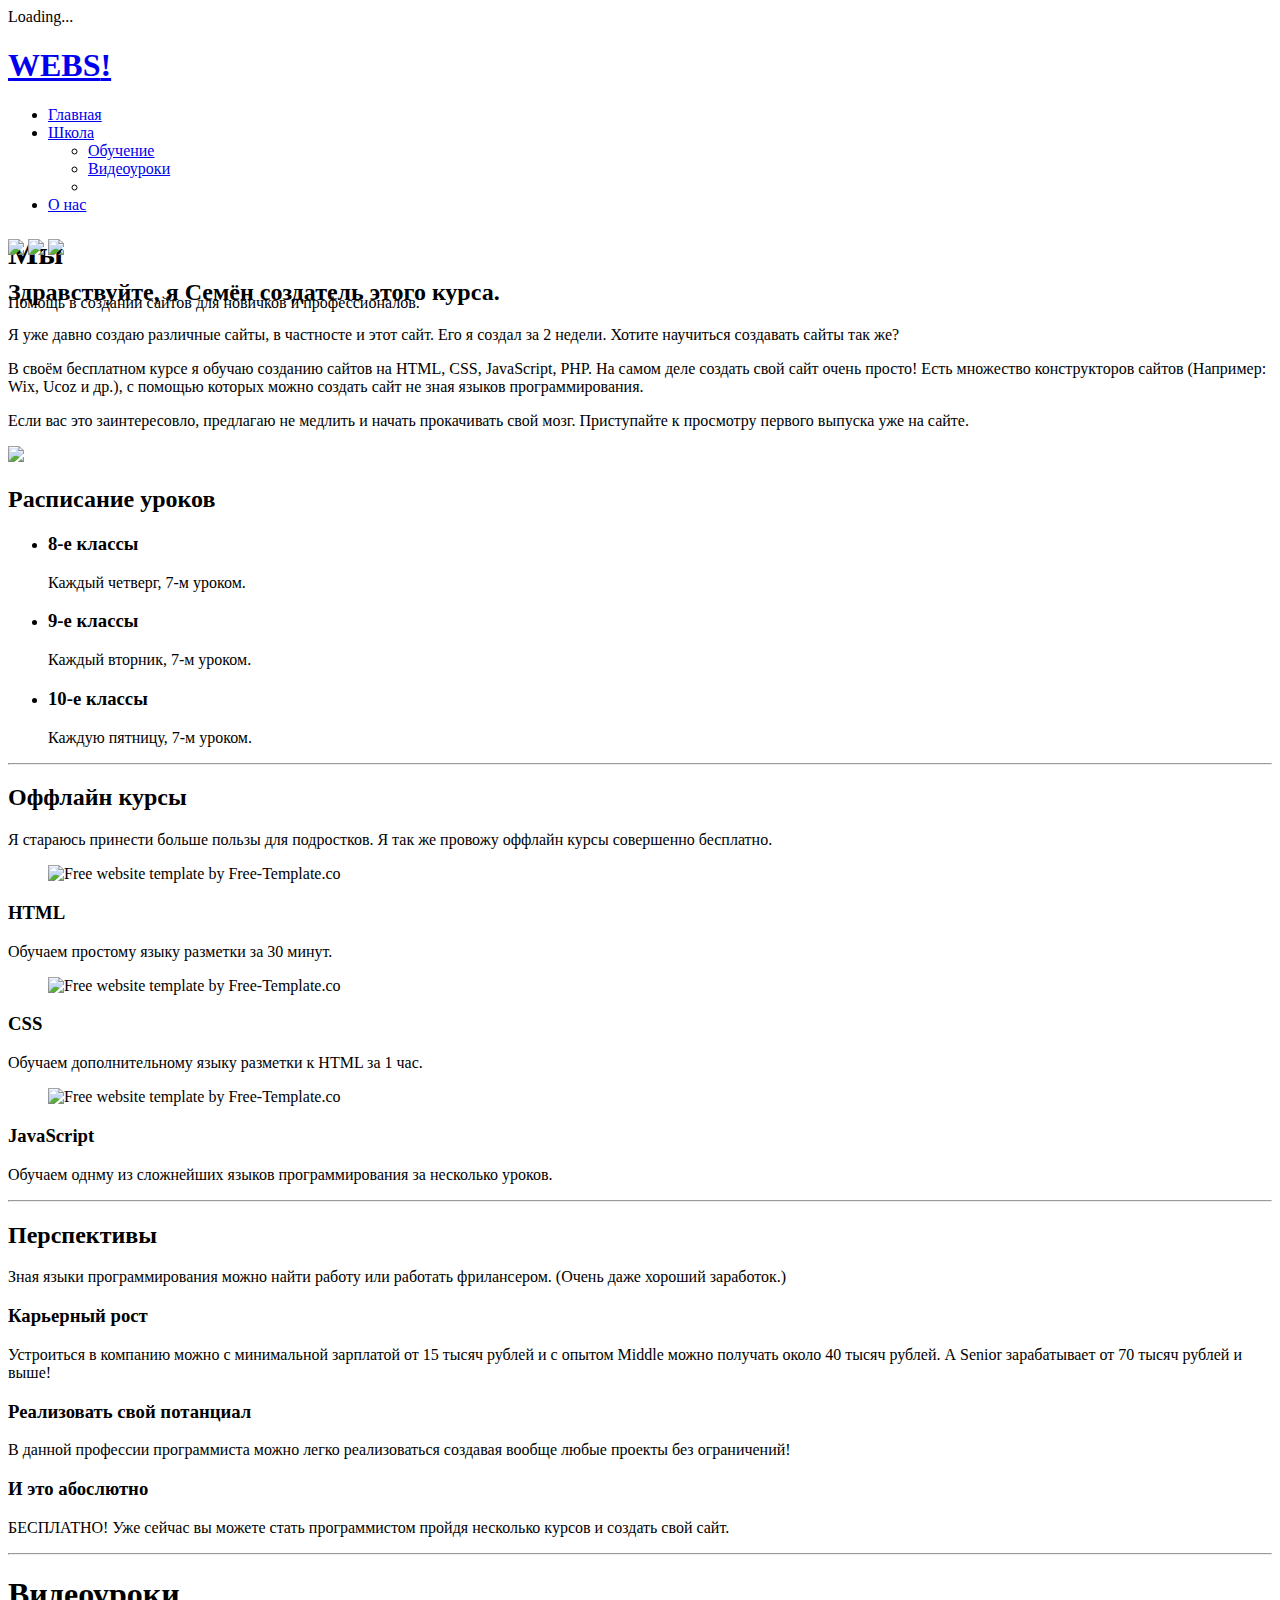
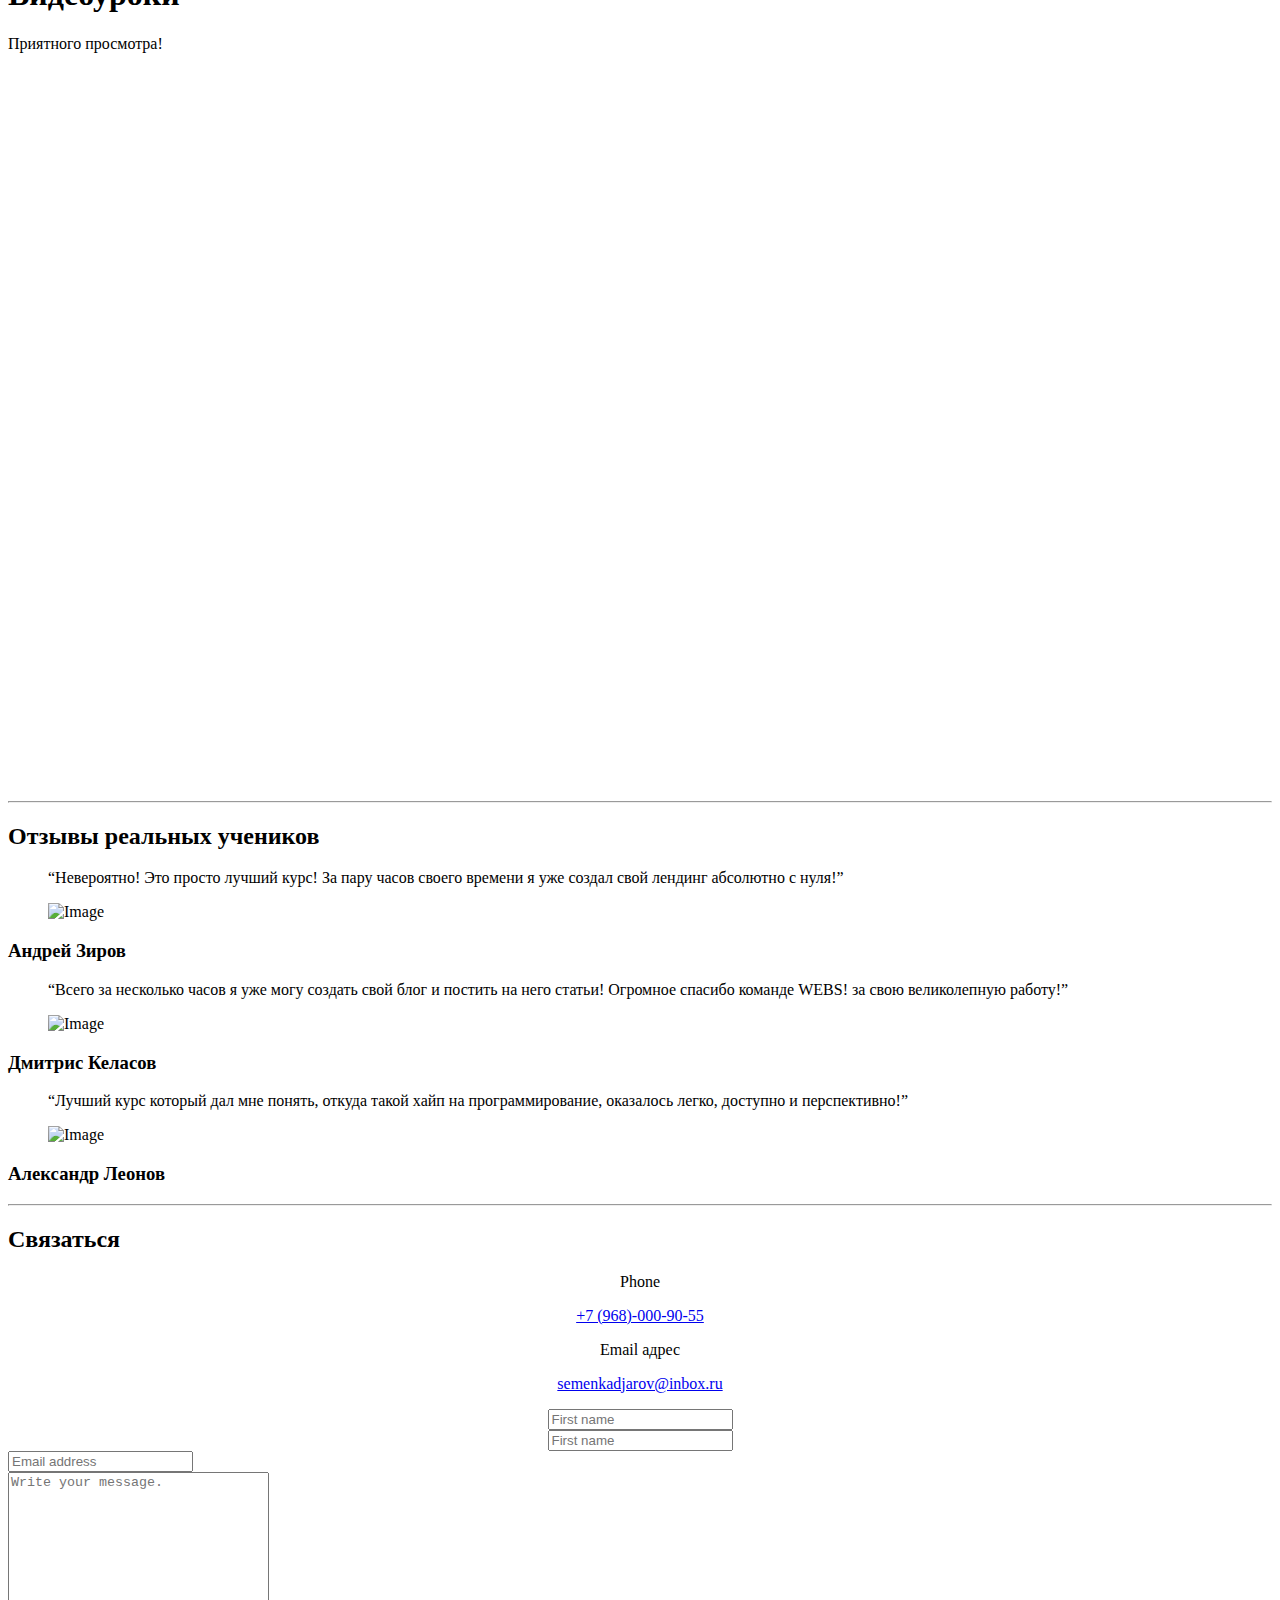
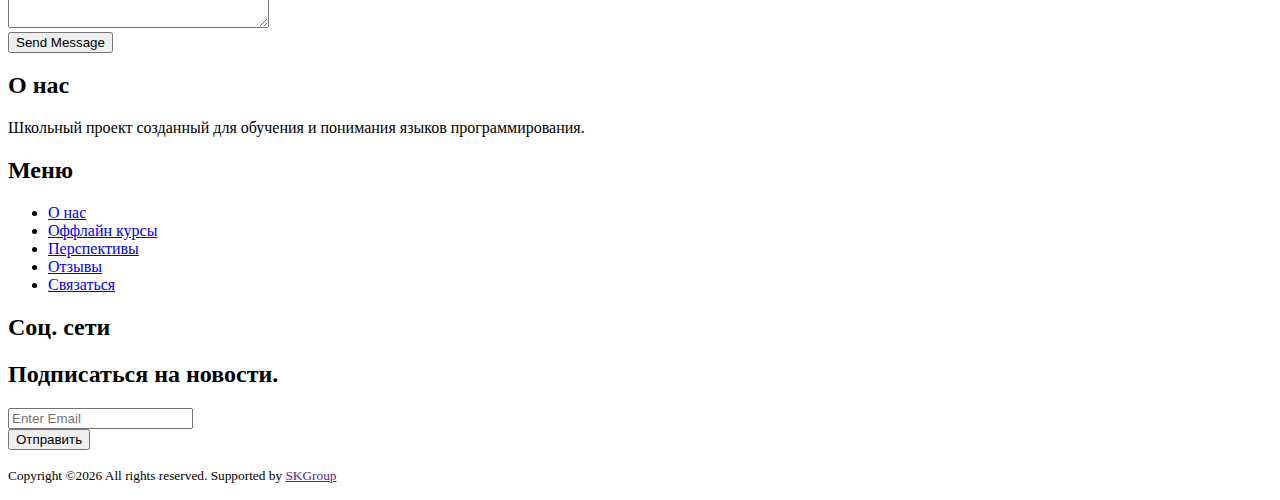
==== index.html @ 74bd1ba2 "Add files via upload" ====
<!doctype html>
<html lang="ru">
  <head>
    <title>WEBS!</title>
    <meta charset="utf-8">
    <meta name="viewport" content="width=device-width, initial-scale=1, shrink-to-fit=no">

    <link href="https://fonts.googleapis.com/css?family=Open+Sans:300,400,700, 900|Playfair+Display:400,900" rel="stylesheet">
    <link rel="stylesheet" href="fonts/icomoon/style.css">

    <link rel="stylesheet" href="css/bootstrap.min.css">
    <link rel="stylesheet" href="css/jquery-ui.css">
    <link rel="stylesheet" href="css/owl.carousel.min.css">
    <link rel="stylesheet" href="css/owl.theme.default.min.css">
    <link rel="stylesheet" href="css/owl.theme.default.min.css">
    <link rel="stylesheet" href="css/jquery.fancybox.min.css">

    <link rel="stylesheet" href="css/bootstrap-datepicker.css">

    <link rel="stylesheet" href="fonts/flaticon/font/flaticon.css">

    <link rel="stylesheet" href="css/aos.css">

    <link rel="stylesheet" href="css/style.css">

  </head>
  <body data-spy="scroll" data-target=".site-navbar-target" data-offset="300" id="home-section">


  <div id="overlayer"></div>
  <div class="loader">
    <div class="spinner-border text-primary" role="status">
      <span class="sr-only">Loading...</span>
    </div>
  </div>


  <div class="site-wrap">

    <div class="site-mobile-menu site-navbar-target">
      <div class="site-mobile-menu-header">
        <div class="site-mobile-menu-close mt-3">
          <span class="icon-close2 js-menu-toggle"></span>
        </div>
      </div>
      <div class="site-mobile-menu-body"></div>
    </div>


    <header class="site-navbar js-sticky-header site-navbar-target" role="banner" >

      <div class="container">
        <div class="row align-items-center">

          <div class="col-6 col-xl-2">
            <h1 class="mb-0 site-logo"><a href="index.html" class="h2 mb-0">WEBS<span class="text-primary">!</span> </a></h1>
          </div>

          <div class="col-12 col-md-10 d-none d-xl-block">
            <nav class="site-navigation position-relative text-right" role="navigation">

              <ul class="site-menu main-menu js-clone-nav mr-auto d-none d-lg-block">
                <li><a href="#home-section" class="nav-link">Главная</a></li>
                <li class="has-children">
                  <a href="#about-section" class="nav-link">Школа</a>
                  <ul class="dropdown">
                    <li><a href="#training-section" class="nav-link">Обучение</a></li>
                    <li><a href="#gallery-section" class="nav-link">Видеоуроки</a></li>
                    <li class="has-children">
                    </li>
                  </ul>
                </li>
                <li><a href="#training-section" class="nav-link">О нас</a></li>
              </ul>
            </nav>
          </div>


          <div class="col-6 d-inline-block d-xl-none ml-md-0 py-3" style="position: relative; top: 3px;"><a href="#" class="site-menu-toggle js-menu-toggle float-right"><span class="icon-menu h3"></span></a></div>

        </div>
      </div>

    </header>


    <section class="site-blocks-cover overflow-hidden">
      <div class="container">
        <div class="row">
          <div class="col-lg-12 align-self-center">

            <div class="row">
              <div class="col-lg-11">

                <h1>Мы <span class="typed-words"></span></h1>
                <p>Помощь в создании сайтов для новичков и профессионалов.
              </div>

            </div>
          </div>

        </div>
      </div>
    </section>

    <section>
      <div class="container">
        <div class="row">
          <div class="col-12" style="margin-top: -7%;">
            <div class="slide-one-item home-slider owl-carousel">
              <img src="images/coach_hero_1.jpg" class="img-fluid img">
              <img src="images/coach_hero_2.jpg" class="img-fluid img">
              <img src="images/coach_hero_3.jpg" class="img-fluid img">
            </div>
          </div>
        </div>
      </div>
    </section>

    <section class="site-section" id="about-section">
      <div class="container">
        <div class="row">
          <div class="col-12 mb-3">
            <h2 class="text-black">Здравствуйте, я Семён создатель этого курса.</h2>
          </div>
          <div class="col-md-6 mb-5">
            <p>Я уже давно создаю различные сайты, в частносте и этот сайт. Его я создал за 2 недели. Хотите научиться создавать сайты так же?</p>
            <p>В своём бесплатном курсе я обучаю созданию сайтов на HTML, CSS, JavaScript, PHP. На самом деле создать свой сайт очень просто! Есть множество конструкторов сайтов (Например: Wix, Ucoz и др.), с помощью которых можно создать сайт не зная языков программирования.</p>
            <p>Если вас это заинтересовло, предлагаю не медлить и начать прокачивать свой мозг. Приступайте к просмотру первого выпуска уже на сайте.</p>
            <p class="mt-5"><img src="images/signature.jpg" width= 150px></p>
          </div>
          <div class="col-md-5 ml-auto">
            <h2 class="text-black mb-4 h6">Расписание уроков</h2>
            <ul class="list-unstyled">
              <li class="mb-4">
                <h3 class="text-black m-0">8-е классы</h3>
                <span class="text-muted">Каждый четверг, 7-м уроком.</span>
              </li>
              <li class="mb-4">
                <h3 class="text-black m-0">9-е классы</h3>
                <span class="text-muted">Каждый вторник, 7-м уроком.</span>
              </li>
              <li class="mb-4">
                <h3 class="text-black m-0">10-е классы</h3>
                <span class="text-muted">Каждую пятницу, 7-м уроком.</span>
              </li>
            </ul>
          </div>
        </div>

      <hr>

    <section class="" id="training-section">
      <div class="container">
        <div class="row mb-5 justify-content-center">
          <div class="col-md-7 text-center">
            <h2 class="text-black">Оффлайн курсы</h2>
            <p>Я стараюсь принести больше пользы для подростков. Я так же провожу оффлайн курсы совершенно бесплатно.</p>
          </div>
        </div>

        <div class="nonloop-block-13 owl-style owl-carousel">
          <div class="training">
            <figure class="mb-4"><img src="images/coach_1_sm.jpg" alt="Free website template by Free-Template.co" class="img-fluid"></figure>
            <h3 class="text-black mb-3">HTML</h3>
            <p>Обучаем простому языку разметки за 30 минут.</p>
          </div>

          <div class="training">
            <figure class="mb-4"><img src="images/coach_2_sm.jpg" alt="Free website template by Free-Template.co" class="img-fluid"></figure>
            <h3 class="text-black mb-3">CSS</h3>
            <p>Обучаем дополнительному языку разметки к HTML за 1 час.</p>
          </div>

          <div class="training">
            <figure class="mb-4"><img src="images/coach_3_sm.jpg" alt="Free website template by Free-Template.co" class="img-fluid"></figure>
            <h3 class="text-black mb-3">JavaScript</h3>
            <p>Обучаем однму из сложнейших языков программирования за несколько уроков.</p>
          </div>
        </div>

      </div>
    </section>

    <hr>

    <section class="site-section" id="services-section">
      <div class="container">
        <div class="row mb-5 justify-content-center">
          <div class="col-md-7 text-center">
            <h2 class="text-black">Перспективы</h2>
            <p>Зная языки программирования можно найти работу или работать фрилансером. (Очень даже хороший заработок.)</p>
          </div>
        </div>

        <div class="nonloop-block-13 owl-style owl-style-md owl-carousel">
          <div class="service">
            <div class="icon"><span class="flaticon-badge display-1 text-primary"></span></div>
            <h3 class="text-black mb-3">Карьерный рост</h3>
            <p>Устроиться в компанию можно с минимальной зарплатой от 15 тысяч рублей и с опытом Middle можно получать около 40 тысяч рублей. А Senior зарабатывает от 70 тысяч рублей и выше!</p>
          </div>

          <div class="service">
            <div class="icon"><span class="flaticon-target display-1 text-primary"></span></div>
            <h3 class="text-black mb-3">Реализовать свой потанциал</h3>
            <p>В данной профессии программиста можно легко реализоваться создавая вообще любые проекты без ограничений!</p>
          </div>

          <div class="service">
            <div class="icon"><span class="flaticon-agreement display-1 text-primary"></span></div>
            <h3 class="text-black mb-3">И это абослютно</h3>
            <p>БЕСПЛАТНО! Уже сейчас вы можете стать программистом пройдя несколько курсов и создать свой сайт.</p>
          </div>
        </div>

      </div>
    </section>

   <hr>

    <section class="site-section" id="gallery-section">
      <div class="container-fluid">
        <div class="row mb-5 justify-content-center">
          <div class="col-md-7 text-center">
            <h1 class="text-black">Видеоуроки</h1>
            <p>Приятного просмотра!</p>
          </div>
        </div>

        <div class="row">
            <iframe width="1280" height="720" src="https://www.youtube.com/embed/_zGnJuX93TQ" title="YouTube video player" frameborder="0" allow="accelerometer; autoplay; clipboard-write; encrypted-media; gyroscope; picture-in-picture" allowfullscreen></iframe>
        </div>
      </div>
    </section>

   <hr>

    <section class="site-section" id="testimonials-section" data-aos="fade">
      <div class="container">

        <div class="row justify-content-center" data-aos="fade-up">
          <div class="col-lg-6 text-center mb-5">
            <h2 class="text-black mb-2">Отзывы реальных учеников</h2>
          </div>
        </div>
        <div  data-aos="fade-up" data-aos-delay="200">
          <div class="owl-carousel owl-style owl-carousel-one no-owl-nav">
            <div>
              <div class="block-testimony-1 text-center">

                <blockquote class="mb-4">
                  <p>&ldquo;Невероятно! Это просто лучший курс! За пару часов своего времени я уже создал свой лендинг абсолютно с нуля!&rdquo;</p>
                </blockquote>

                <figure>
                  <img src="images/person_4.jpg" alt="Image" class="img-fluid rounded-circle mx-auto">
                </figure>
                <h3 class="font-size-20 text-black">Андрей Зиров</h3>
              </div>
            </div>

            <div>
              <div class="block-testimony-1 text-center">



                <blockquote class="mb-4">
                  <p>&ldquo;Всего за несколько часов я уже могу создать свой блог и постить на него статьи! Огромное спасибо команде WEBS! за свою великолепную работу!&rdquo;</p>
                </blockquote>

                <figure>
                  <img src="images/person_2.jpg" alt="Image" class="img-fluid rounded-circle mx-auto">
                </figure>
                <h3 class="font-size-20 mb-4 text-black">Дмитрис Келасов</h3>


              </div>
            </div>

            <div>
              <div class="block-testimony-1 text-center">


                <blockquote class="mb-4">
                  <p>&ldquo;Лучший курс который дал мне понять, откуда такой хайп на программирование, оказалось легко, доступно и перспективно!&rdquo;</p>
                </blockquote>

                <figure>
                  <img src="images/person_1.jpg" alt="Image" class="img-fluid rounded-circle mx-auto">
                </figure>
                <h3 class="font-size-20 text-black">Александр Леонов</h3>


              </div>
            </div>

          </div>
        </div>
      </div>
    </section>

   <hr>

    <div id="contact-section">
      <div class="container">
        <div class="row">
          <div class="col-12 text-center mb-5">
            <h2 class="text-black">Связаться</h2>
          </div>
        </div>
        <center>
        <div class="row mb-5">
          <div class="mb-4 mb-lg-0 col-md-6 col-lg-4">
            <p class="mb-0 font-weight-bold">Phone</p>
            <p class="mb-4"><a href="#">+7 (968)-000-90-55</a></p>
          </div>
          <div class="mb-4 mb-lg-0 col-md-6 col-lg-4">
            <p class="mb-0 font-weight-bold">Email адрес</p>
            <p class="mb-0"><a href="#">semenkadjarov@inbox.ru</a></p>
          </div>
        </div>
        <div class="row">
          <div class="col-lg-12 mb-5">
            <form action="#" method="post">
              <div class="form-group row">
                <div class="col-md-6 mb-3 mb-md-0">
                  <input type="text" class="form-control" placeholder="First name">
                </div>
                <div class="col-md-6">
                  <input type="text" class="form-control" placeholder="First name">
                </div>
              </div>

            </center>

              <div class="form-group row">
                <div class="col-md-12">
                  <input type="text" class="form-control" placeholder="Email address">
                </div>
              </div>

              <div class="form-group row">
                <div class="col-md-12">
                  <textarea name="" id="" class="form-control" placeholder="Write your message." cols="30" rows="10"></textarea>
                </div>
              </div>
              <div class="form-group row">
                <div class="col-md-6 mr-auto">
                  <input type="submit" class="btn btn-block btn-primary text-white py-2 px-5" value="Send Message">
                </div>
              </div>
            </form>
          </div>

        </div>
      </div>
    </div>



    <footer class="site-footer">
      <div class="container">
        <div class="row">
          <div class="col-md-4">
            <h2 class="footer-heading mb-4">О нас</h2>
            <p>Школьный проект созданный для обучения и понимания языков программирования.</p>
          </div>


          <div class="col-md-3 ml-auto">
            <h2 class="footer-heading mb-4">Меню</h2>
            <ul class="list-unstyled">
              <li><a href="#about-section" class="smoothscroll">О нас</a></li>
              <li><a href="#training-section" class="smoothscroll">Оффлайн курсы</a></li>
              <li><a href="#services-section" class="smoothscroll">Перспективы</a></li>
              <li><a href="#testimonials-section" class="smoothscroll">Отзывы</a></li>
              <li><a href="#contact-section" class="smoothscroll">Связаться</a></li>
            </ul>
          </div>

          <div class="col-md-4">
            <div class="mb-5">
              <h2 class="footer-heading mb-4">Соц. сети</h2>
              <a href="#" class="pl-0 pr-3"><span class="icon-facebook"></span></a>
              <a href="#" class="pl-3 pr-3"><span class="icon-twitter"></span></a>
              <a href="#" class="pl-3 pr-3"><span class="icon-instagram"></span></a>
              <a href="#" class="pl-3 pr-3"><span class="icon-linkedin"></span></a>
            </div>

            <h2 class="footer-heading mb-4">Подписаться на новости.</h2>
            <form action="#" method="post" class="footer-subscribe">
              <div class="input-group mb-3">
                <input type="text" class="form-control border-secondary text-white bg-transparent" placeholder="Enter Email" aria-label="Enter Email" aria-describedby="button-addon2">
                <div class="input-group-append">
                  <button class="btn btn-primary text-black" type="button" id="button-addon2">Отправить</button>
                </div>
              </div>
            </form>

          </div>
        </div>

        <div class="row pt-5 mt-5 text-left">
          <div class="col-md-12">
            <div class="border-top pt-5">
              <p class="copyright"><small>
              <!-- Link back to Colorlib can't be removed. Template is licensed under CC BY 3.0. -->
            Copyright &copy;<script>document.write(new Date().getFullYear());</script> All rights reserved. Supported by <a href="" target="_blank" >SKGroup</a>
            <!-- Link back to Colorlib can't be removed. Template is licensed under CC BY 3.0. --></small></p>

            </div>
          </div>

        </div>

      </div>
    </footer>

  </div> <!-- .site-wrap -->

  <script src="js/jquery-3.3.1.min.js"></script>
  <script src="js/jquery-ui.js"></script>
  <script src="js/popper.min.js"></script>
  <script src="js/bootstrap.min.js"></script>
  <script src="js/owl.carousel.min.js"></script>
  <script src="js/jquery.countdown.min.js"></script>
  <script src="js/jquery.easing.1.3.js"></script>
  <script src="js/aos.js"></script>
  <script src="js/jquery.fancybox.min.js"></script>
  <script src="js/jquery.sticky.js"></script>
  <script src="js/isotope.pkgd.min.js"></script>

  <script src="js/typed.js"></script>
            <script>
            var typed = new Typed('.typed-words', {
            strings: ["обучаем.","помогаем.","создаём.", "мотивируем."],
            typeSpeed: 80,
            backSpeed: 80,
            backDelay: 4000,
            startDelay: 1000,
            loop: true,
            showCursor: true
            });
            </script>

  <script src="js/main.js"></script>

  </body>
</html>
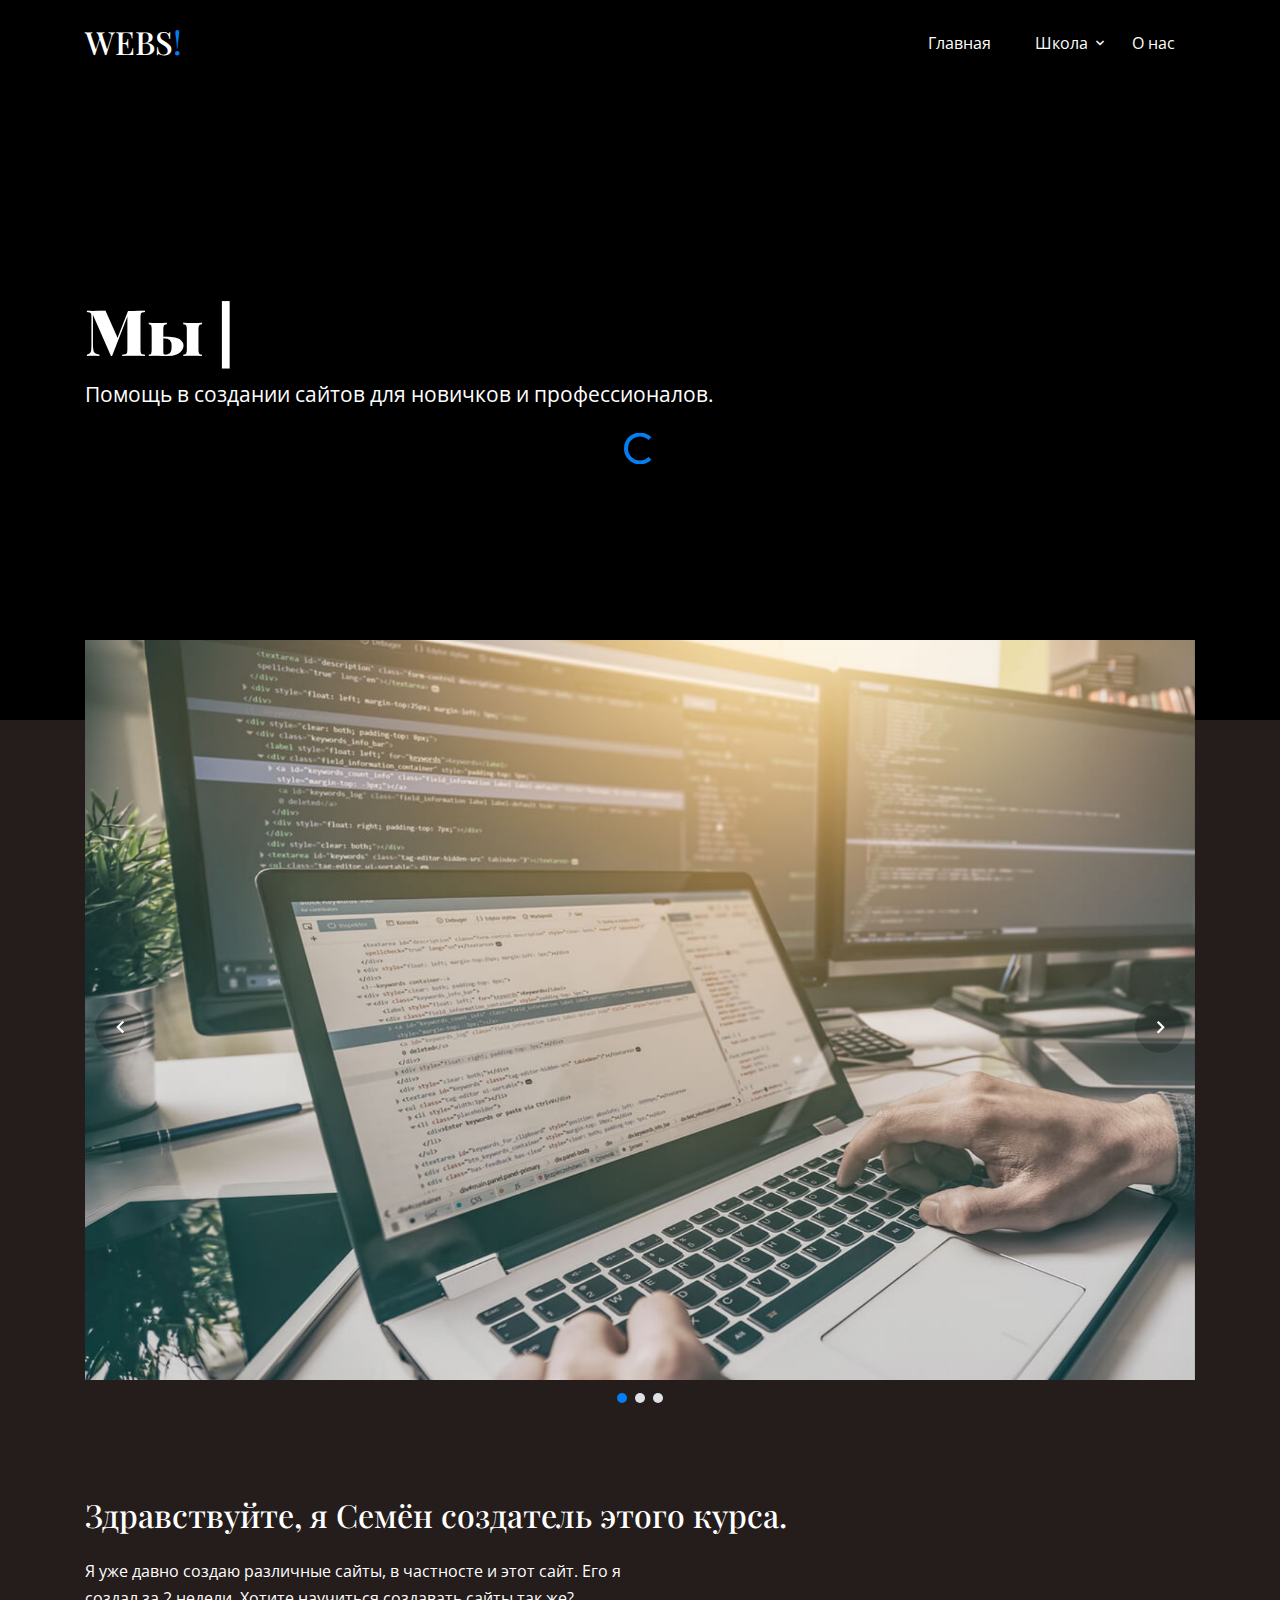
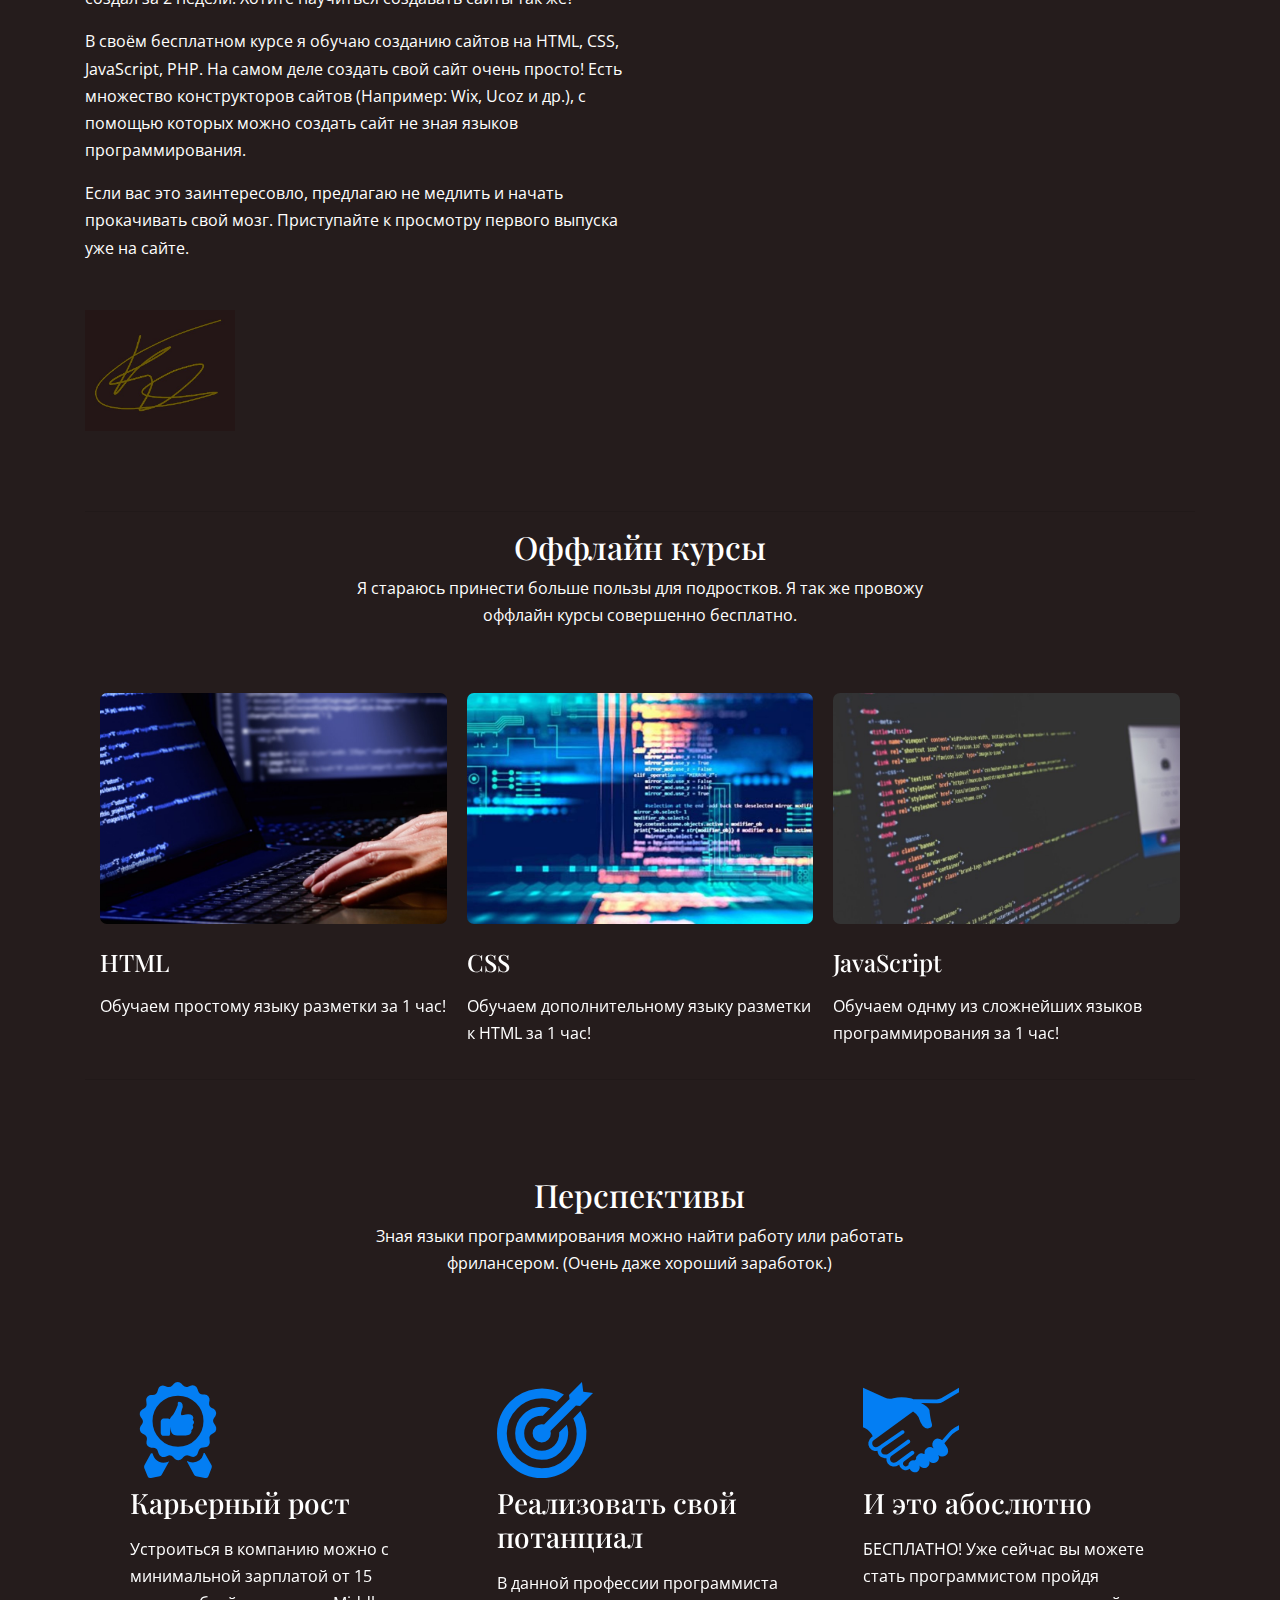
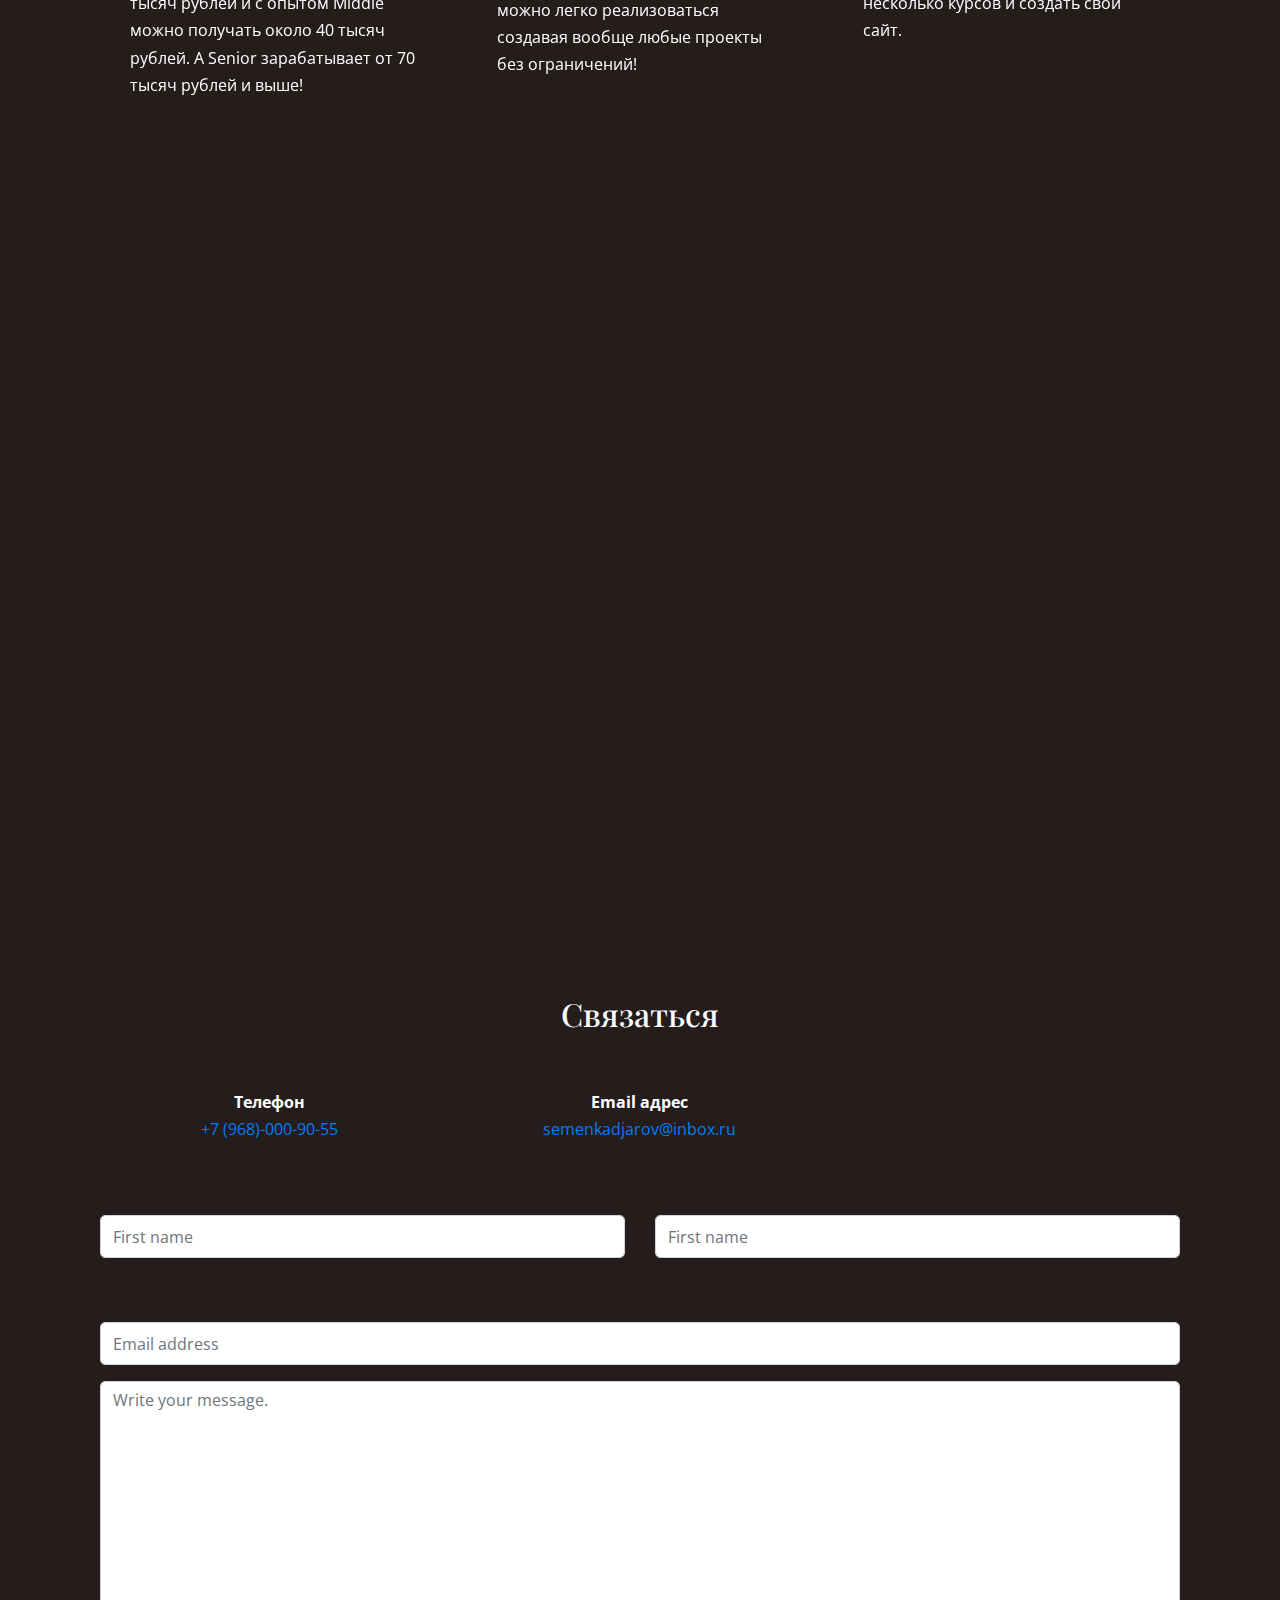
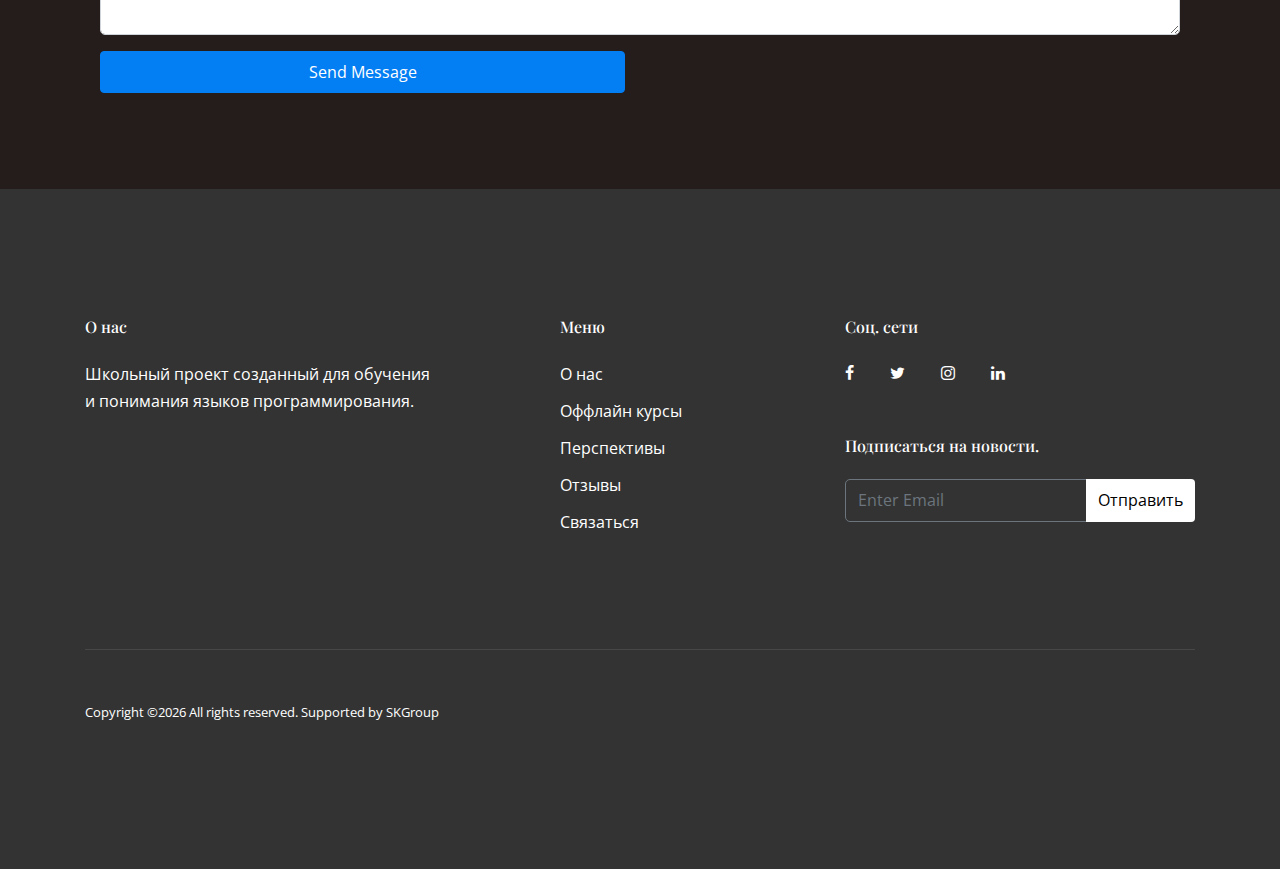
==== commit c3215aab: "Add files via upload" ====
--- a/index.html
+++ b/index.html
@@ -65,7 +65,7 @@
                   <a href="#about-section" class="nav-link">Школа</a>
                   <ul class="dropdown">
                     <li><a href="#training-section" class="nav-link">Обучение</a></li>
-                    <li><a href="#gallery-section" class="nav-link">Видеоуроки</a></li>
+                    <li><a href="videomaterials.html" class="nav-link">Видеоуроки</a></li>
                     <li class="has-children">
                     </li>
                   </ul>
@@ -129,23 +129,6 @@
             <p>Если вас это заинтересовло, предлагаю не медлить и начать прокачивать свой мозг. Приступайте к просмотру первого выпуска уже на сайте.</p>
             <p class="mt-5"><img src="images/signature.jpg" width= 150px></p>
           </div>
-          <div class="col-md-5 ml-auto">
-            <h2 class="text-black mb-4 h6">Расписание уроков</h2>
-            <ul class="list-unstyled">
-              <li class="mb-4">
-                <h3 class="text-black m-0">8-е классы</h3>
-                <span class="text-muted">Каждый четверг, 7-м уроком.</span>
-              </li>
-              <li class="mb-4">
-                <h3 class="text-black m-0">9-е классы</h3>
-                <span class="text-muted">Каждый вторник, 7-м уроком.</span>
-              </li>
-              <li class="mb-4">
-                <h3 class="text-black m-0">10-е классы</h3>
-                <span class="text-muted">Каждую пятницу, 7-м уроком.</span>
-              </li>
-            </ul>
-          </div>
         </div>
 
       <hr>
@@ -158,27 +141,25 @@
             <p>Я стараюсь принести больше пользы для подростков. Я так же провожу оффлайн курсы совершенно бесплатно.</p>
           </div>
         </div>
-
         <div class="nonloop-block-13 owl-style owl-carousel">
           <div class="training">
-            <figure class="mb-4"><img src="images/coach_1_sm.jpg" alt="Free website template by Free-Template.co" class="img-fluid"></figure>
-            <h3 class="text-black mb-3">HTML</h3>
-            <p>Обучаем простому языку разметки за 30 минут.</p>
+            <figure class="mb-4"><img src="images/coach_1_sm.jpg" class="img-fluid" href="videomaterials.html"></figure>
+            <h3 class="text-black mb-3" href="videomaterials.html">HTML</h3>
+            <p href="videomaterials.html">Обучаем простому языку разметки за 1 час!</p>
           </div>
 
           <div class="training">
-            <figure class="mb-4"><img src="images/coach_2_sm.jpg" alt="Free website template by Free-Template.co" class="img-fluid"></figure>
-            <h3 class="text-black mb-3">CSS</h3>
-            <p>Обучаем дополнительному языку разметки к HTML за 1 час.</p>
+            <figure class="mb-4"><img src="images/coach_2_sm.jpg" class="img-fluid" href="videomaterials.html"></figure>
+            <h3 class="text-black mb-3" href="videomaterials.html">CSS</h3>
+            <p href="videomaterials.html">Обучаем дополнительному языку разметки к HTML за 1 час!</p>
           </div>
 
           <div class="training">
-            <figure class="mb-4"><img src="images/coach_3_sm.jpg" alt="Free website template by Free-Template.co" class="img-fluid"></figure>
-            <h3 class="text-black mb-3">JavaScript</h3>
-            <p>Обучаем однму из сложнейших языков программирования за несколько уроков.</p>
-          </div>
-        </div>
-
+            <figure class="mb-4"><img src="images/coach_3_sm.jpg" class="img-fluid" href="videomaterials.html"></figure>
+            <h3 class="text-black mb-3" href="videomaterials.html">JavaScript</h3>
+            <p href="videomaterials.html">Обучаем однму из сложнейших языков программирования за 1 час!</p>
+          </div>
+        </div>
       </div>
     </section>
 
@@ -215,23 +196,6 @@
 
       </div>
     </section>
-
-   <hr>
-
-    <section class="site-section" id="gallery-section">
-      <div class="container-fluid">
-        <div class="row mb-5 justify-content-center">
-          <div class="col-md-7 text-center">
-            <h1 class="text-black">Видеоуроки</h1>
-            <p>Приятного просмотра!</p>
-          </div>
-        </div>
-
-        <div class="row">
-            <iframe width="1280" height="720" src="https://www.youtube.com/embed/_zGnJuX93TQ" title="YouTube video player" frameborder="0" allow="accelerometer; autoplay; clipboard-write; encrypted-media; gyroscope; picture-in-picture" allowfullscreen></iframe>
-        </div>
-      </div>
-    </section>
 
    <hr>
 
@@ -311,7 +275,7 @@
         <center>
         <div class="row mb-5">
           <div class="mb-4 mb-lg-0 col-md-6 col-lg-4">
-            <p class="mb-0 font-weight-bold">Phone</p>
+            <p class="mb-0 font-weight-bold">Телефон</p>
             <p class="mb-4"><a href="#">+7 (968)-000-90-55</a></p>
           </div>
           <div class="mb-4 mb-lg-0 col-md-6 col-lg-4">
--- a/fonts/icomoon/style.css
+++ b/fonts/icomoon/style.css
@@ -0,0 +1,4919 @@
+@font-face {
+  font-family: 'icomoon';
+  src:  url('fonts/icomoon.eot?10si43');
+  src:  url('fonts/icomoon.eot?10si43#iefix') format('embedded-opentype'),
+    url('fonts/icomoon.ttf?10si43') format('truetype'),
+    url('fonts/icomoon.woff?10si43') format('woff'),
+    url('fonts/icomoon.svg?10si43#icomoon') format('svg');
+  font-weight: normal;
+  font-style: normal;
+}
+
+[class^="icon-"], [class*=" icon-"] {
+  /* use !important to prevent issues with browser extensions that change fonts */
+  font-family: 'icomoon' !important;
+  speak: none;
+  font-style: normal;
+  font-weight: normal;
+  font-variant: normal;
+  text-transform: none;
+  line-height: 1;
+
+  /* Better Font Rendering =========== */
+  -webkit-font-smoothing: antialiased;
+  -moz-osx-font-smoothing: grayscale;
+}
+
+.icon-asterisk:before {
+  content: "\f069";
+}
+.icon-plus:before {
+  content: "\f067";
+}
+.icon-question:before {
+  content: "\f128";
+}
+.icon-minus:before {
+  content: "\f068";
+}
+.icon-glass:before {
+  content: "\f000";
+}
+.icon-music:before {
+  content: "\f001";
+}
+.icon-search:before {
+  content: "\f002";
+}
+.icon-envelope-o:before {
+  content: "\f003";
+}
+.icon-heart:before {
+  content: "\f004";
+}
+.icon-star:before {
+  content: "\f005";
+}
+.icon-star-o:before {
+  content: "\f006";
+}
+.icon-user:before {
+  content: "\f007";
+}
+.icon-film:before {
+  content: "\f008";
+}
+.icon-th-large:before {
+  content: "\f009";
+}
+.icon-th:before {
+  content: "\f00a";
+}
+.icon-th-list:before {
+  content: "\f00b";
+}
+.icon-check:before {
+  content: "\f00c";
+}
+.icon-close:before {
+  content: "\f00d";
+}
+.icon-remove:before {
+  content: "\f00d";
+}
+.icon-times:before {
+  content: "\f00d";
+}
+.icon-search-plus:before {
+  content: "\f00e";
+}
+.icon-search-minus:before {
+  content: "\f010";
+}
+.icon-power-off:before {
+  content: "\f011";
+}
+.icon-signal:before {
+  content: "\f012";
+}
+.icon-cog:before {
+  content: "\f013";
+}
+.icon-gear:before {
+  content: "\f013";
+}
+.icon-trash-o:before {
+  content: "\f014";
+}
+.icon-home:before {
+  content: "\f015";
+}
+.icon-file-o:before {
+  content: "\f016";
+}
+.icon-clock-o:before {
+  content: "\f017";
+}
+.icon-road:before {
+  content: "\f018";
+}
+.icon-download:before {
+  content: "\f019";
+}
+.icon-arrow-circle-o-down:before {
+  content: "\f01a";
+}
+.icon-arrow-circle-o-up:before {
+  content: "\f01b";
+}
+.icon-inbox:before {
+  content: "\f01c";
+}
+.icon-play-circle-o:before {
+  content: "\f01d";
+}
+.icon-repeat:before {
+  content: "\f01e";
+}
+.icon-rotate-right:before {
+  content: "\f01e";
+}
+.icon-refresh:before {
+  content: "\f021";
+}
+.icon-list-alt:before {
+  content: "\f022";
+}
+.icon-lock:before {
+  content: "\f023";
+}
+.icon-flag:before {
+  content: "\f024";
+}
+.icon-headphones:before {
+  content: "\f025";
+}
+.icon-volume-off:before {
+  content: "\f026";
+}
+.icon-volume-down:before {
+  content: "\f027";
+}
+.icon-volume-up:before {
+  content: "\f028";
+}
+.icon-qrcode:before {
+  content: "\f029";
+}
+.icon-barcode:before {
+  content: "\f02a";
+}
+.icon-tag:before {
+  content: "\f02b";
+}
+.icon-tags:before {
+  content: "\f02c";
+}
+.icon-book:before {
+  content: "\f02d";
+}
+.icon-bookmark:before {
+  content: "\f02e";
+}
+.icon-print:before {
+  content: "\f02f";
+}
+.icon-camera:before {
+  content: "\f030";
+}
+.icon-font:before {
+  content: "\f031";
+}
+.icon-bold:before {
+  content: "\f032";
+}
+.icon-italic:before {
+  content: "\f033";
+}
+.icon-text-height:before {
+  content: "\f034";
+}
+.icon-text-width:before {
+  content: "\f035";
+}
+.icon-align-left:before {
+  content: "\f036";
+}
+.icon-align-center:before {
+  content: "\f037";
+}
+.icon-align-right:before {
+  content: "\f038";
+}
+.icon-align-justify:before {
+  content: "\f039";
+}
+.icon-list:before {
+  content: "\f03a";
+}
+.icon-dedent:before {
+  content: "\f03b";
+}
+.icon-outdent:before {
+  content: "\f03b";
+}
+.icon-indent:before {
+  content: "\f03c";
+}
+.icon-video-camera:before {
+  content: "\f03d";
+}
+.icon-image:before {
+  content: "\f03e";
+}
+.icon-photo:before {
+  content: "\f03e";
+}
+.icon-picture-o:before {
+  content: "\f03e";
+}
+.icon-pencil:before {
+  content: "\f040";
+}
+.icon-map-marker:before {
+  content: "\f041";
+}
+.icon-adjust:before {
+  content: "\f042";
+}
+.icon-tint:before {
+  content: "\f043";
+}
+.icon-edit:before {
+  content: "\f044";
+}
+.icon-pencil-square-o:before {
+  content: "\f044";
+}
+.icon-share-square-o:before {
+  content: "\f045";
+}
+.icon-check-square-o:before {
+  content: "\f046";
+}
+.icon-arrows:before {
+  content: "\f047";
+}
+.icon-step-backward:before {
+  content: "\f048";
+}
+.icon-fast-backward:before {
+  content: "\f049";
+}
+.icon-backward:before {
+  content: "\f04a";
+}
+.icon-play:before {
+  content: "\f04b";
+}
+.icon-pause:before {
+  content: "\f04c";
+}
+.icon-stop:before {
+  content: "\f04d";
+}
+.icon-forward:before {
+  content: "\f04e";
+}
+.icon-fast-forward:before {
+  content: "\f050";
+}
+.icon-step-forward:before {
+  content: "\f051";
+}
+.icon-eject:before {
+  content: "\f052";
+}
+.icon-chevron-left:before {
+  content: "\f053";
+}
+.icon-chevron-right:before {
+  content: "\f054";
+}
+.icon-plus-circle:before {
+  content: "\f055";
+}
+.icon-minus-circle:before {
+  content: "\f056";
+}
+.icon-times-circle:before {
+  content: "\f057";
+}
+.icon-check-circle:before {
+  content: "\f058";
+}
+.icon-question-circle:before {
+  content: "\f059";
+}
+.icon-info-circle:before {
+  content: "\f05a";
+}
+.icon-crosshairs:before {
+  content: "\f05b";
+}
+.icon-times-circle-o:before {
+  content: "\f05c";
+}
+.icon-check-circle-o:before {
+  content: "\f05d";
+}
+.icon-ban:before {
+  content: "\f05e";
+}
+.icon-arrow-left:before {
+  content: "\f060";
+}
+.icon-arrow-right:before {
+  content: "\f061";
+}
+.icon-arrow-up:before {
+  content: "\f062";
+}
+.icon-arrow-down:before {
+  content: "\f063";
+}
+.icon-mail-forward:before {
+  content: "\f064";
+}
+.icon-share:before {
+  content: "\f064";
+}
+.icon-expand:before {
+  content: "\f065";
+}
+.icon-compress:before {
+  content: "\f066";
+}
+.icon-exclamation-circle:before {
+  content: "\f06a";
+}
+.icon-gift:before {
+  content: "\f06b";
+}
+.icon-leaf:before {
+  content: "\f06c";
+}
+.icon-fire:before {
+  content: "\f06d";
+}
+.icon-eye:before {
+  content: "\f06e";
+}
+.icon-eye-slash:before {
+  content: "\f070";
+}
+.icon-exclamation-triangle:before {
+  content: "\f071";
+}
+.icon-warning:before {
+  content: "\f071";
+}
+.icon-plane:before {
+  content: "\f072";
+}
+.icon-calendar:before {
+  content: "\f073";
+}
+.icon-random:before {
+  content: "\f074";
+}
+.icon-comment:before {
+  content: "\f075";
+}
+.icon-magnet:before {
+  content: "\f076";
+}
+.icon-chevron-up:before {
+  content: "\f077";
+}
+.icon-chevron-down:before {
+  content: "\f078";
+}
+.icon-retweet:before {
+  content: "\f079";
+}
+.icon-shopping-cart:before {
+  content: "\f07a";
+}
+.icon-folder:before {
+  content: "\f07b";
+}
+.icon-folder-open:before {
+  content: "\f07c";
+}
+.icon-arrows-v:before {
+  content: "\f07d";
+}
+.icon-arrows-h:before {
+  content: "\f07e";
+}
+.icon-bar-chart:before {
+  content: "\f080";
+}
+.icon-bar-chart-o:before {
+  content: "\f080";
+}
+.icon-twitter-square:before {
+  content: "\f081";
+}
+.icon-facebook-square:before {
+  content: "\f082";
+}
+.icon-camera-retro:before {
+  content: "\f083";
+}
+.icon-key:before {
+  content: "\f084";
+}
+.icon-cogs:before {
+  content: "\f085";
+}
+.icon-gears:before {
+  content: "\f085";
+}
+.icon-comments:before {
+  content: "\f086";
+}
+.icon-thumbs-o-up:before {
+  content: "\f087";
+}
+.icon-thumbs-o-down:before {
+  content: "\f088";
+}
+.icon-star-half:before {
+  content: "\f089";
+}
+.icon-heart-o:before {
+  content: "\f08a";
+}
+.icon-sign-out:before {
+  content: "\f08b";
+}
+.icon-linkedin-square:before {
+  content: "\f08c";
+}
+.icon-thumb-tack:before {
+  content: "\f08d";
+}
+.icon-external-link:before {
+  content: "\f08e";
+}
+.icon-sign-in:before {
+  content: "\f090";
+}
+.icon-trophy:before {
+  content: "\f091";
+}
+.icon-github-square:before {
+  content: "\f092";
+}
+.icon-upload:before {
+  content: "\f093";
+}
+.icon-lemon-o:before {
+  content: "\f094";
+}
+.icon-phone:before {
+  content: "\f095";
+}
+.icon-square-o:before {
+  content: "\f096";
+}
+.icon-bookmark-o:before {
+  content: "\f097";
+}
+.icon-phone-square:before {
+  content: "\f098";
+}
+.icon-twitter:before {
+  content: "\f099";
+}
+.icon-facebook:before {
+  content: "\f09a";
+}
+.icon-facebook-f:before {
+  content: "\f09a";
+}
+.icon-github:before {
+  content: "\f09b";
+}
+.icon-unlock:before {
+  content: "\f09c";
+}
+.icon-credit-card:before {
+  content: "\f09d";
+}
+.icon-feed:before {
+  content: "\f09e";
+}
+.icon-rss:before {
+  content: "\f09e";
+}
+.icon-hdd-o:before {
+  content: "\f0a0";
+}
+.icon-bullhorn:before {
+  content: "\f0a1";
+}
+.icon-bell-o:before {
+  content: "\f0a2";
+}
+.icon-certificate:before {
+  content: "\f0a3";
+}
+.icon-hand-o-right:before {
+  content: "\f0a4";
+}
+.icon-hand-o-left:before {
+  content: "\f0a5";
+}
+.icon-hand-o-up:before {
+  content: "\f0a6";
+}
+.icon-hand-o-down:before {
+  content: "\f0a7";
+}
+.icon-arrow-circle-left:before {
+  content: "\f0a8";
+}
+.icon-arrow-circle-right:before {
+  content: "\f0a9";
+}
+.icon-arrow-circle-up:before {
+  content: "\f0aa";
+}
+.icon-arrow-circle-down:before {
+  content: "\f0ab";
+}
+.icon-globe:before {
+  content: "\f0ac";
+}
+.icon-wrench:before {
+  content: "\f0ad";
+}
+.icon-tasks:before {
+  content: "\f0ae";
+}
+.icon-filter:before {
+  content: "\f0b0";
+}
+.icon-briefcase:before {
+  content: "\f0b1";
+}
+.icon-arrows-alt:before {
+  content: "\f0b2";
+}
+.icon-group:before {
+  content: "\f0c0";
+}
+.icon-users:before {
+  content: "\f0c0";
+}
+.icon-chain:before {
+  content: "\f0c1";
+}
+.icon-link:before {
+  content: "\f0c1";
+}
+.icon-cloud:before {
+  content: "\f0c2";
+}
+.icon-flask:before {
+  content: "\f0c3";
+}
+.icon-cut:before {
+  content: "\f0c4";
+}
+.icon-scissors:before {
+  content: "\f0c4";
+}
+.icon-copy:before {
+  content: "\f0c5";
+}
+.icon-files-o:before {
+  content: "\f0c5";
+}
+.icon-paperclip:before {
+  content: "\f0c6";
+}
+.icon-floppy-o:before {
+  content: "\f0c7";
+}
+.icon-save:before {
+  content: "\f0c7";
+}
+.icon-square:before {
+  content: "\f0c8";
+}
+.icon-bars:before {
+  content: "\f0c9";
+}
+.icon-navicon:before {
+  content: "\f0c9";
+}
+.icon-reorder:before {
+  content: "\f0c9";
+}
+.icon-list-ul:before {
+  content: "\f0ca";
+}
+.icon-list-ol:before {
+  content: "\f0cb";
+}
+.icon-strikethrough:before {
+  content: "\f0cc";
+}
+.icon-underline:before {
+  content: "\f0cd";
+}
+.icon-table:before {
+  content: "\f0ce";
+}
+.icon-magic:before {
+  content: "\f0d0";
+}
+.icon-truck:before {
+  content: "\f0d1";
+}
+.icon-pinterest:before {
+  content: "\f0d2";
+}
+.icon-pinterest-square:before {
+  content: "\f0d3";
+}
+.icon-google-plus-square:before {
+  content: "\f0d4";
+}
+.icon-google-plus:before {
+  content: "\f0d5";
+}
+.icon-money:before {
+  content: "\f0d6";
+}
+.icon-caret-down:before {
+  content: "\f0d7";
+}
+.icon-caret-up:before {
+  content: "\f0d8";
+}
+.icon-caret-left:before {
+  content: "\f0d9";
+}
+.icon-caret-right:before {
+  content: "\f0da";
+}
+.icon-columns:before {
+  content: "\f0db";
+}
+.icon-sort:before {
+  content: "\f0dc";
+}
+.icon-unsorted:before {
+  content: "\f0dc";
+}
+.icon-sort-desc:before {
+  content: "\f0dd";
+}
+.icon-sort-down:before {
+  content: "\f0dd";
+}
+.icon-sort-asc:before {
+  content: "\f0de";
+}
+.icon-sort-up:before {
+  content: "\f0de";
+}
+.icon-envelope:before {
+  content: "\f0e0";
+}
+.icon-linkedin:before {
+  content: "\f0e1";
+}
+.icon-rotate-left:before {
+  content: "\f0e2";
+}
+.icon-undo:before {
+  content: "\f0e2";
+}
+.icon-gavel:before {
+  content: "\f0e3";
+}
+.icon-legal:before {
+  content: "\f0e3";
+}
+.icon-dashboard:before {
+  content: "\f0e4";
+}
+.icon-tachometer:before {
+  content: "\f0e4";
+}
+.icon-comment-o:before {
+  content: "\f0e5";
+}
+.icon-comments-o:before {
+  content: "\f0e6";
+}
+.icon-bolt:before {
+  content: "\f0e7";
+}
+.icon-flash:before {
+  content: "\f0e7";
+}
+.icon-sitemap:before {
+  content: "\f0e8";
+}
+.icon-umbrella:before {
+  content: "\f0e9";
+}
+.icon-clipboard:before {
+  content: "\f0ea";
+}
+.icon-paste:before {
+  content: "\f0ea";
+}
+.icon-lightbulb-o:before {
+  content: "\f0eb";
+}
+.icon-exchange:before {
+  content: "\f0ec";
+}
+.icon-cloud-download:before {
+  content: "\f0ed";
+}
+.icon-cloud-upload:before {
+  content: "\f0ee";
+}
+.icon-user-md:before {
+  content: "\f0f0";
+}
+.icon-stethoscope:before {
+  content: "\f0f1";
+}
+.icon-suitcase:before {
+  content: "\f0f2";
+}
+.icon-bell:before {
+  content: "\f0f3";
+}
+.icon-coffee:before {
+  content: "\f0f4";
+}
+.icon-cutlery:before {
+  content: "\f0f5";
+}
+.icon-file-text-o:before {
+  content: "\f0f6";
+}
+.icon-building-o:before {
+  content: "\f0f7";
+}
+.icon-hospital-o:before {
+  content: "\f0f8";
+}
+.icon-ambulance:before {
+  content: "\f0f9";
+}
+.icon-medkit:before {
+  content: "\f0fa";
+}
+.icon-fighter-jet:before {
+  content: "\f0fb";
+}
+.icon-beer:before {
+  content: "\f0fc";
+}
+.icon-h-square:before {
+  content: "\f0fd";
+}
+.icon-plus-square:before {
+  content: "\f0fe";
+}
+.icon-angle-double-left:before {
+  content: "\f100";
+}
+.icon-angle-double-right:before {
+  content: "\f101";
+}
+.icon-angle-double-up:before {
+  content: "\f102";
+}
+.icon-angle-double-down:before {
+  content: "\f103";
+}
+.icon-angle-left:before {
+  content: "\f104";
+}
+.icon-angle-right:before {
+  content: "\f105";
+}
+.icon-angle-up:before {
+  content: "\f106";
+}
+.icon-angle-down:before {
+  content: "\f107";
+}
+.icon-desktop:before {
+  content: "\f108";
+}
+.icon-laptop:before {
+  content: "\f109";
+}
+.icon-tablet:before {
+  content: "\f10a";
+}
+.icon-mobile:before {
+  content: "\f10b";
+}
+.icon-mobile-phone:before {
+  content: "\f10b";
+}
+.icon-circle-o:before {
+  content: "\f10c";
+}
+.icon-quote-left:before {
+  content: "\f10d";
+}
+.icon-quote-right:before {
+  content: "\f10e";
+}
+.icon-spinner:before {
+  content: "\f110";
+}
+.icon-circle:before {
+  content: "\f111";
+}
+.icon-mail-reply:before {
+  content: "\f112";
+}
+.icon-reply:before {
+  content: "\f112";
+}
+.icon-github-alt:before {
+  content: "\f113";
+}
+.icon-folder-o:before {
+  content: "\f114";
+}
+.icon-folder-open-o:before {
+  content: "\f115";
+}
+.icon-smile-o:before {
+  content: "\f118";
+}
+.icon-frown-o:before {
+  content: "\f119";
+}
+.icon-meh-o:before {
+  content: "\f11a";
+}
+.icon-gamepad:before {
+  content: "\f11b";
+}
+.icon-keyboard-o:before {
+  content: "\f11c";
+}
+.icon-flag-o:before {
+  content: "\f11d";
+}
+.icon-flag-checkered:before {
+  content: "\f11e";
+}
+.icon-terminal:before {
+  content: "\f120";
+}
+.icon-code:before {
+  content: "\f121";
+}
+.icon-mail-reply-all:before {
+  content: "\f122";
+}
+.icon-reply-all:before {
+  content: "\f122";
+}
+.icon-star-half-empty:before {
+  content: "\f123";
+}
+.icon-star-half-full:before {
+  content: "\f123";
+}
+.icon-star-half-o:before {
+  content: "\f123";
+}
+.icon-location-arrow:before {
+  content: "\f124";
+}
+.icon-crop:before {
+  content: "\f125";
+}
+.icon-code-fork:before {
+  content: "\f126";
+}
+.icon-chain-broken:before {
+  content: "\f127";
+}
+.icon-unlink:before {
+  content: "\f127";
+}
+.icon-info:before {
+  content: "\f129";
+}
+.icon-exclamation:before {
+  content: "\f12a";
+}
+.icon-superscript:before {
+  content: "\f12b";
+}
+.icon-subscript:before {
+  content: "\f12c";
+}
+.icon-eraser:before {
+  content: "\f12d";
+}
+.icon-puzzle-piece:before {
+  content: "\f12e";
+}
+.icon-microphone:before {
+  content: "\f130";
+}
+.icon-microphone-slash:before {
+  content: "\f131";
+}
+.icon-shield:before {
+  content: "\f132";
+}
+.icon-calendar-o:before {
+  content: "\f133";
+}
+.icon-fire-extinguisher:before {
+  content: "\f134";
+}
+.icon-rocket:before {
+  content: "\f135";
+}
+.icon-maxcdn:before {
+  content: "\f136";
+}
+.icon-chevron-circle-left:before {
+  content: "\f137";
+}
+.icon-chevron-circle-right:before {
+  content: "\f138";
+}
+.icon-chevron-circle-up:before {
+  content: "\f139";
+}
+.icon-chevron-circle-down:before {
+  content: "\f13a";
+}
+.icon-html5:before {
+  content: "\f13b";
+}
+.icon-css3:before {
+  content: "\f13c";
+}
+.icon-anchor:before {
+  content: "\f13d";
+}
+.icon-unlock-alt:before {
+  content: "\f13e";
+}
+.icon-bullseye:before {
+  content: "\f140";
+}
+.icon-ellipsis-h:before {
+  content: "\f141";
+}
+.icon-ellipsis-v:before {
+  content: "\f142";
+}
+.icon-rss-square:before {
+  content: "\f143";
+}
+.icon-play-circle:before {
+  content: "\f144";
+}
+.icon-ticket:before {
+  content: "\f145";
+}
+.icon-minus-square:before {
+  content: "\f146";
+}
+.icon-minus-square-o:before {
+  content: "\f147";
+}
+.icon-level-up:before {
+  content: "\f148";
+}
+.icon-level-down:before {
+  content: "\f149";
+}
+.icon-check-square:before {
+  content: "\f14a";
+}
+.icon-pencil-square:before {
+  content: "\f14b";
+}
+.icon-external-link-square:before {
+  content: "\f14c";
+}
+.icon-share-square:before {
+  content: "\f14d";
+}
+.icon-compass:before {
+  content: "\f14e";
+}
+.icon-caret-square-o-down:before {
+  content: "\f150";
+}
+.icon-toggle-down:before {
+  content: "\f150";
+}
+.icon-caret-square-o-up:before {
+  content: "\f151";
+}
+.icon-toggle-up:before {
+  content: "\f151";
+}
+.icon-caret-square-o-right:before {
+  content: "\f152";
+}
+.icon-toggle-right:before {
+  content: "\f152";
+}
+.icon-eur:before {
+  content: "\f153";
+}
+.icon-euro:before {
+  content: "\f153";
+}
+.icon-gbp:before {
+  content: "\f154";
+}
+.icon-dollar:before {
+  content: "\f155";
+}
+.icon-usd:before {
+  content: "\f155";
+}
+.icon-inr:before {
+  content: "\f156";
+}
+.icon-rupee:before {
+  content: "\f156";
+}
+.icon-cny:before {
+  content: "\f157";
+}
+.icon-jpy:before {
+  content: "\f157";
+}
+.icon-rmb:before {
+  content: "\f157";
+}
+.icon-yen:before {
+  content: "\f157";
+}
+.icon-rouble:before {
+  content: "\f158";
+}
+.icon-rub:before {
+  content: "\f158";
+}
+.icon-ruble:before {
+  content: "\f158";
+}
+.icon-krw:before {
+  content: "\f159";
+}
+.icon-won:before {
+  content: "\f159";
+}
+.icon-bitcoin:before {
+  content: "\f15a";
+}
+.icon-btc:before {
+  content: "\f15a";
+}
+.icon-file:before {
+  content: "\f15b";
+}
+.icon-file-text:before {
+  content: "\f15c";
+}
+.icon-sort-alpha-asc:before {
+  content: "\f15d";
+}
+.icon-sort-alpha-desc:before {
+  content: "\f15e";
+}
+.icon-sort-amount-asc:before {
+  content: "\f160";
+}
+.icon-sort-amount-desc:before {
+  content: "\f161";
+}
+.icon-sort-numeric-asc:before {
+  content: "\f162";
+}
+.icon-sort-numeric-desc:before {
+  content: "\f163";
+}
+.icon-thumbs-up:before {
+  content: "\f164";
+}
+.icon-thumbs-down:before {
+  content: "\f165";
+}
+.icon-youtube-square:before {
+  content: "\f166";
+}
+.icon-youtube:before {
+  content: "\f167";
+}
+.icon-xing:before {
+  content: "\f168";
+}
+.icon-xing-square:before {
+  content: "\f169";
+}
+.icon-youtube-play:before {
+  content: "\f16a";
+}
+.icon-dropbox:before {
+  content: "\f16b";
+}
+.icon-stack-overflow:before {
+  content: "\f16c";
+}
+.icon-instagram:before {
+  content: "\f16d";
+}
+.icon-flickr:before {
+  content: "\f16e";
+}
+.icon-adn:before {
+  content: "\f170";
+}
+.icon-bitbucket:before {
+  content: "\f171";
+}
+.icon-bitbucket-square:before {
+  content: "\f172";
+}
+.icon-tumblr:before {
+  content: "\f173";
+}
+.icon-tumblr-square:before {
+  content: "\f174";
+}
+.icon-long-arrow-down:before {
+  content: "\f175";
+}
+.icon-long-arrow-up:before {
+  content: "\f176";
+}
+.icon-long-arrow-left:before {
+  content: "\f177";
+}
+.icon-long-arrow-right:before {
+  content: "\f178";
+}
+.icon-apple:before {
+  content: "\f179";
+}
+.icon-windows:before {
+  content: "\f17a";
+}
+.icon-android:before {
+  content: "\f17b";
+}
+.icon-linux:before {
+  content: "\f17c";
+}
+.icon-dribbble:before {
+  content: "\f17d";
+}
+.icon-skype:before {
+  content: "\f17e";
+}
+.icon-foursquare:before {
+  content: "\f180";
+}
+.icon-trello:before {
+  content: "\f181";
+}
+.icon-female:before {
+  content: "\f182";
+}
+.icon-male:before {
+  content: "\f183";
+}
+.icon-gittip:before {
+  content: "\f184";
+}
+.icon-gratipay:before {
+  content: "\f184";
+}
+.icon-sun-o:before {
+  content: "\f185";
+}
+.icon-moon-o:before {
+  content: "\f186";
+}
+.icon-archive:before {
+  content: "\f187";
+}
+.icon-bug:before {
+  content: "\f188";
+}
+.icon-vk:before {
+  content: "\f189";
+}
+.icon-weibo:before {
+  content: "\f18a";
+}
+.icon-renren:before {
+  content: "\f18b";
+}
+.icon-pagelines:before {
+  content: "\f18c";
+}
+.icon-stack-exchange:before {
+  content: "\f18d";
+}
+.icon-arrow-circle-o-right:before {
+  content: "\f18e";
+}
+.icon-arrow-circle-o-left:before {
+  content: "\f190";
+}
+.icon-caret-square-o-left:before {
+  content: "\f191";
+}
+.icon-toggle-left:before {
+  content: "\f191";
+}
+.icon-dot-circle-o:before {
+  content: "\f192";
+}
+.icon-wheelchair:before {
+  content: "\f193";
+}
+.icon-vimeo-square:before {
+  content: "\f194";
+}
+.icon-try:before {
+  content: "\f195";
+}
+.icon-turkish-lira:before {
+  content: "\f195";
+}
+.icon-plus-square-o:before {
+  content: "\f196";
+}
+.icon-space-shuttle:before {
+  content: "\f197";
+}
+.icon-slack:before {
+  content: "\f198";
+}
+.icon-envelope-square:before {
+  content: "\f199";
+}
+.icon-wordpress:before {
+  content: "\f19a";
+}
+.icon-openid:before {
+  content: "\f19b";
+}
+.icon-bank:before {
+  content: "\f19c";
+}
+.icon-institution:before {
+  content: "\f19c";
+}
+.icon-university:before {
+  content: "\f19c";
+}
+.icon-graduation-cap:before {
+  content: "\f19d";
+}
+.icon-mortar-board:before {
+  content: "\f19d";
+}
+.icon-yahoo:before {
+  content: "\f19e";
+}
+.icon-google:before {
+  content: "\f1a0";
+}
+.icon-reddit:before {
+  content: "\f1a1";
+}
+.icon-reddit-square:before {
+  content: "\f1a2";
+}
+.icon-stumbleupon-circle:before {
+  content: "\f1a3";
+}
+.icon-stumbleupon:before {
+  content: "\f1a4";
+}
+.icon-delicious:before {
+  content: "\f1a5";
+}
+.icon-digg:before {
+  content: "\f1a6";
+}
+.icon-pied-piper-pp:before {
+  content: "\f1a7";
+}
+.icon-pied-piper-alt:before {
+  content: "\f1a8";
+}
+.icon-drupal:before {
+  content: "\f1a9";
+}
+.icon-joomla:before {
+  content: "\f1aa";
+}
+.icon-language:before {
+  content: "\f1ab";
+}
+.icon-fax:before {
+  content: "\f1ac";
+}
+.icon-building:before {
+  content: "\f1ad";
+}
+.icon-child:before {
+  content: "\f1ae";
+}
+.icon-paw:before {
+  content: "\f1b0";
+}
+.icon-spoon:before {
+  content: "\f1b1";
+}
+.icon-cube:before {
+  content: "\f1b2";
+}
+.icon-cubes:before {
+  content: "\f1b3";
+}
+.icon-behance:before {
+  content: "\f1b4";
+}
+.icon-behance-square:before {
+  content: "\f1b5";
+}
+.icon-steam:before {
+  content: "\f1b6";
+}
+.icon-steam-square:before {
+  content: "\f1b7";
+}
+.icon-recycle:before {
+  content: "\f1b8";
+}
+.icon-automobile:before {
+  content: "\f1b9";
+}
+.icon-car:before {
+  content: "\f1b9";
+}
+.icon-cab:before {
+  content: "\f1ba";
+}
+.icon-taxi:before {
+  content: "\f1ba";
+}
+.icon-tree:before {
+  content: "\f1bb";
+}
+.icon-spotify:before {
+  content: "\f1bc";
+}
+.icon-deviantart:before {
+  content: "\f1bd";
+}
+.icon-soundcloud:before {
+  content: "\f1be";
+}
+.icon-database:before {
+  content: "\f1c0";
+}
+.icon-file-pdf-o:before {
+  content: "\f1c1";
+}
+.icon-file-word-o:before {
+  content: "\f1c2";
+}
+.icon-file-excel-o:before {
+  content: "\f1c3";
+}
+.icon-file-powerpoint-o:before {
+  content: "\f1c4";
+}
+.icon-file-image-o:before {
+  content: "\f1c5";
+}
+.icon-file-photo-o:before {
+  content: "\f1c5";
+}
+.icon-file-picture-o:before {
+  content: "\f1c5";
+}
+.icon-file-archive-o:before {
+  content: "\f1c6";
+}
+.icon-file-zip-o:before {
+  content: "\f1c6";
+}
+.icon-file-audio-o:before {
+  content: "\f1c7";
+}
+.icon-file-sound-o:before {
+  content: "\f1c7";
+}
+.icon-file-movie-o:before {
+  content: "\f1c8";
+}
+.icon-file-video-o:before {
+  content: "\f1c8";
+}
+.icon-file-code-o:before {
+  content: "\f1c9";
+}
+.icon-vine:before {
+  content: "\f1ca";
+}
+.icon-codepen:before {
+  content: "\f1cb";
+}
+.icon-jsfiddle:before {
+  content: "\f1cc";
+}
+.icon-life-bouy:before {
+  content: "\f1cd";
+}
+.icon-life-buoy:before {
+  content: "\f1cd";
+}
+.icon-life-ring:before {
+  content: "\f1cd";
+}
+.icon-life-saver:before {
+  content: "\f1cd";
+}
+.icon-support:before {
+  content: "\f1cd";
+}
+.icon-circle-o-notch:before {
+  content: "\f1ce";
+}
+.icon-ra:before {
+  content: "\f1d0";
+}
+.icon-rebel:before {
+  content: "\f1d0";
+}
+.icon-resistance:before {
+  content: "\f1d0";
+}
+.icon-empire:before {
+  content: "\f1d1";
+}
+.icon-ge:before {
+  content: "\f1d1";
+}
+.icon-git-square:before {
+  content: "\f1d2";
+}
+.icon-git:before {
+  content: "\f1d3";
+}
+.icon-hacker-news:before {
+  content: "\f1d4";
+}
+.icon-y-combinator-square:before {
+  content: "\f1d4";
+}
+.icon-yc-square:before {
+  content: "\f1d4";
+}
+.icon-tencent-weibo:before {
+  content: "\f1d5";
+}
+.icon-qq:before {
+  content: "\f1d6";
+}
+.icon-wechat:before {
+  content: "\f1d7";
+}
+.icon-weixin:before {
+  content: "\f1d7";
+}
+.icon-paper-plane:before {
+  content: "\f1d8";
+}
+.icon-send:before {
+  content: "\f1d8";
+}
+.icon-paper-plane-o:before {
+  content: "\f1d9";
+}
+.icon-send-o:before {
+  content: "\f1d9";
+}
+.icon-history:before {
+  content: "\f1da";
+}
+.icon-circle-thin:before {
+  content: "\f1db";
+}
+.icon-header:before {
+  content: "\f1dc";
+}
+.icon-paragraph:before {
+  content: "\f1dd";
+}
+.icon-sliders:before {
+  content: "\f1de";
+}
+.icon-share-alt:before {
+  content: "\f1e0";
+}
+.icon-share-alt-square:before {
+  content: "\f1e1";
+}
+.icon-bomb:before {
+  content: "\f1e2";
+}
+.icon-futbol-o:before {
+  content: "\f1e3";
+}
+.icon-soccer-ball-o:before {
+  content: "\f1e3";
+}
+.icon-tty:before {
+  content: "\f1e4";
+}
+.icon-binoculars:before {
+  content: "\f1e5";
+}
+.icon-plug:before {
+  content: "\f1e6";
+}
+.icon-slideshare:before {
+  content: "\f1e7";
+}
+.icon-twitch:before {
+  content: "\f1e8";
+}
+.icon-yelp:before {
+  content: "\f1e9";
+}
+.icon-newspaper-o:before {
+  content: "\f1ea";
+}
+.icon-wifi:before {
+  content: "\f1eb";
+}
+.icon-calculator:before {
+  content: "\f1ec";
+}
+.icon-paypal:before {
+  content: "\f1ed";
+}
+.icon-google-wallet:before {
+  content: "\f1ee";
+}
+.icon-cc-visa:before {
+  content: "\f1f0";
+}
+.icon-cc-mastercard:before {
+  content: "\f1f1";
+}
+.icon-cc-discover:before {
+  content: "\f1f2";
+}
+.icon-cc-amex:before {
+  content: "\f1f3";
+}
+.icon-cc-paypal:before {
+  content: "\f1f4";
+}
+.icon-cc-stripe:before {
+  content: "\f1f5";
+}
+.icon-bell-slash:before {
+  content: "\f1f6";
+}
+.icon-bell-slash-o:before {
+  content: "\f1f7";
+}
+.icon-trash:before {
+  content: "\f1f8";
+}
+.icon-copyright:before {
+  content: "\f1f9";
+}
+.icon-at:before {
+  content: "\f1fa";
+}
+.icon-eyedropper:before {
+  content: "\f1fb";
+}
+.icon-paint-brush:before {
+  content: "\f1fc";
+}
+.icon-birthday-cake:before {
+  content: "\f1fd";
+}
+.icon-area-chart:before {
+  content: "\f1fe";
+}
+.icon-pie-chart:before {
+  content: "\f200";
+}
+.icon-line-chart:before {
+  content: "\f201";
+}
+.icon-lastfm:before {
+  content: "\f202";
+}
+.icon-lastfm-square:before {
+  content: "\f203";
+}
+.icon-toggle-off:before {
+  content: "\f204";
+}
+.icon-toggle-on:before {
+  content: "\f205";
+}
+.icon-bicycle:before {
+  content: "\f206";
+}
+.icon-bus:before {
+  content: "\f207";
+}
+.icon-ioxhost:before {
+  content: "\f208";
+}
+.icon-angellist:before {
+  content: "\f209";
+}
+.icon-cc:before {
+  content: "\f20a";
+}
+.icon-ils:before {
+  content: "\f20b";
+}
+.icon-shekel:before {
+  content: "\f20b";
+}
+.icon-sheqel:before {
+  content: "\f20b";
+}
+.icon-meanpath:before {
+  content: "\f20c";
+}
+.icon-buysellads:before {
+  content: "\f20d";
+}
+.icon-connectdevelop:before {
+  content: "\f20e";
+}
+.icon-dashcube:before {
+  content: "\f210";
+}
+.icon-forumbee:before {
+  content: "\f211";
+}
+.icon-leanpub:before {
+  content: "\f212";
+}
+.icon-sellsy:before {
+  content: "\f213";
+}
+.icon-shirtsinbulk:before {
+  content: "\f214";
+}
+.icon-simplybuilt:before {
+  content: "\f215";
+}
+.icon-skyatlas:before {
+  content: "\f216";
+}
+.icon-cart-plus:before {
+  content: "\f217";
+}
+.icon-cart-arrow-down:before {
+  content: "\f218";
+}
+.icon-diamond:before {
+  content: "\f219";
+}
+.icon-ship:before {
+  content: "\f21a";
+}
+.icon-user-secret:before {
+  content: "\f21b";
+}
+.icon-motorcycle:before {
+  content: "\f21c";
+}
+.icon-street-view:before {
+  content: "\f21d";
+}
+.icon-heartbeat:before {
+  content: "\f21e";
+}
+.icon-venus:before {
+  content: "\f221";
+}
+.icon-mars:before {
+  content: "\f222";
+}
+.icon-mercury:before {
+  content: "\f223";
+}
+.icon-intersex:before {
+  content: "\f224";
+}
+.icon-transgender:before {
+  content: "\f224";
+}
+.icon-transgender-alt:before {
+  content: "\f225";
+}
+.icon-venus-double:before {
+  content: "\f226";
+}
+.icon-mars-double:before {
+  content: "\f227";
+}
+.icon-venus-mars:before {
+  content: "\f228";
+}
+.icon-mars-stroke:before {
+  content: "\f229";
+}
+.icon-mars-stroke-v:before {
+  content: "\f22a";
+}
+.icon-mars-stroke-h:before {
+  content: "\f22b";
+}
+.icon-neuter:before {
+  content: "\f22c";
+}
+.icon-genderless:before {
+  content: "\f22d";
+}
+.icon-facebook-official:before {
+  content: "\f230";
+}
+.icon-pinterest-p:before {
+  content: "\f231";
+}
+.icon-whatsapp:before {
+  content: "\f232";
+}
+.icon-server:before {
+  content: "\f233";
+}
+.icon-user-plus:before {
+  content: "\f234";
+}
+.icon-user-times:before {
+  content: "\f235";
+}
+.icon-bed:before {
+  content: "\f236";
+}
+.icon-hotel:before {
+  content: "\f236";
+}
+.icon-viacoin:before {
+  content: "\f237";
+}
+.icon-train:before {
+  content: "\f238";
+}
+.icon-subway:before {
+  content: "\f239";
+}
+.icon-medium:before {
+  content: "\f23a";
+}
+.icon-y-combinator:before {
+  content: "\f23b";
+}
+.icon-yc:before {
+  content: "\f23b";
+}
+.icon-optin-monster:before {
+  content: "\f23c";
+}
+.icon-opencart:before {
+  content: "\f23d";
+}
+.icon-expeditedssl:before {
+  content: "\f23e";
+}
+.icon-battery:before {
+  content: "\f240";
+}
+.icon-battery-4:before {
+  content: "\f240";
+}
+.icon-battery-full:before {
+  content: "\f240";
+}
+.icon-battery-3:before {
+  content: "\f241";
+}
+.icon-battery-three-quarters:before {
+  content: "\f241";
+}
+.icon-battery-2:before {
+  content: "\f242";
+}
+.icon-battery-half:before {
+  content: "\f242";
+}
+.icon-battery-1:before {
+  content: "\f243";
+}
+.icon-battery-quarter:before {
+  content: "\f243";
+}
+.icon-battery-0:before {
+  content: "\f244";
+}
+.icon-battery-empty:before {
+  content: "\f244";
+}
+.icon-mouse-pointer:before {
+  content: "\f245";
+}
+.icon-i-cursor:before {
+  content: "\f246";
+}
+.icon-object-group:before {
+  content: "\f247";
+}
+.icon-object-ungroup:before {
+  content: "\f248";
+}
+.icon-sticky-note:before {
+  content: "\f249";
+}
+.icon-sticky-note-o:before {
+  content: "\f24a";
+}
+.icon-cc-jcb:before {
+  content: "\f24b";
+}
+.icon-cc-diners-club:before {
+  content: "\f24c";
+}
+.icon-clone:before {
+  content: "\f24d";
+}
+.icon-balance-scale:before {
+  content: "\f24e";
+}
+.icon-hourglass-o:before {
+  content: "\f250";
+}
+.icon-hourglass-1:before {
+  content: "\f251";
+}
+.icon-hourglass-start:before {
+  content: "\f251";
+}
+.icon-hourglass-2:before {
+  content: "\f252";
+}
+.icon-hourglass-half:before {
+  content: "\f252";
+}
+.icon-hourglass-3:before {
+  content: "\f253";
+}
+.icon-hourglass-end:before {
+  content: "\f253";
+}
+.icon-hourglass:before {
+  content: "\f254";
+}
+.icon-hand-grab-o:before {
+  content: "\f255";
+}
+.icon-hand-rock-o:before {
+  content: "\f255";
+}
+.icon-hand-paper-o:before {
+  content: "\f256";
+}
+.icon-hand-stop-o:before {
+  content: "\f256";
+}
+.icon-hand-scissors-o:before {
+  content: "\f257";
+}
+.icon-hand-lizard-o:before {
+  content: "\f258";
+}
+.icon-hand-spock-o:before {
+  content: "\f259";
+}
+.icon-hand-pointer-o:before {
+  content: "\f25a";
+}
+.icon-hand-peace-o:before {
+  content: "\f25b";
+}
+.icon-trademark:before {
+  content: "\f25c";
+}
+.icon-registered:before {
+  content: "\f25d";
+}
+.icon-creative-commons:before {
+  content: "\f25e";
+}
+.icon-gg:before {
+  content: "\f260";
+}
+.icon-gg-circle:before {
+  content: "\f261";
+}
+.icon-tripadvisor:before {
+  content: "\f262";
+}
+.icon-odnoklassniki:before {
+  content: "\f263";
+}
+.icon-odnoklassniki-square:before {
+  content: "\f264";
+}
+.icon-get-pocket:before {
+  content: "\f265";
+}
+.icon-wikipedia-w:before {
+  content: "\f266";
+}
+.icon-safari:before {
+  content: "\f267";
+}
+.icon-chrome:before {
+  content: "\f268";
+}
+.icon-firefox:before {
+  content: "\f269";
+}
+.icon-opera:before {
+  content: "\f26a";
+}
+.icon-internet-explorer:before {
+  content: "\f26b";
+}
+.icon-television:before {
+  content: "\f26c";
+}
+.icon-tv:before {
+  content: "\f26c";
+}
+.icon-contao:before {
+  content: "\f26d";
+}
+.icon-500px:before {
+  content: "\f26e";
+}
+.icon-amazon:before {
+  content: "\f270";
+}
+.icon-calendar-plus-o:before {
+  content: "\f271";
+}
+.icon-calendar-minus-o:before {
+  content: "\f272";
+}
+.icon-calendar-times-o:before {
+  content: "\f273";
+}
+.icon-calendar-check-o:before {
+  content: "\f274";
+}
+.icon-industry:before {
+  content: "\f275";
+}
+.icon-map-pin:before {
+  content: "\f276";
+}
+.icon-map-signs:before {
+  content: "\f277";
+}
+.icon-map-o:before {
+  content: "\f278";
+}
+.icon-map:before {
+  content: "\f279";
+}
+.icon-commenting:before {
+  content: "\f27a";
+}
+.icon-commenting-o:before {
+  content: "\f27b";
+}
+.icon-houzz:before {
+  content: "\f27c";
+}
+.icon-vimeo:before {
+  content: "\f27d";
+}
+.icon-black-tie:before {
+  content: "\f27e";
+}
+.icon-fonticons:before {
+  content: "\f280";
+}
+.icon-reddit-alien:before {
+  content: "\f281";
+}
+.icon-edge:before {
+  content: "\f282";
+}
+.icon-credit-card-alt:before {
+  content: "\f283";
+}
+.icon-codiepie:before {
+  content: "\f284";
+}
+.icon-modx:before {
+  content: "\f285";
+}
+.icon-fort-awesome:before {
+  content: "\f286";
+}
+.icon-usb:before {
+  content: "\f287";
+}
+.icon-product-hunt:before {
+  content: "\f288";
+}
+.icon-mixcloud:before {
+  content: "\f289";
+}
+.icon-scribd:before {
+  content: "\f28a";
+}
+.icon-pause-circle:before {
+  content: "\f28b";
+}
+.icon-pause-circle-o:before {
+  content: "\f28c";
+}
+.icon-stop-circle:before {
+  content: "\f28d";
+}
+.icon-stop-circle-o:before {
+  content: "\f28e";
+}
+.icon-shopping-bag:before {
+  content: "\f290";
+}
+.icon-shopping-basket:before {
+  content: "\f291";
+}
+.icon-hashtag:before {
+  content: "\f292";
+}
+.icon-bluetooth:before {
+  content: "\f293";
+}
+.icon-bluetooth-b:before {
+  content: "\f294";
+}
+.icon-percent:before {
+  content: "\f295";
+}
+.icon-gitlab:before {
+  content: "\f296";
+}
+.icon-wpbeginner:before {
+  content: "\f297";
+}
+.icon-wpforms:before {
+  content: "\f298";
+}
+.icon-envira:before {
+  content: "\f299";
+}
+.icon-universal-access:before {
+  content: "\f29a";
+}
+.icon-wheelchair-alt:before {
+  content: "\f29b";
+}
+.icon-question-circle-o:before {
+  content: "\f29c";
+}
+.icon-blind:before {
+  content: "\f29d";
+}
+.icon-audio-description:before {
+  content: "\f29e";
+}
+.icon-volume-control-phone:before {
+  content: "\f2a0";
+}
+.icon-braille:before {
+  content: "\f2a1";
+}
+.icon-assistive-listening-systems:before {
+  content: "\f2a2";
+}
+.icon-american-sign-language-interpreting:before {
+  content: "\f2a3";
+}
+.icon-asl-interpreting:before {
+  content: "\f2a3";
+}
+.icon-deaf:before {
+  content: "\f2a4";
+}
+.icon-deafness:before {
+  content: "\f2a4";
+}
+.icon-hard-of-hearing:before {
+  content: "\f2a4";
+}
+.icon-glide:before {
+  content: "\f2a5";
+}
+.icon-glide-g:before {
+  content: "\f2a6";
+}
+.icon-sign-language:before {
+  content: "\f2a7";
+}
+.icon-signing:before {
+  content: "\f2a7";
+}
+.icon-low-vision:before {
+  content: "\f2a8";
+}
+.icon-viadeo:before {
+  content: "\f2a9";
+}
+.icon-viadeo-square:before {
+  content: "\f2aa";
+}
+.icon-snapchat:before {
+  content: "\f2ab";
+}
+.icon-snapchat-ghost:before {
+  content: "\f2ac";
+}
+.icon-snapchat-square:before {
+  content: "\f2ad";
+}
+.icon-pied-piper:before {
+  content: "\f2ae";
+}
+.icon-first-order:before {
+  content: "\f2b0";
+}
+.icon-yoast:before {
+  content: "\f2b1";
+}
+.icon-themeisle:before {
+  content: "\f2b2";
+}
+.icon-google-plus-circle:before {
+  content: "\f2b3";
+}
+.icon-google-plus-official:before {
+  content: "\f2b3";
+}
+.icon-fa:before {
+  content: "\f2b4";
+}
+.icon-font-awesome:before {
+  content: "\f2b4";
+}
+.icon-handshake-o:before {
+  content: "\f2b5";
+}
+.icon-envelope-open:before {
+  content: "\f2b6";
+}
+.icon-envelope-open-o:before {
+  content: "\f2b7";
+}
+.icon-linode:before {
+  content: "\f2b8";
+}
+.icon-address-book:before {
+  content: "\f2b9";
+}
+.icon-address-book-o:before {
+  content: "\f2ba";
+}
+.icon-address-card:before {
+  content: "\f2bb";
+}
+.icon-vcard:before {
+  content: "\f2bb";
+}
+.icon-address-card-o:before {
+  content: "\f2bc";
+}
+.icon-vcard-o:before {
+  content: "\f2bc";
+}
+.icon-user-circle:before {
+  content: "\f2bd";
+}
+.icon-user-circle-o:before {
+  content: "\f2be";
+}
+.icon-user-o:before {
+  content: "\f2c0";
+}
+.icon-id-badge:before {
+  content: "\f2c1";
+}
+.icon-drivers-license:before {
+  content: "\f2c2";
+}
+.icon-id-card:before {
+  content: "\f2c2";
+}
+.icon-drivers-license-o:before {
+  content: "\f2c3";
+}
+.icon-id-card-o:before {
+  content: "\f2c3";
+}
+.icon-quora:before {
+  content: "\f2c4";
+}
+.icon-free-code-camp:before {
+  content: "\f2c5";
+}
+.icon-telegram:before {
+  content: "\f2c6";
+}
+.icon-thermometer:before {
+  content: "\f2c7";
+}
+.icon-thermometer-4:before {
+  content: "\f2c7";
+}
+.icon-thermometer-full:before {
+  content: "\f2c7";
+}
+.icon-thermometer-3:before {
+  content: "\f2c8";
+}
+.icon-thermometer-three-quarters:before {
+  content: "\f2c8";
+}
+.icon-thermometer-2:before {
+  content: "\f2c9";
+}
+.icon-thermometer-half:before {
+  content: "\f2c9";
+}
+.icon-thermometer-1:before {
+  content: "\f2ca";
+}
+.icon-thermometer-quarter:before {
+  content: "\f2ca";
+}
+.icon-thermometer-0:before {
+  content: "\f2cb";
+}
+.icon-thermometer-empty:before {
+  content: "\f2cb";
+}
+.icon-shower:before {
+  content: "\f2cc";
+}
+.icon-bath:before {
+  content: "\f2cd";
+}
+.icon-bathtub:before {
+  content: "\f2cd";
+}
+.icon-s15:before {
+  content: "\f2cd";
+}
+.icon-podcast:before {
+  content: "\f2ce";
+}
+.icon-window-maximize:before {
+  content: "\f2d0";
+}
+.icon-window-minimize:before {
+  content: "\f2d1";
+}
+.icon-window-restore:before {
+  content: "\f2d2";
+}
+.icon-times-rectangle:before {
+  content: "\f2d3";
+}
+.icon-window-close:before {
+  content: "\f2d3";
+}
+.icon-times-rectangle-o:before {
+  content: "\f2d4";
+}
+.icon-window-close-o:before {
+  content: "\f2d4";
+}
+.icon-bandcamp:before {
+  content: "\f2d5";
+}
+.icon-grav:before {
+  content: "\f2d6";
+}
+.icon-etsy:before {
+  content: "\f2d7";
+}
+.icon-imdb:before {
+  content: "\f2d8";
+}
+.icon-ravelry:before {
+  content: "\f2d9";
+}
+.icon-eercast:before {
+  content: "\f2da";
+}
+.icon-microchip:before {
+  content: "\f2db";
+}
+.icon-snowflake-o:before {
+  content: "\f2dc";
+}
+.icon-superpowers:before {
+  content: "\f2dd";
+}
+.icon-wpexplorer:before {
+  content: "\f2de";
+}
+.icon-meetup:before {
+  content: "\f2e0";
+}
+.icon-3d_rotation:before {
+  content: "\e84d";
+}
+.icon-ac_unit:before {
+  content: "\eb3b";
+}
+.icon-alarm:before {
+  content: "\e855";
+}
+.icon-access_alarms:before {
+  content: "\e191";
+}
+.icon-schedule:before {
+  content: "\e8b5";
+}
+.icon-accessibility:before {
+  content: "\e84e";
+}
+.icon-accessible:before {
+  content: "\e914";
+}
+.icon-account_balance:before {
+  content: "\e84f";
+}
+.icon-account_balance_wallet:before {
+  content: "\e850";
+}
+.icon-account_box:before {
+  content: "\e851";
+}
+.icon-account_circle:before {
+  content: "\e853";
+}
+.icon-adb:before {
+  content: "\e60e";
+}
+.icon-add:before {
+  content: "\e145";
+}
+.icon-add_a_photo:before {
+  content: "\e439";
+}
+.icon-alarm_add:before {
+  content: "\e856";
+}
+.icon-add_alert:before {
+  content: "\e003";
+}
+.icon-add_box:before {
+  content: "\e146";
+}
+.icon-add_circle:before {
+  content: "\e147";
+}
+.icon-control_point:before {
+  content: "\e3ba";
+}
+.icon-add_location:before {
+  content: "\e567";
+}
+.icon-add_shopping_cart:before {
+  content: "\e854";
+}
+.icon-queue:before {
+  content: "\e03c";
+}
+.icon-add_to_queue:before {
+  content: "\e05c";
+}
+.icon-adjust2:before {
+  content: "\e39e";
+}
+.icon-airline_seat_flat:before {
+  content: "\e630";
+}
+.icon-airline_seat_flat_angled:before {
+  content: "\e631";
+}
+.icon-airline_seat_individual_suite:before {
+  content: "\e632";
+}
+.icon-airline_seat_legroom_extra:before {
+  content: "\e633";
+}
+.icon-airline_seat_legroom_normal:before {
+  content: "\e634";
+}
+.icon-airline_seat_legroom_reduced:before {
+  content: "\e635";
+}
+.icon-airline_seat_recline_extra:before {
+  content: "\e636";
+}
+.icon-airline_seat_recline_normal:before {
+  content: "\e637";
+}
+.icon-flight:before {
+  content: "\e539";
+}
+.icon-airplanemode_inactive:before {
+  content: "\e194";
+}
+.icon-airplay:before {
+  content: "\e055";
+}
+.icon-airport_shuttle:before {
+  content: "\eb3c";
+}
+.icon-alarm_off:before {
+  content: "\e857";
+}
+.icon-alarm_on:before {
+  content: "\e858";
+}
+.icon-album:before {
+  content: "\e019";
+}
+.icon-all_inclusive:before {
+  content: "\eb3d";
+}
+.icon-all_out:before {
+  content: "\e90b";
+}
+.icon-android2:before {
+  content: "\e859";
+}
+.icon-announcement:before {
+  content: "\e85a";
+}
+.icon-apps:before {
+  content: "\e5c3";
+}
+.icon-archive2:before {
+  content: "\e149";
+}
+.icon-arrow_back:before {
+  content: "\e5c4";
+}
+.icon-arrow_downward:before {
+  content: "\e5db";
+}
+.icon-arrow_drop_down:before {
+  content: "\e5c5";
+}
+.icon-arrow_drop_down_circle:before {
+  content: "\e5c6";
+}
+.icon-arrow_drop_up:before {
+  content: "\e5c7";
+}
+.icon-arrow_forward:before {
+  content: "\e5c8";
+}
+.icon-arrow_upward:before {
+  content: "\e5d8";
+}
+.icon-art_track:before {
+  content: "\e060";
+}
+.icon-aspect_ratio:before {
+  content: "\e85b";
+}
+.icon-poll:before {
+  content: "\e801";
+}
+.icon-assignment:before {
+  content: "\e85d";
+}
+.icon-assignment_ind:before {
+  content: "\e85e";
+}
+.icon-assignment_late:before {
+  content: "\e85f";
+}
+.icon-assignment_return:before {
+  content: "\e860";
+}
+.icon-assignment_returned:before {
+  content: "\e861";
+}
+.icon-assignment_turned_in:before {
+  content: "\e862";
+}
+.icon-assistant:before {
+  content: "\e39f";
+}
+.icon-flag2:before {
+  content: "\e153";
+}
+.icon-attach_file:before {
+  content: "\e226";
+}
+.icon-attach_money:before {
+  content: "\e227";
+}
+.icon-attachment:before {
+  content: "\e2bc";
+}
+.icon-audiotrack:before {
+  content: "\e3a1";
+}
+.icon-autorenew:before {
+  content: "\e863";
+}
+.icon-av_timer:before {
+  content: "\e01b";
+}
+.icon-backspace:before {
+  content: "\e14a";
+}
+.icon-cloud_upload:before {
+  content: "\e2c3";
+}
+.icon-battery_alert:before {
+  content: "\e19c";
+}
+.icon-battery_charging_full:before {
+  content: "\e1a3";
+}
+.icon-battery_std:before {
+  content: "\e1a5";
+}
+.icon-battery_unknown:before {
+  content: "\e1a6";
+}
+.icon-beach_access:before {
+  content: "\eb3e";
+}
+.icon-beenhere:before {
+  content: "\e52d";
+}
+.icon-block:before {
+  content: "\e14b";
+}
+.icon-bluetooth2:before {
+  content: "\e1a7";
+}
+.icon-bluetooth_searching:before {
+  content: "\e1aa";
+}
+.icon-bluetooth_connected:before {
+  content: "\e1a8";
+}
+.icon-bluetooth_disabled:before {
+  content: "\e1a9";
+}
+.icon-blur_circular:before {
+  content: "\e3a2";
+}
+.icon-blur_linear:before {
+  content: "\e3a3";
+}
+.icon-blur_off:before {
+  content: "\e3a4";
+}
+.icon-blur_on:before {
+  content: "\e3a5";
+}
+.icon-class:before {
+  content: "\e86e";
+}
+.icon-turned_in:before {
+  content: "\e8e6";
+}
+.icon-turned_in_not:before {
+  content: "\e8e7";
+}
+.icon-border_all:before {
+  content: "\e228";
+}
+.icon-border_bottom:before {
+  content: "\e229";
+}
+.icon-border_clear:before {
+  content: "\e22a";
+}
+.icon-border_color:before {
+  content: "\e22b";
+}
+.icon-border_horizontal:before {
+  content: "\e22c";
+}
+.icon-border_inner:before {
+  content: "\e22d";
+}
+.icon-border_left:before {
+  content: "\e22e";
+}
+.icon-border_outer:before {
+  content: "\e22f";
+}
+.icon-border_right:before {
+  content: "\e230";
+}
+.icon-border_style:before {
+  content: "\e231";
+}
+.icon-border_top:before {
+  content: "\e232";
+}
+.icon-border_vertical:before {
+  content: "\e233";
+}
+.icon-branding_watermark:before {
+  content: "\e06b";
+}
+.icon-brightness_1:before {
+  content: "\e3a6";
+}
+.icon-brightness_2:before {
+  content: "\e3a7";
+}
+.icon-brightness_3:before {
+  content: "\e3a8";
+}
+.icon-brightness_4:before {
+  content: "\e3a9";
+}
+.icon-brightness_low:before {
+  content: "\e1ad";
+}
+.icon-brightness_medium:before {
+  content: "\e1ae";
+}
+.icon-brightness_high:before {
+  content: "\e1ac";
+}
+.icon-brightness_auto:before {
+  content: "\e1ab";
+}
+.icon-broken_image:before {
+  content: "\e3ad";
+}
+.icon-brush:before {
+  content: "\e3ae";
+}
+.icon-bubble_chart:before {
+  content: "\e6dd";
+}
+.icon-bug_report:before {
+  content: "\e868";
+}
+.icon-build:before {
+  content: "\e869";
+}
+.icon-burst_mode:before {
+  content: "\e43c";
+}
+.icon-domain:before {
+  content: "\e7ee";
+}
+.icon-business_center:before {
+  content: "\eb3f";
+}
+.icon-cached:before {
+  content: "\e86a";
+}
+.icon-cake:before {
+  content: "\e7e9";
+}
+.icon-phone2:before {
+  content: "\e0cd";
+}
+.icon-call_end:before {
+  content: "\e0b1";
+}
+.icon-call_made:before {
+  content: "\e0b2";
+}
+.icon-merge_type:before {
+  content: "\e252";
+}
+.icon-call_missed:before {
+  content: "\e0b4";
+}
+.icon-call_missed_outgoing:before {
+  content: "\e0e4";
+}
+.icon-call_received:before {
+  content: "\e0b5";
+}
+.icon-call_split:before {
+  content: "\e0b6";
+}
+.icon-call_to_action:before {
+  content: "\e06c";
+}
+.icon-camera2:before {
+  content: "\e3af";
+}
+.icon-photo_camera:before {
+  content: "\e412";
+}
+.icon-camera_enhance:before {
+  content: "\e8fc";
+}
+.icon-camera_front:before {
+  content: "\e3b1";
+}
+.icon-camera_rear:before {
+  content: "\e3b2";
+}
+.icon-camera_roll:before {
+  content: "\e3b3";
+}
+.icon-cancel:before {
+  content: "\e5c9";
+}
+.icon-redeem:before {
+  content: "\e8b1";
+}
+.icon-card_membership:before {
+  content: "\e8f7";
+}
+.icon-card_travel:before {
+  content: "\e8f8";
+}
+.icon-casino:before {
+  content: "\eb40";
+}
+.icon-cast:before {
+  content: "\e307";
+}
+.icon-cast_connected:before {
+  content: "\e308";
+}
+.icon-center_focus_strong:before {
+  content: "\e3b4";
+}
+.icon-center_focus_weak:before {
+  content: "\e3b5";
+}
+.icon-change_history:before {
+  content: "\e86b";
+}
+.icon-chat:before {
+  content: "\e0b7";
+}
+.icon-chat_bubble:before {
+  content: "\e0ca";
+}
+.icon-chat_bubble_outline:before {
+  content: "\e0cb";
+}
+.icon-check2:before {
+  content: "\e5ca";
+}
+.icon-check_box:before {
+  content: "\e834";
+}
+.icon-check_box_outline_blank:before {
+  content: "\e835";
+}
+.icon-check_circle:before {
+  content: "\e86c";
+}
+.icon-navigate_before:before {
+  content: "\e408";
+}
+.icon-navigate_next:before {
+  content: "\e409";
+}
+.icon-child_care:before {
+  content: "\eb41";
+}
+.icon-child_friendly:before {
+  content: "\eb42";
+}
+.icon-chrome_reader_mode:before {
+  content: "\e86d";
+}
+.icon-close2:before {
+  content: "\e5cd";
+}
+.icon-clear_all:before {
+  content: "\e0b8";
+}
+.icon-closed_caption:before {
+  content: "\e01c";
+}
+.icon-wb_cloudy:before {
+  content: "\e42d";
+}
+.icon-cloud_circle:before {
+  content: "\e2be";
+}
+.icon-cloud_done:before {
+  content: "\e2bf";
+}
+.icon-cloud_download:before {
+  content: "\e2c0";
+}
+.icon-cloud_off:before {
+  content: "\e2c1";
+}
+.icon-cloud_queue:before {
+  content: "\e2c2";
+}
+.icon-code2:before {
+  content: "\e86f";
+}
+.icon-photo_library:before {
+  content: "\e413";
+}
+.icon-collections_bookmark:before {
+  content: "\e431";
+}
+.icon-palette:before {
+  content: "\e40a";
+}
+.icon-colorize:before {
+  content: "\e3b8";
+}
+.icon-comment2:before {
+  content: "\e0b9";
+}
+.icon-compare:before {
+  content: "\e3b9";
+}
+.icon-compare_arrows:before {
+  content: "\e915";
+}
+.icon-laptop2:before {
+  content: "\e31e";
+}
+.icon-confirmation_number:before {
+  content: "\e638";
+}
+.icon-contact_mail:before {
+  content: "\e0d0";
+}
+.icon-contact_phone:before {
+  content: "\e0cf";
+}
+.icon-contacts:before {
+  content: "\e0ba";
+}
+.icon-content_copy:before {
+  content: "\e14d";
+}
+.icon-content_cut:before {
+  content: "\e14e";
+}
+.icon-content_paste:before {
+  content: "\e14f";
+}
+.icon-control_point_duplicate:before {
+  content: "\e3bb";
+}
+.icon-copyright2:before {
+  content: "\e90c";
+}
+.icon-mode_edit:before {
+  content: "\e254";
+}
+.icon-create_new_folder:before {
+  content: "\e2cc";
+}
+.icon-payment:before {
+  content: "\e8a1";
+}
+.icon-crop2:before {
+  content: "\e3be";
+}
+.icon-crop_16_9:before {
+  content: "\e3bc";
+}
+.icon-crop_3_2:before {
+  content: "\e3bd";
+}
+.icon-crop_landscape:before {
+  content: "\e3c3";
+}
+.icon-crop_7_5:before {
+  content: "\e3c0";
+}
+.icon-crop_din:before {
+  content: "\e3c1";
+}
+.icon-crop_free:before {
+  content: "\e3c2";
+}
+.icon-crop_original:before {
+  content: "\e3c4";
+}
+.icon-crop_portrait:before {
+  content: "\e3c5";
+}
+.icon-crop_rotate:before {
+  content: "\e437";
+}
+.icon-crop_square:before {
+  content: "\e3c6";
+}
+.icon-dashboard2:before {
+  content: "\e871";
+}
+.icon-data_usage:before {
+  content: "\e1af";
+}
+.icon-date_range:before {
+  content: "\e916";
+}
+.icon-dehaze:before {
+  content: "\e3c7";
+}
+.icon-delete:before {
+  content: "\e872";
+}
+.icon-delete_forever:before {
+  content: "\e92b";
+}
+.icon-delete_sweep:before {
+  content: "\e16c";
+}
+.icon-description:before {
+  content: "\e873";
+}
+.icon-desktop_mac:before {
+  content: "\e30b";
+}
+.icon-desktop_windows:before {
+  content: "\e30c";
+}
+.icon-details:before {
+  content: "\e3c8";
+}
+.icon-developer_board:before {
+  content: "\e30d";
+}
+.icon-developer_mode:before {
+  content: "\e1b0";
+}
+.icon-device_hub:before {
+  content: "\e335";
+}
+.icon-phonelink:before {
+  content: "\e326";
+}
+.icon-devices_other:before {
+  content: "\e337";
+}
+.icon-dialer_sip:before {
+  content: "\e0bb";
+}
+.icon-dialpad:before {
+  content: "\e0bc";
+}
+.icon-directions:before {
+  content: "\e52e";
+}
+.icon-directions_bike:before {
+  content: "\e52f";
+}
+.icon-directions_boat:before {
+  content: "\e532";
+}
+.icon-directions_bus:before {
+  content: "\e530";
+}
+.icon-directions_car:before {
+  content: "\e531";
+}
+.icon-directions_railway:before {
+  content: "\e534";
+}
+.icon-directions_run:before {
+  content: "\e566";
+}
+.icon-directions_transit:before {
+  content: "\e535";
+}
+.icon-directions_walk:before {
+  content: "\e536";
+}
+.icon-disc_full:before {
+  content: "\e610";
+}
+.icon-dns:before {
+  content: "\e875";
+}
+.icon-not_interested:before {
+  content: "\e033";
+}
+.icon-do_not_disturb_alt:before {
+  content: "\e611";
+}
+.icon-do_not_disturb_off:before {
+  content: "\e643";
+}
+.icon-remove_circle:before {
+  content: "\e15c";
+}
+.icon-dock:before {
+  content: "\e30e";
+}
+.icon-done:before {
+  content: "\e876";
+}
+.icon-done_all:before {
+  content: "\e877";
+}
+.icon-donut_large:before {
+  content: "\e917";
+}
+.icon-donut_small:before {
+  content: "\e918";
+}
+.icon-drafts:before {
+  content: "\e151";
+}
+.icon-drag_handle:before {
+  content: "\e25d";
+}
+.icon-time_to_leave:before {
+  content: "\e62c";
+}
+.icon-dvr:before {
+  content: "\e1b2";
+}
+.icon-edit_location:before {
+  content: "\e568";
+}
+.icon-eject2:before {
+  content: "\e8fb";
+}
+.icon-markunread:before {
+  content: "\e159";
+}
+.icon-enhanced_encryption:before {
+  content: "\e63f";
+}
+.icon-equalizer:before {
+  content: "\e01d";
+}
+.icon-error:before {
+  content: "\e000";
+}
+.icon-error_outline:before {
+  content: "\e001";
+}
+.icon-euro_symbol:before {
+  content: "\e926";
+}
+.icon-ev_station:before {
+  content: "\e56d";
+}
+.icon-insert_invitation:before {
+  content: "\e24f";
+}
+.icon-event_available:before {
+  content: "\e614";
+}
+.icon-event_busy:before {
+  content: "\e615";
+}
+.icon-event_note:before {
+  content: "\e616";
+}
+.icon-event_seat:before {
+  content: "\e903";
+}
+.icon-exit_to_app:before {
+  content: "\e879";
+}
+.icon-expand_less:before {
+  content: "\e5ce";
+}
+.icon-expand_more:before {
+  content: "\e5cf";
+}
+.icon-explicit:before {
+  content: "\e01e";
+}
+.icon-explore:before {
+  content: "\e87a";
+}
+.icon-exposure:before {
+  content: "\e3ca";
+}
+.icon-exposure_neg_1:before {
+  content: "\e3cb";
+}
+.icon-exposure_neg_2:before {
+  content: "\e3cc";
+}
+.icon-exposure_plus_1:before {
+  content: "\e3cd";
+}
+.icon-exposure_plus_2:before {
+  content: "\e3ce";
+}
+.icon-exposure_zero:before {
+  content: "\e3cf";
+}
+.icon-extension:before {
+  content: "\e87b";
+}
+.icon-face:before {
+  content: "\e87c";
+}
+.icon-fast_forward:before {
+  content: "\e01f";
+}
+.icon-fast_rewind:before {
+  content: "\e020";
+}
+.icon-favorite:before {
+  content: "\e87d";
+}
+.icon-favorite_border:before {
+  content: "\e87e";
+}
+.icon-featured_play_list:before {
+  content: "\e06d";
+}
+.icon-featured_video:before {
+  content: "\e06e";
+}
+.icon-sms_failed:before {
+  content: "\e626";
+}
+.icon-fiber_dvr:before {
+  content: "\e05d";
+}
+.icon-fiber_manual_record:before {
+  content: "\e061";
+}
+.icon-fiber_new:before {
+  content: "\e05e";
+}
+.icon-fiber_pin:before {
+  content: "\e06a";
+}
+.icon-fiber_smart_record:before {
+  content: "\e062";
+}
+.icon-get_app:before {
+  content: "\e884";
+}
+.icon-file_upload:before {
+  content: "\e2c6";
+}
+.icon-filter2:before {
+  content: "\e3d3";
+}
+.icon-filter_1:before {
+  content: "\e3d0";
+}
+.icon-filter_2:before {
+  content: "\e3d1";
+}
+.icon-filter_3:before {
+  content: "\e3d2";
+}
+.icon-filter_4:before {
+  content: "\e3d4";
+}
+.icon-filter_5:before {
+  content: "\e3d5";
+}
+.icon-filter_6:before {
+  content: "\e3d6";
+}
+.icon-filter_7:before {
+  content: "\e3d7";
+}
+.icon-filter_8:before {
+  content: "\e3d8";
+}
+.icon-filter_9:before {
+  content: "\e3d9";
+}
+.icon-filter_9_plus:before {
+  content: "\e3da";
+}
+.icon-filter_b_and_w:before {
+  content: "\e3db";
+}
+.icon-filter_center_focus:before {
+  content: "\e3dc";
+}
+.icon-filter_drama:before {
+  content: "\e3dd";
+}
+.icon-filter_frames:before {
+  content: "\e3de";
+}
+.icon-terrain:before {
+  content: "\e564";
+}
+.icon-filter_list:before {
+  content: "\e152";
+}
+.icon-filter_none:before {
+  content: "\e3e0";
+}
+.icon-filter_tilt_shift:before {
+  content: "\e3e2";
+}
+.icon-filter_vintage:before {
+  content: "\e3e3";
+}
+.icon-find_in_page:before {
+  content: "\e880";
+}
+.icon-find_replace:before {
+  content: "\e881";
+}
+.icon-fingerprint:before {
+  content: "\e90d";
+}
+.icon-first_page:before {
+  content: "\e5dc";
+}
+.icon-fitness_center:before {
+  content: "\eb43";
+}
+.icon-flare:before {
+  content: "\e3e4";
+}
+.icon-flash_auto:before {
+  content: "\e3e5";
+}
+.icon-flash_off:before {
+  content: "\e3e6";
+}
+.icon-flash_on:before {
+  content: "\e3e7";
+}
+.icon-flight_land:before {
+  content: "\e904";
+}
+.icon-flight_takeoff:before {
+  content: "\e905";
+}
+.icon-flip:before {
+  content: "\e3e8";
+}
+.icon-flip_to_back:before {
+  content: "\e882";
+}
+.icon-flip_to_front:before {
+  content: "\e883";
+}
+.icon-folder2:before {
+  content: "\e2c7";
+}
+.icon-folder_open:before {
+  content: "\e2c8";
+}
+.icon-folder_shared:before {
+  content: "\e2c9";
+}
+.icon-folder_special:before {
+  content: "\e617";
+}
+.icon-font_download:before {
+  content: "\e167";
+}
+.icon-format_align_center:before {
+  content: "\e234";
+}
+.icon-format_align_justify:before {
+  content: "\e235";
+}
+.icon-format_align_left:before {
+  content: "\e236";
+}
+.icon-format_align_right:before {
+  content: "\e237";
+}
+.icon-format_bold:before {
+  content: "\e238";
+}
+.icon-format_clear:before {
+  content: "\e239";
+}
+.icon-format_color_fill:before {
+  content: "\e23a";
+}
+.icon-format_color_reset:before {
+  content: "\e23b";
+}
+.icon-format_color_text:before {
+  content: "\e23c";
+}
+.icon-format_indent_decrease:before {
+  content: "\e23d";
+}
+.icon-format_indent_increase:before {
+  content: "\e23e";
+}
+.icon-format_italic:before {
+  content: "\e23f";
+}
+.icon-format_line_spacing:before {
+  content: "\e240";
+}
+.icon-format_list_bulleted:before {
+  content: "\e241";
+}
+.icon-format_list_numbered:before {
+  content: "\e242";
+}
+.icon-format_paint:before {
+  content: "\e243";
+}
+.icon-format_quote:before {
+  content: "\e244";
+}
+.icon-format_shapes:before {
+  content: "\e25e";
+}
+.icon-format_size:before {
+  content: "\e245";
+}
+.icon-format_strikethrough:before {
+  content: "\e246";
+}
+.icon-format_textdirection_l_to_r:before {
+  content: "\e247";
+}
+.icon-format_textdirection_r_to_l:before {
+  content: "\e248";
+}
+.icon-format_underlined:before {
+  content: "\e249";
+}
+.icon-question_answer:before {
+  content: "\e8af";
+}
+.icon-forward2:before {
+  content: "\e154";
+}
+.icon-forward_10:before {
+  content: "\e056";
+}
+.icon-forward_30:before {
+  content: "\e057";
+}
+.icon-forward_5:before {
+  content: "\e058";
+}
+.icon-free_breakfast:before {
+  content: "\eb44";
+}
+.icon-fullscreen:before {
+  content: "\e5d0";
+}
+.icon-fullscreen_exit:before {
+  content: "\e5d1";
+}
+.icon-functions:before {
+  content: "\e24a";
+}
+.icon-g_translate:before {
+  content: "\e927";
+}
+.icon-games:before {
+  content: "\e021";
+}
+.icon-gavel2:before {
+  content: "\e90e";
+}
+.icon-gesture:before {
+  content: "\e155";
+}
+.icon-gif:before {
+  content: "\e908";
+}
+.icon-goat:before {
+  content: "\e900";
+}
+.icon-golf_course:before {
+  content: "\eb45";
+}
+.icon-my_location:before {
+  content: "\e55c";
+}
+.icon-location_searching:before {
+  content: "\e1b7";
+}
+.icon-location_disabled:before {
+  content: "\e1b6";
+}
+.icon-star2:before {
+  content: "\e838";
+}
+.icon-gradient:before {
+  content: "\e3e9";
+}
+.icon-grain:before {
+  content: "\e3ea";
+}
+.icon-graphic_eq:before {
+  content: "\e1b8";
+}
+.icon-grid_off:before {
+  content: "\e3eb";
+}
+.icon-grid_on:before {
+  content: "\e3ec";
+}
+.icon-people:before {
+  content: "\e7fb";
+}
+.icon-group_add:before {
+  content: "\e7f0";
+}
+.icon-group_work:before {
+  content: "\e886";
+}
+.icon-hd:before {
+  content: "\e052";
+}
+.icon-hdr_off:before {
+  content: "\e3ed";
+}
+.icon-hdr_on:before {
+  content: "\e3ee";
+}
+.icon-hdr_strong:before {
+  content: "\e3f1";
+}
+.icon-hdr_weak:before {
+  content: "\e3f2";
+}
+.icon-headset:before {
+  content: "\e310";
+}
+.icon-headset_mic:before {
+  content: "\e311";
+}
+.icon-healing:before {
+  content: "\e3f3";
+}
+.icon-hearing:before {
+  content: "\e023";
+}
+.icon-help:before {
+  content: "\e887";
+}
+.icon-help_outline:before {
+  content: "\e8fd";
+}
+.icon-high_quality:before {
+  content: "\e024";
+}
+.icon-highlight:before {
+  content: "\e25f";
+}
+.icon-highlight_off:before {
+  content: "\e888";
+}
+.icon-restore:before {
+  content: "\e8b3";
+}
+.icon-home2:before {
+  content: "\e88a";
+}
+.icon-hot_tub:before {
+  content: "\eb46";
+}
+.icon-local_hotel:before {
+  content: "\e549";
+}
+.icon-hourglass_empty:before {
+  content: "\e88b";
+}
+.icon-hourglass_full:before {
+  content: "\e88c";
+}
+.icon-http:before {
+  content: "\e902";
+}
+.icon-lock2:before {
+  content: "\e897";
+}
+.icon-photo2:before {
+  content: "\e410";
+}
+.icon-image_aspect_ratio:before {
+  content: "\e3f5";
+}
+.icon-import_contacts:before {
+  content: "\e0e0";
+}
+.icon-import_export:before {
+  content: "\e0c3";
+}
+.icon-important_devices:before {
+  content: "\e912";
+}
+.icon-inbox2:before {
+  content: "\e156";
+}
+.icon-indeterminate_check_box:before {
+  content: "\e909";
+}
+.icon-info2:before {
+  content: "\e88e";
+}
+.icon-info_outline:before {
+  content: "\e88f";
+}
+.icon-input:before {
+  content: "\e890";
+}
+.icon-insert_comment:before {
+  content: "\e24c";
+}
+.icon-insert_drive_file:before {
+  content: "\e24d";
+}
+.icon-tag_faces:before {
+  content: "\e420";
+}
+.icon-link2:before {
+  content: "\e157";
+}
+.icon-invert_colors:before {
+  content: "\e891";
+}
+.icon-invert_colors_off:before {
+  content: "\e0c4";
+}
+.icon-iso:before {
+  content: "\e3f6";
+}
+.icon-keyboard:before {
+  content: "\e312";
+}
+.icon-keyboard_arrow_down:before {
+  content: "\e313";
+}
+.icon-keyboard_arrow_left:before {
+  content: "\e314";
+}
+.icon-keyboard_arrow_right:before {
+  content: "\e315";
+}
+.icon-keyboard_arrow_up:before {
+  content: "\e316";
+}
+.icon-keyboard_backspace:before {
+  content: "\e317";
+}
+.icon-keyboard_capslock:before {
+  content: "\e318";
+}
+.icon-keyboard_hide:before {
+  content: "\e31a";
+}
+.icon-keyboard_return:before {
+  content: "\e31b";
+}
+.icon-keyboard_tab:before {
+  content: "\e31c";
+}
+.icon-keyboard_voice:before {
+  content: "\e31d";
+}
+.icon-kitchen:before {
+  content: "\eb47";
+}
+.icon-label:before {
+  content: "\e892";
+}
+.icon-label_outline:before {
+  content: "\e893";
+}
+.icon-language2:before {
+  content: "\e894";
+}
+.icon-laptop_chromebook:before {
+  content: "\e31f";
+}
+.icon-laptop_mac:before {
+  content: "\e320";
+}
+.icon-laptop_windows:before {
+  content: "\e321";
+}
+.icon-last_page:before {
+  content: "\e5dd";
+}
+.icon-open_in_new:before {
+  content: "\e89e";
+}
+.icon-layers:before {
+  content: "\e53b";
+}
+.icon-layers_clear:before {
+  content: "\e53c";
+}
+.icon-leak_add:before {
+  content: "\e3f8";
+}
+.icon-leak_remove:before {
+  content: "\e3f9";
+}
+.icon-lens:before {
+  content: "\e3fa";
+}
+.icon-library_books:before {
+  content: "\e02f";
+}
+.icon-library_music:before {
+  content: "\e030";
+}
+.icon-lightbulb_outline:before {
+  content: "\e90f";
+}
+.icon-line_style:before {
+  content: "\e919";
+}
+.icon-line_weight:before {
+  content: "\e91a";
+}
+.icon-linear_scale:before {
+  content: "\e260";
+}
+.icon-linked_camera:before {
+  content: "\e438";
+}
+.icon-list2:before {
+  content: "\e896";
+}
+.icon-live_help:before {
+  content: "\e0c6";
+}
+.icon-live_tv:before {
+  content: "\e639";
+}
+.icon-local_play:before {
+  content: "\e553";
+}
+.icon-local_airport:before {
+  content: "\e53d";
+}
+.icon-local_atm:before {
+  content: "\e53e";
+}
+.icon-local_bar:before {
+  content: "\e540";
+}
+.icon-local_cafe:before {
+  content: "\e541";
+}
+.icon-local_car_wash:before {
+  content: "\e542";
+}
+.icon-local_convenience_store:before {
+  content: "\e543";
+}
+.icon-restaurant_menu:before {
+  content: "\e561";
+}
+.icon-local_drink:before {
+  content: "\e544";
+}
+.icon-local_florist:before {
+  content: "\e545";
+}
+.icon-local_gas_station:before {
+  content: "\e546";
+}
+.icon-shopping_cart:before {
+  content: "\e8cc";
+}
+.icon-local_hospital:before {
+  content: "\e548";
+}
+.icon-local_laundry_service:before {
+  content: "\e54a";
+}
+.icon-local_library:before {
+  content: "\e54b";
+}
+.icon-local_mall:before {
+  content: "\e54c";
+}
+.icon-theaters:before {
+  content: "\e8da";
+}
+.icon-local_offer:before {
+  content: "\e54e";
+}
+.icon-local_parking:before {
+  content: "\e54f";
+}
+.icon-local_pharmacy:before {
+  content: "\e550";
+}
+.icon-local_pizza:before {
+  content: "\e552";
+}
+.icon-print2:before {
+  content: "\e8ad";
+}
+.icon-local_shipping:before {
+  content: "\e558";
+}
+.icon-local_taxi:before {
+  content: "\e559";
+}
+.icon-location_city:before {
+  content: "\e7f1";
+}
+.icon-location_off:before {
+  content: "\e0c7";
+}
+.icon-room:before {
+  content: "\e8b4";
+}
+.icon-lock_open:before {
+  content: "\e898";
+}
+.icon-lock_outline:before {
+  content: "\e899";
+}
+.icon-looks:before {
+  content: "\e3fc";
+}
+.icon-looks_3:before {
+  content: "\e3fb";
+}
+.icon-looks_4:before {
+  content: "\e3fd";
+}
+.icon-looks_5:before {
+  content: "\e3fe";
+}
+.icon-looks_6:before {
+  content: "\e3ff";
+}
+.icon-looks_one:before {
+  content: "\e400";
+}
+.icon-looks_two:before {
+  content: "\e401";
+}
+.icon-sync:before {
+  content: "\e627";
+}
+.icon-loupe:before {
+  content: "\e402";
+}
+.icon-low_priority:before {
+  content: "\e16d";
+}
+.icon-loyalty:before {
+  content: "\e89a";
+}
+.icon-mail_outline:before {
+  content: "\e0e1";
+}
+.icon-map2:before {
+  content: "\e55b";
+}
+.icon-markunread_mailbox:before {
+  content: "\e89b";
+}
+.icon-memory:before {
+  content: "\e322";
+}
+.icon-menu:before {
+  content: "\e5d2";
+}
+.icon-message:before {
+  content: "\e0c9";
+}
+.icon-mic:before {
+  content: "\e029";
+}
+.icon-mic_none:before {
+  content: "\e02a";
+}
+.icon-mic_off:before {
+  content: "\e02b";
+}
+.icon-mms:before {
+  content: "\e618";
+}
+.icon-mode_comment:before {
+  content: "\e253";
+}
+.icon-monetization_on:before {
+  content: "\e263";
+}
+.icon-money_off:before {
+  content: "\e25c";
+}
+.icon-monochrome_photos:before {
+  content: "\e403";
+}
+.icon-mood_bad:before {
+  content: "\e7f3";
+}
+.icon-more:before {
+  content: "\e619";
+}
+.icon-more_horiz:before {
+  content: "\e5d3";
+}
+.icon-more_vert:before {
+  content: "\e5d4";
+}
+.icon-motorcycle2:before {
+  content: "\e91b";
+}
+.icon-mouse:before {
+  content: "\e323";
+}
+.icon-move_to_inbox:before {
+  content: "\e168";
+}
+.icon-movie_creation:before {
+  content: "\e404";
+}
+.icon-movie_filter:before {
+  content: "\e43a";
+}
+.icon-multiline_chart:before {
+  content: "\e6df";
+}
+.icon-music_note:before {
+  content: "\e405";
+}
+.icon-music_video:before {
+  content: "\e063";
+}
+.icon-nature:before {
+  content: "\e406";
+}
+.icon-nature_people:before {
+  content: "\e407";
+}
+.icon-navigation:before {
+  content: "\e55d";
+}
+.icon-near_me:before {
+  content: "\e569";
+}
+.icon-network_cell:before {
+  content: "\e1b9";
+}
+.icon-network_check:before {
+  content: "\e640";
+}
+.icon-network_locked:before {
+  content: "\e61a";
+}
+.icon-network_wifi:before {
+  content: "\e1ba";
+}
+.icon-new_releases:before {
+  content: "\e031";
+}
+.icon-next_week:before {
+  content: "\e16a";
+}
+.icon-nfc:before {
+  content: "\e1bb";
+}
+.icon-no_encryption:before {
+  content: "\e641";
+}
+.icon-signal_cellular_no_sim:before {
+  content: "\e1ce";
+}
+.icon-note:before {
+  content: "\e06f";
+}
+.icon-note_add:before {
+  content: "\e89c";
+}
+.icon-notifications:before {
+  content: "\e7f4";
+}
+.icon-notifications_active:before {
+  content: "\e7f7";
+}
+.icon-notifications_none:before {
+  content: "\e7f5";
+}
+.icon-notifications_off:before {
+  content: "\e7f6";
+}
+.icon-notifications_paused:before {
+  content: "\e7f8";
+}
+.icon-offline_pin:before {
+  content: "\e90a";
+}
+.icon-ondemand_video:before {
+  content: "\e63a";
+}
+.icon-opacity:before {
+  content: "\e91c";
+}
+.icon-open_in_browser:before {
+  content: "\e89d";
+}
+.icon-open_with:before {
+  content: "\e89f";
+}
+.icon-pages:before {
+  content: "\e7f9";
+}
+.icon-pageview:before {
+  content: "\e8a0";
+}
+.icon-pan_tool:before {
+  content: "\e925";
+}
+.icon-panorama:before {
+  content: "\e40b";
+}
+.icon-radio_button_unchecked:before {
+  content: "\e836";
+}
+.icon-panorama_horizontal:before {
+  content: "\e40d";
+}
+.icon-panorama_vertical:before {
+  content: "\e40e";
+}
+.icon-panorama_wide_angle:before {
+  content: "\e40f";
+}
+.icon-party_mode:before {
+  content: "\e7fa";
+}
+.icon-pause2:before {
+  content: "\e034";
+}
+.icon-pause_circle_filled:before {
+  content: "\e035";
+}
+.icon-pause_circle_outline:before {
+  content: "\e036";
+}
+.icon-people_outline:before {
+  content: "\e7fc";
+}
+.icon-perm_camera_mic:before {
+  content: "\e8a2";
+}
+.icon-perm_contact_calendar:before {
+  content: "\e8a3";
+}
+.icon-perm_data_setting:before {
+  content: "\e8a4";
+}
+.icon-perm_device_information:before {
+  content: "\e8a5";
+}
+.icon-person_outline:before {
+  content: "\e7ff";
+}
+.icon-perm_media:before {
+  content: "\e8a7";
+}
+.icon-perm_phone_msg:before {
+  content: "\e8a8";
+}
+.icon-perm_scan_wifi:before {
+  content: "\e8a9";
+}
+.icon-person:before {
+  content: "\e7fd";
+}
+.icon-person_add:before {
+  content: "\e7fe";
+}
+.icon-person_pin:before {
+  content: "\e55a";
+}
+.icon-person_pin_circle:before {
+  content: "\e56a";
+}
+.icon-personal_video:before {
+  content: "\e63b";
+}
+.icon-pets:before {
+  content: "\e91d";
+}
+.icon-phone_android:before {
+  content: "\e324";
+}
+.icon-phone_bluetooth_speaker:before {
+  content: "\e61b";
+}
+.icon-phone_forwarded:before {
+  content: "\e61c";
+}
+.icon-phone_in_talk:before {
+  content: "\e61d";
+}
+.icon-phone_iphone:before {
+  content: "\e325";
+}
+.icon-phone_locked:before {
+  content: "\e61e";
+}
+.icon-phone_missed:before {
+  content: "\e61f";
+}
+.icon-phone_paused:before {
+  content: "\e620";
+}
+.icon-phonelink_erase:before {
+  content: "\e0db";
+}
+.icon-phonelink_lock:before {
+  content: "\e0dc";
+}
+.icon-phonelink_off:before {
+  content: "\e327";
+}
+.icon-phonelink_ring:before {
+  content: "\e0dd";
+}
+.icon-phonelink_setup:before {
+  content: "\e0de";
+}
+.icon-photo_album:before {
+  content: "\e411";
+}
+.icon-photo_filter:before {
+  content: "\e43b";
+}
+.icon-photo_size_select_actual:before {
+  content: "\e432";
+}
+.icon-photo_size_select_large:before {
+  content: "\e433";
+}
+.icon-photo_size_select_small:before {
+  content: "\e434";
+}
+.icon-picture_as_pdf:before {
+  content: "\e415";
+}
+.icon-picture_in_picture:before {
+  content: "\e8aa";
+}
+.icon-picture_in_picture_alt:before {
+  content: "\e911";
+}
+.icon-pie_chart:before {
+  content: "\e6c4";
+}
+.icon-pie_chart_outlined:before {
+  content: "\e6c5";
+}
+.icon-pin_drop:before {
+  content: "\e55e";
+}
+.icon-play_arrow:before {
+  content: "\e037";
+}
+.icon-play_circle_filled:before {
+  content: "\e038";
+}
+.icon-play_circle_outline:before {
+  content: "\e039";
+}
+.icon-play_for_work:before {
+  content: "\e906";
+}
+.icon-playlist_add:before {
+  content: "\e03b";
+}
+.icon-playlist_add_check:before {
+  content: "\e065";
+}
+.icon-playlist_play:before {
+  content: "\e05f";
+}
+.icon-plus_one:before {
+  content: "\e800";
+}
+.icon-polymer:before {
+  content: "\e8ab";
+}
+.icon-pool:before {
+  content: "\eb48";
+}
+.icon-portable_wifi_off:before {
+  content: "\e0ce";
+}
+.icon-portrait:before {
+  content: "\e416";
+}
+.icon-power:before {
+  content: "\e63c";
+}
+.icon-power_input:before {
+  content: "\e336";
+}
+.icon-power_settings_new:before {
+  content: "\e8ac";
+}
+.icon-pregnant_woman:before {
+  content: "\e91e";
+}
+.icon-present_to_all:before {
+  content: "\e0df";
+}
+.icon-priority_high:before {
+  content: "\e645";
+}
+.icon-public:before {
+  content: "\e80b";
+}
+.icon-publish:before {
+  content: "\e255";
+}
+.icon-queue_music:before {
+  content: "\e03d";
+}
+.icon-queue_play_next:before {
+  content: "\e066";
+}
+.icon-radio:before {
+  content: "\e03e";
+}
+.icon-radio_button_checked:before {
+  content: "\e837";
+}
+.icon-rate_review:before {
+  content: "\e560";
+}
+.icon-receipt:before {
+  content: "\e8b0";
+}
+.icon-recent_actors:before {
+  content: "\e03f";
+}
+.icon-record_voice_over:before {
+  content: "\e91f";
+}
+.icon-redo:before {
+  content: "\e15a";
+}
+.icon-refresh2:before {
+  content: "\e5d5";
+}
+.icon-remove2:before {
+  content: "\e15b";
+}
+.icon-remove_circle_outline:before {
+  content: "\e15d";
+}
+.icon-remove_from_queue:before {
+  content: "\e067";
+}
+.icon-visibility:before {
+  content: "\e8f4";
+}
+.icon-remove_shopping_cart:before {
+  content: "\e928";
+}
+.icon-reorder2:before {
+  content: "\e8fe";
+}
+.icon-repeat2:before {
+  content: "\e040";
+}
+.icon-repeat_one:before {
+  content: "\e041";
+}
+.icon-replay:before {
+  content: "\e042";
+}
+.icon-replay_10:before {
+  content: "\e059";
+}
+.icon-replay_30:before {
+  content: "\e05a";
+}
+.icon-replay_5:before {
+  content: "\e05b";
+}
+.icon-reply2:before {
+  content: "\e15e";
+}
+.icon-reply_all:before {
+  content: "\e15f";
+}
+.icon-report:before {
+  content: "\e160";
+}
+.icon-warning2:before {
+  content: "\e002";
+}
+.icon-restaurant:before {
+  content: "\e56c";
+}
+.icon-restore_page:before {
+  content: "\e929";
+}
+.icon-ring_volume:before {
+  content: "\e0d1";
+}
+.icon-room_service:before {
+  content: "\eb49";
+}
+.icon-rotate_90_degrees_ccw:before {
+  content: "\e418";
+}
+.icon-rotate_left:before {
+  content: "\e419";
+}
+.icon-rotate_right:before {
+  content: "\e41a";
+}
+.icon-rounded_corner:before {
+  content: "\e920";
+}
+.icon-router:before {
+  content: "\e328";
+}
+.icon-rowing:before {
+  content: "\e921";
+}
+.icon-rss_feed:before {
+  content: "\e0e5";
+}
+.icon-rv_hookup:before {
+  content: "\e642";
+}
+.icon-satellite:before {
+  content: "\e562";
+}
+.icon-save2:before {
+  content: "\e161";
+}
+.icon-scanner:before {
+  content: "\e329";
+}
+.icon-school:before {
+  content: "\e80c";
+}
+.icon-screen_lock_landscape:before {
+  content: "\e1be";
+}
+.icon-screen_lock_portrait:before {
+  content: "\e1bf";
+}
+.icon-screen_lock_rotation:before {
+  content: "\e1c0";
+}
+.icon-screen_rotation:before {
+  content: "\e1c1";
+}
+.icon-screen_share:before {
+  content: "\e0e2";
+}
+.icon-sd_storage:before {
+  content: "\e1c2";
+}
+.icon-search2:before {
+  content: "\e8b6";
+}
+.icon-security:before {
+  content: "\e32a";
+}
+.icon-select_all:before {
+  content: "\e162";
+}
+.icon-send2:before {
+  content: "\e163";
+}
+.icon-sentiment_dissatisfied:before {
+  content: "\e811";
+}
+.icon-sentiment_neutral:before {
+  content: "\e812";
+}
+.icon-sentiment_satisfied:before {
+  content: "\e813";
+}
+.icon-sentiment_very_dissatisfied:before {
+  content: "\e814";
+}
+.icon-sentiment_very_satisfied:before {
+  content: "\e815";
+}
+.icon-settings:before {
+  content: "\e8b8";
+}
+.icon-settings_applications:before {
+  content: "\e8b9";
+}
+.icon-settings_backup_restore:before {
+  content: "\e8ba";
+}
+.icon-settings_bluetooth:before {
+  content: "\e8bb";
+}
+.icon-settings_brightness:before {
+  content: "\e8bd";
+}
+.icon-settings_cell:before {
+  content: "\e8bc";
+}
+.icon-settings_ethernet:before {
+  content: "\e8be";
+}
+.icon-settings_input_antenna:before {
+  content: "\e8bf";
+}
+.icon-settings_input_composite:before {
+  content: "\e8c1";
+}
+.icon-settings_input_hdmi:before {
+  content: "\e8c2";
+}
+.icon-settings_input_svideo:before {
+  content: "\e8c3";
+}
+.icon-settings_overscan:before {
+  content: "\e8c4";
+}
+.icon-settings_phone:before {
+  content: "\e8c5";
+}
+.icon-settings_power:before {
+  content: "\e8c6";
+}
+.icon-settings_remote:before {
+  content: "\e8c7";
+}
+.icon-settings_system_daydream:before {
+  content: "\e1c3";
+}
+.icon-settings_voice:before {
+  content: "\e8c8";
+}
+.icon-share2:before {
+  content: "\e80d";
+}
+.icon-shop:before {
+  content: "\e8c9";
+}
+.icon-shop_two:before {
+  content: "\e8ca";
+}
+.icon-shopping_basket:before {
+  content: "\e8cb";
+}
+.icon-short_text:before {
+  content: "\e261";
+}
+.icon-show_chart:before {
+  content: "\e6e1";
+}
+.icon-shuffle:before {
+  content: "\e043";
+}
+.icon-signal_cellular_4_bar:before {
+  content: "\e1c8";
+}
+.icon-signal_cellular_connected_no_internet_4_bar:before {
+  content: "\e1cd";
+}
+.icon-signal_cellular_null:before {
+  content: "\e1cf";
+}
+.icon-signal_cellular_off:before {
+  content: "\e1d0";
+}
+.icon-signal_wifi_4_bar:before {
+  content: "\e1d8";
+}
+.icon-signal_wifi_4_bar_lock:before {
+  content: "\e1d9";
+}
+.icon-signal_wifi_off:before {
+  content: "\e1da";
+}
+.icon-sim_card:before {
+  content: "\e32b";
+}
+.icon-sim_card_alert:before {
+  content: "\e624";
+}
+.icon-skip_next:before {
+  content: "\e044";
+}
+.icon-skip_previous:before {
+  content: "\e045";
+}
+.icon-slideshow:before {
+  content: "\e41b";
+}
+.icon-slow_motion_video:before {
+  content: "\e068";
+}
+.icon-stay_primary_portrait:before {
+  content: "\e0d6";
+}
+.icon-smoke_free:before {
+  content: "\eb4a";
+}
+.icon-smoking_rooms:before {
+  content: "\eb4b";
+}
+.icon-textsms:before {
+  content: "\e0d8";
+}
+.icon-snooze:before {
+  content: "\e046";
+}
+.icon-sort2:before {
+  content: "\e164";
+}
+.icon-sort_by_alpha:before {
+  content: "\e053";
+}
+.icon-spa:before {
+  content: "\eb4c";
+}
+.icon-space_bar:before {
+  content: "\e256";
+}
+.icon-speaker:before {
+  content: "\e32d";
+}
+.icon-speaker_group:before {
+  content: "\e32e";
+}
+.icon-speaker_notes:before {
+  content: "\e8cd";
+}
+.icon-speaker_notes_off:before {
+  content: "\e92a";
+}
+.icon-speaker_phone:before {
+  content: "\e0d2";
+}
+.icon-spellcheck:before {
+  content: "\e8ce";
+}
+.icon-star_border:before {
+  content: "\e83a";
+}
+.icon-star_half:before {
+  content: "\e839";
+}
+.icon-stars:before {
+  content: "\e8d0";
+}
+.icon-stay_primary_landscape:before {
+  content: "\e0d5";
+}
+.icon-stop2:before {
+  content: "\e047";
+}
+.icon-stop_screen_share:before {
+  content: "\e0e3";
+}
+.icon-storage:before {
+  content: "\e1db";
+}
+.icon-store_mall_directory:before {
+  content: "\e563";
+}
+.icon-straighten:before {
+  content: "\e41c";
+}
+.icon-streetview:before {
+  content: "\e56e";
+}
+.icon-strikethrough_s:before {
+  content: "\e257";
+}
+.icon-style:before {
+  content: "\e41d";
+}
+.icon-subdirectory_arrow_left:before {
+  content: "\e5d9";
+}
+.icon-subdirectory_arrow_right:before {
+  content: "\e5da";
+}
+.icon-subject:before {
+  content: "\e8d2";
+}
+.icon-subscriptions:before {
+  content: "\e064";
+}
+.icon-subtitles:before {
+  content: "\e048";
+}
+.icon-subway2:before {
+  content: "\e56f";
+}
+.icon-supervisor_account:before {
+  content: "\e8d3";
+}
+.icon-surround_sound:before {
+  content: "\e049";
+}
+.icon-swap_calls:before {
+  content: "\e0d7";
+}
+.icon-swap_horiz:before {
+  content: "\e8d4";
+}
+.icon-swap_vert:before {
+  content: "\e8d5";
+}
+.icon-swap_vertical_circle:before {
+  content: "\e8d6";
+}
+.icon-switch_camera:before {
+  content: "\e41e";
+}
+.icon-switch_video:before {
+  content: "\e41f";
+}
+.icon-sync_disabled:before {
+  content: "\e628";
+}
+.icon-sync_problem:before {
+  content: "\e629";
+}
+.icon-system_update:before {
+  content: "\e62a";
+}
+.icon-system_update_alt:before {
+  content: "\e8d7";
+}
+.icon-tab:before {
+  content: "\e8d8";
+}
+.icon-tab_unselected:before {
+  content: "\e8d9";
+}
+.icon-tablet2:before {
+  content: "\e32f";
+}
+.icon-tablet_android:before {
+  content: "\e330";
+}
+.icon-tablet_mac:before {
+  content: "\e331";
+}
+.icon-tap_and_play:before {
+  content: "\e62b";
+}
+.icon-text_fields:before {
+  content: "\e262";
+}
+.icon-text_format:before {
+  content: "\e165";
+}
+.icon-texture:before {
+  content: "\e421";
+}
+.icon-thumb_down:before {
+  content: "\e8db";
+}
+.icon-thumb_up:before {
+  content: "\e8dc";
+}
+.icon-thumbs_up_down:before {
+  content: "\e8dd";
+}
+.icon-timelapse:before {
+  content: "\e422";
+}
+.icon-timeline:before {
+  content: "\e922";
+}
+.icon-timer:before {
+  content: "\e425";
+}
+.icon-timer_10:before {
+  content: "\e423";
+}
+.icon-timer_3:before {
+  content: "\e424";
+}
+.icon-timer_off:before {
+  content: "\e426";
+}
+.icon-title:before {
+  content: "\e264";
+}
+.icon-toc:before {
+  content: "\e8de";
+}
+.icon-today:before {
+  content: "\e8df";
+}
+.icon-toll:before {
+  content: "\e8e0";
+}
+.icon-tonality:before {
+  content: "\e427";
+}
+.icon-touch_app:before {
+  content: "\e913";
+}
+.icon-toys:before {
+  content: "\e332";
+}
+.icon-track_changes:before {
+  content: "\e8e1";
+}
+.icon-traffic:before {
+  content: "\e565";
+}
+.icon-train2:before {
+  content: "\e570";
+}
+.icon-tram:before {
+  content: "\e571";
+}
+.icon-transfer_within_a_station:before {
+  content: "\e572";
+}
+.icon-transform:before {
+  content: "\e428";
+}
+.icon-translate:before {
+  content: "\e8e2";
+}
+.icon-trending_down:before {
+  content: "\e8e3";
+}
+.icon-trending_flat:before {
+  content: "\e8e4";
+}
+.icon-trending_up:before {
+  content: "\e8e5";
+}
+.icon-tune:before {
+  content: "\e429";
+}
+.icon-tv2:before {
+  content: "\e333";
+}
+.icon-unarchive:before {
+  content: "\e169";
+}
+.icon-undo2:before {
+  content: "\e166";
+}
+.icon-unfold_less:before {
+  content: "\e5d6";
+}
+.icon-unfold_more:before {
+  content: "\e5d7";
+}
+.icon-update:before {
+  content: "\e923";
+}
+.icon-usb2:before {
+  content: "\e1e0";
+}
+.icon-verified_user:before {
+  content: "\e8e8";
+}
+.icon-vertical_align_bottom:before {
+  content: "\e258";
+}
+.icon-vertical_align_center:before {
+  content: "\e259";
+}
+.icon-vertical_align_top:before {
+  content: "\e25a";
+}
+.icon-vibration:before {
+  content: "\e62d";
+}
+.icon-video_call:before {
+  content: "\e070";
+}
+.icon-video_label:before {
+  content: "\e071";
+}
+.icon-video_library:before {
+  content: "\e04a";
+}
+.icon-videocam:before {
+  content: "\e04b";
+}
+.icon-videocam_off:before {
+  content: "\e04c";
+}
+.icon-videogame_asset:before {
+  content: "\e338";
+}
+.icon-view_agenda:before {
+  content: "\e8e9";
+}
+.icon-view_array:before {
+  content: "\e8ea";
+}
+.icon-view_carousel:before {
+  content: "\e8eb";
+}
+.icon-view_column:before {
+  content: "\e8ec";
+}
+.icon-view_comfy:before {
+  content: "\e42a";
+}
+.icon-view_compact:before {
+  content: "\e42b";
+}
+.icon-view_day:before {
+  content: "\e8ed";
+}
+.icon-view_headline:before {
+  content: "\e8ee";
+}
+.icon-view_list:before {
+  content: "\e8ef";
+}
+.icon-view_module:before {
+  content: "\e8f0";
+}
+.icon-view_quilt:before {
+  content: "\e8f1";
+}
+.icon-view_stream:before {
+  content: "\e8f2";
+}
+.icon-view_week:before {
+  content: "\e8f3";
+}
+.icon-vignette:before {
+  content: "\e435";
+}
+.icon-visibility_off:before {
+  content: "\e8f5";
+}
+.icon-voice_chat:before {
+  content: "\e62e";
+}
+.icon-voicemail:before {
+  content: "\e0d9";
+}
+.icon-volume_down:before {
+  content: "\e04d";
+}
+.icon-volume_mute:before {
+  content: "\e04e";
+}
+.icon-volume_off:before {
+  content: "\e04f";
+}
+.icon-volume_up:before {
+  content: "\e050";
+}
+.icon-vpn_key:before {
+  content: "\e0da";
+}
+.icon-vpn_lock:before {
+  content: "\e62f";
+}
+.icon-wallpaper:before {
+  content: "\e1bc";
+}
+.icon-watch:before {
+  content: "\e334";
+}
+.icon-watch_later:before {
+  content: "\e924";
+}
+.icon-wb_auto:before {
+  content: "\e42c";
+}
+.icon-wb_incandescent:before {
+  content: "\e42e";
+}
+.icon-wb_iridescent:before {
+  content: "\e436";
+}
+.icon-wb_sunny:before {
+  content: "\e430";
+}
+.icon-wc:before {
+  content: "\e63d";
+}
+.icon-web:before {
+  content: "\e051";
+}
+.icon-web_asset:before {
+  content: "\e069";
+}
+.icon-weekend:before {
+  content: "\e16b";
+}
+.icon-whatshot:before {
+  content: "\e80e";
+}
+.icon-widgets:before {
+  content: "\e1bd";
+}
+.icon-wifi2:before {
+  content: "\e63e";
+}
+.icon-wifi_lock:before {
+  content: "\e1e1";
+}
+.icon-wifi_tethering:before {
+  content: "\e1e2";
+}
+.icon-work:before {
+  content: "\e8f9";
+}
+.icon-wrap_text:before {
+  content: "\e25b";
+}
+.icon-youtube_searched_for:before {
+  content: "\e8fa";
+}
+.icon-zoom_in:before {
+  content: "\e8ff";
+}
+.icon-zoom_out:before {
+  content: "\e901";
+}
+.icon-zoom_out_map:before {
+  content: "\e56b";
+}
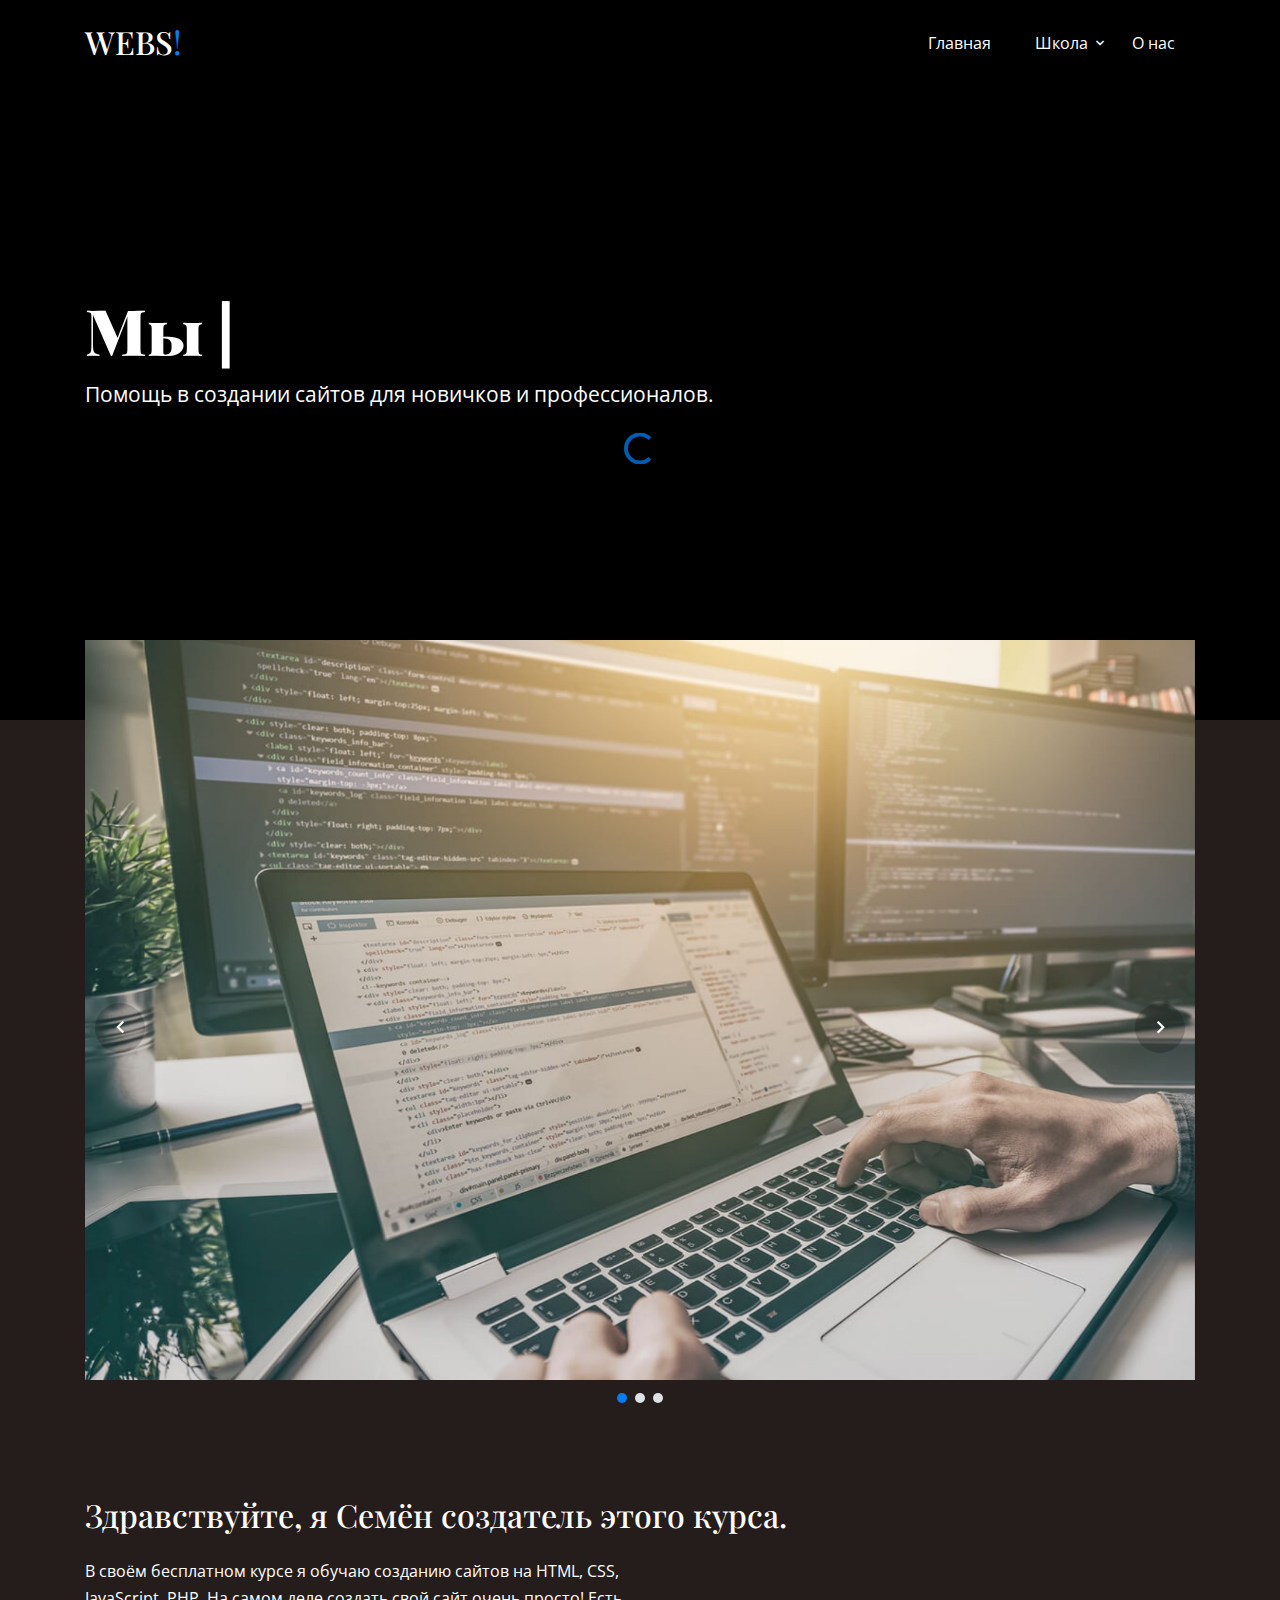
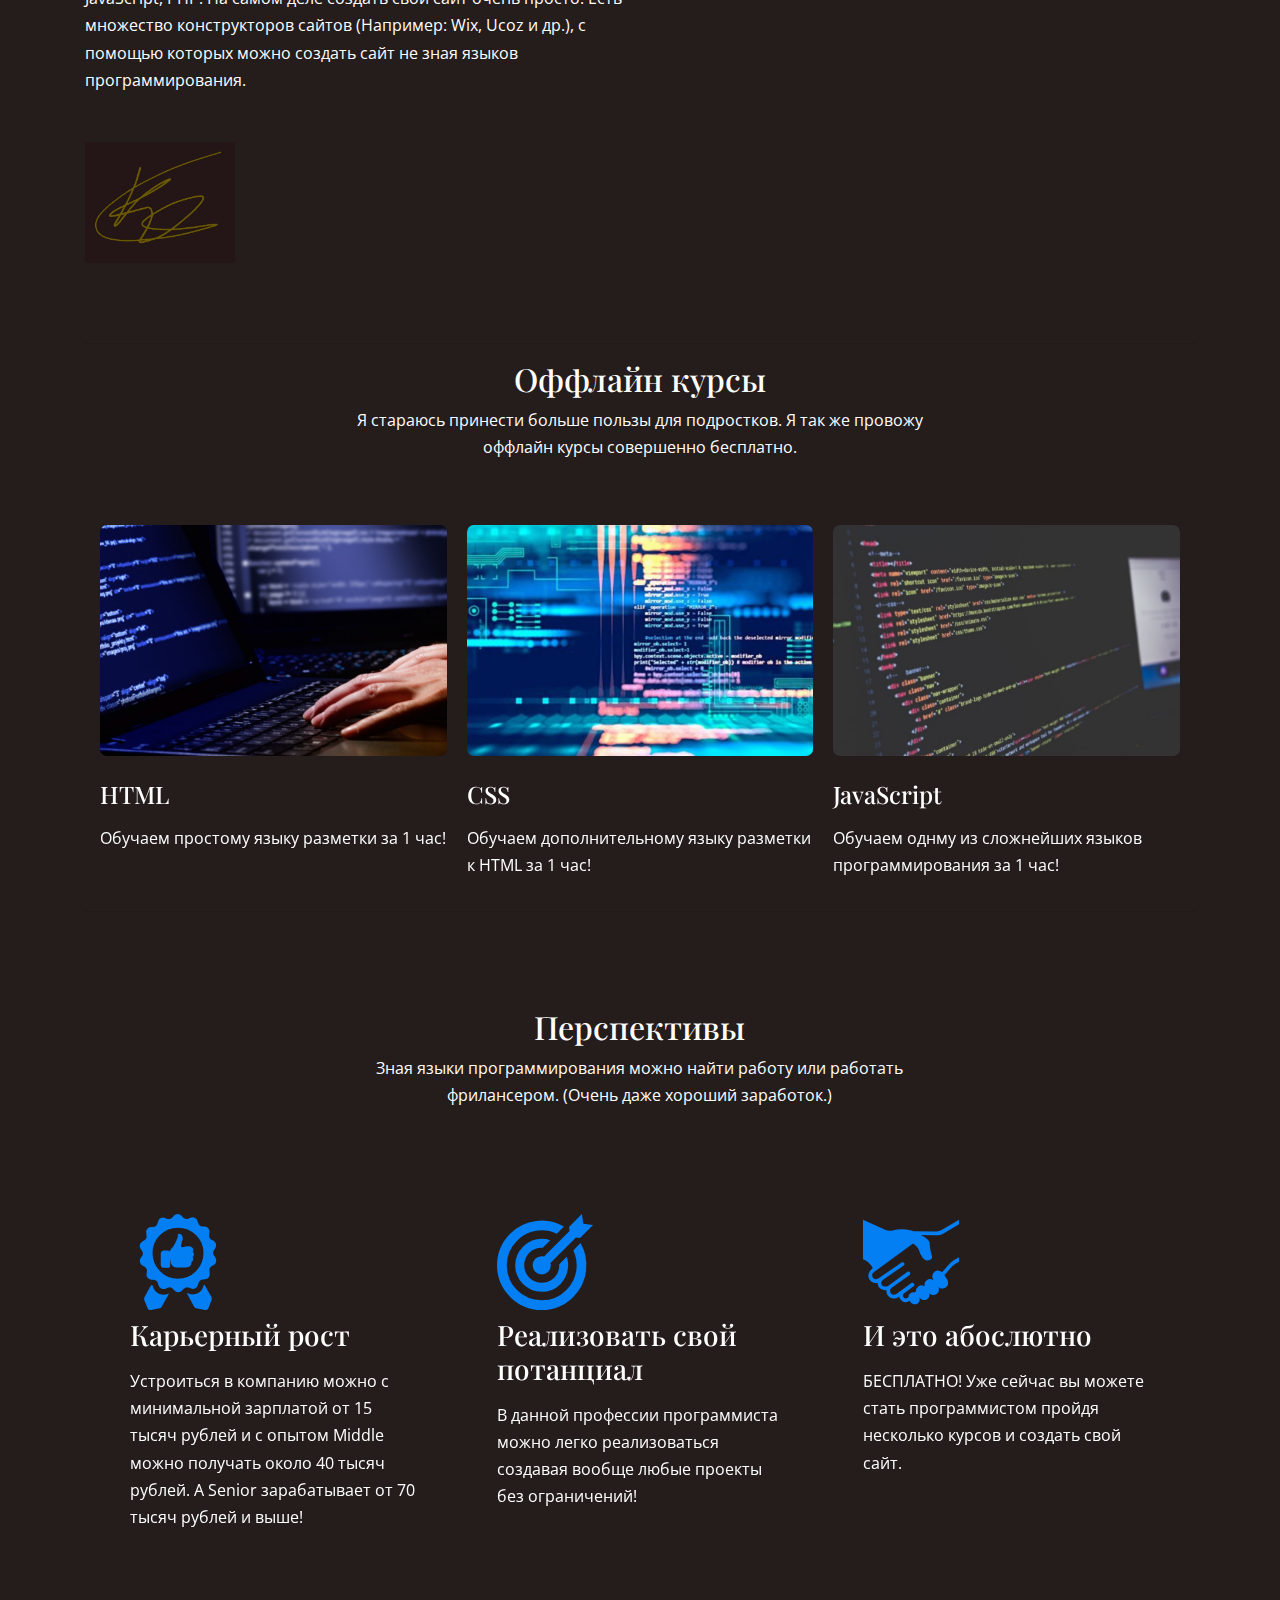
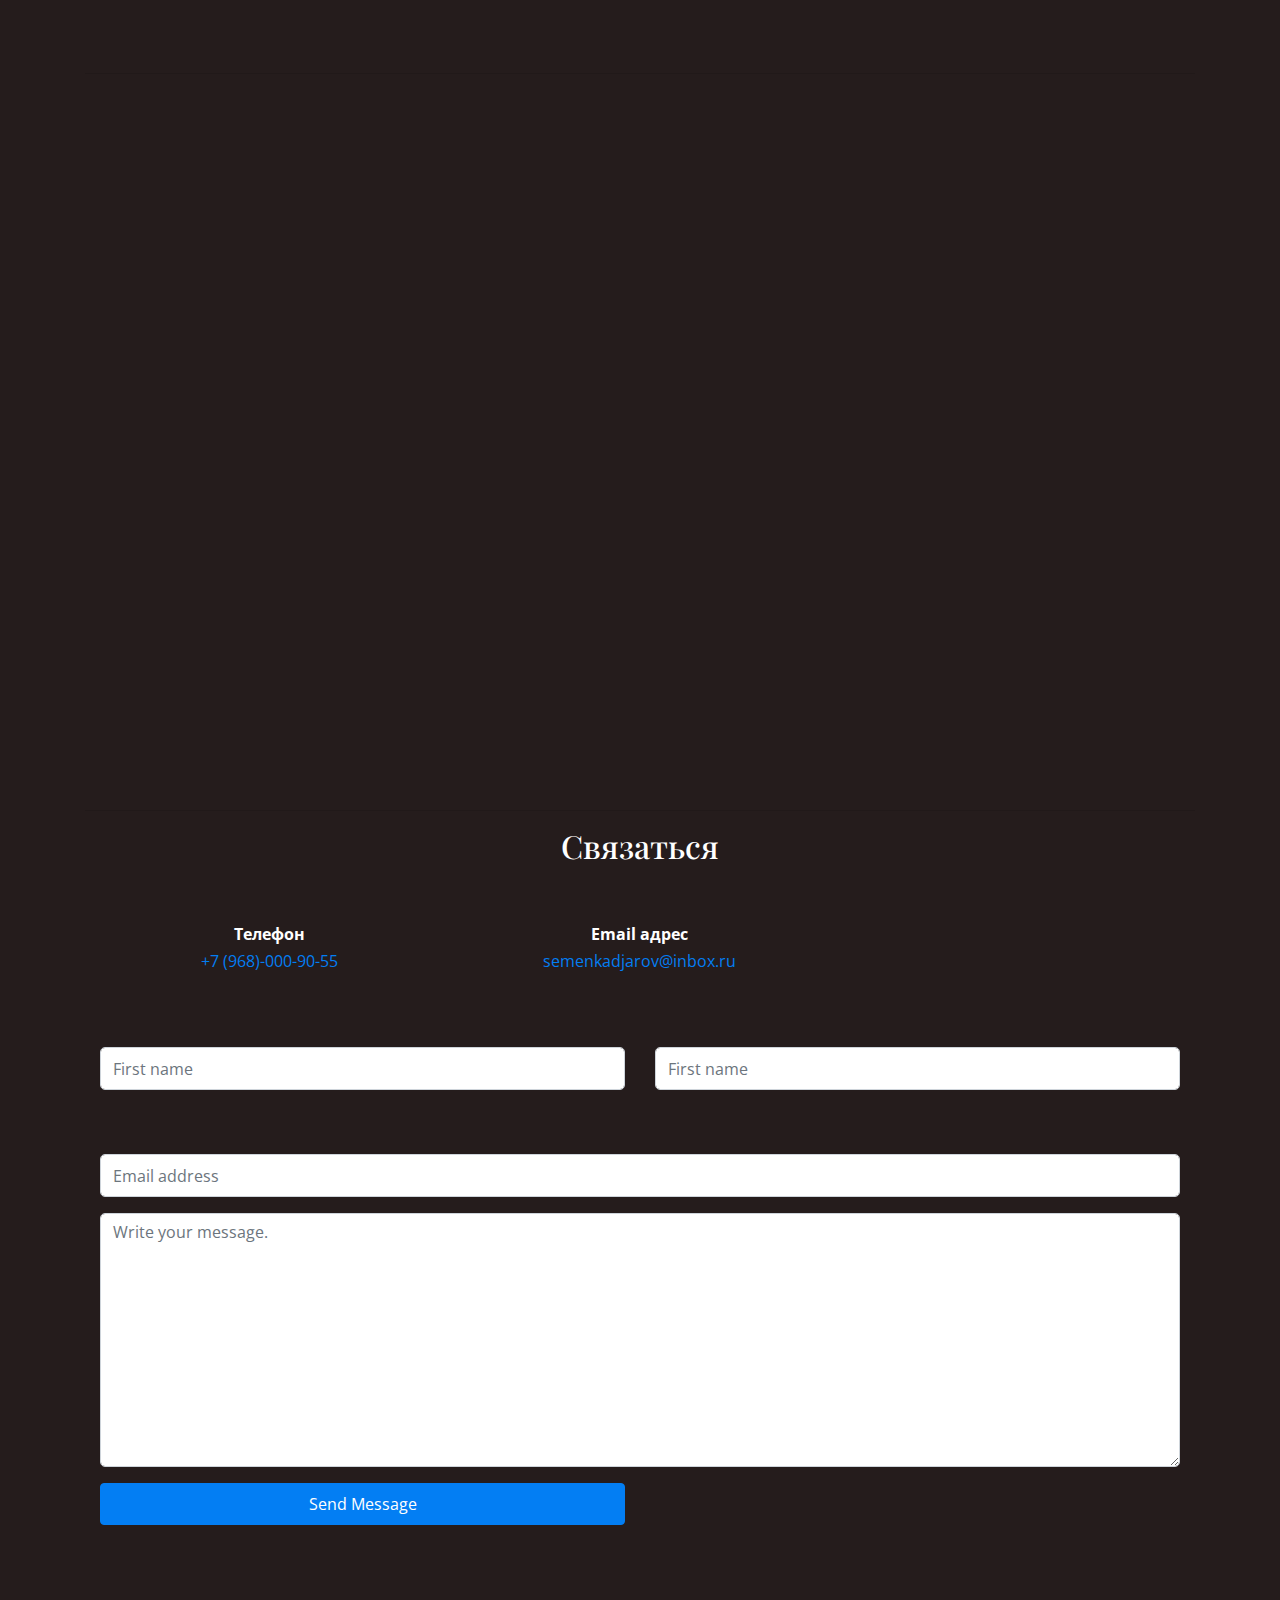
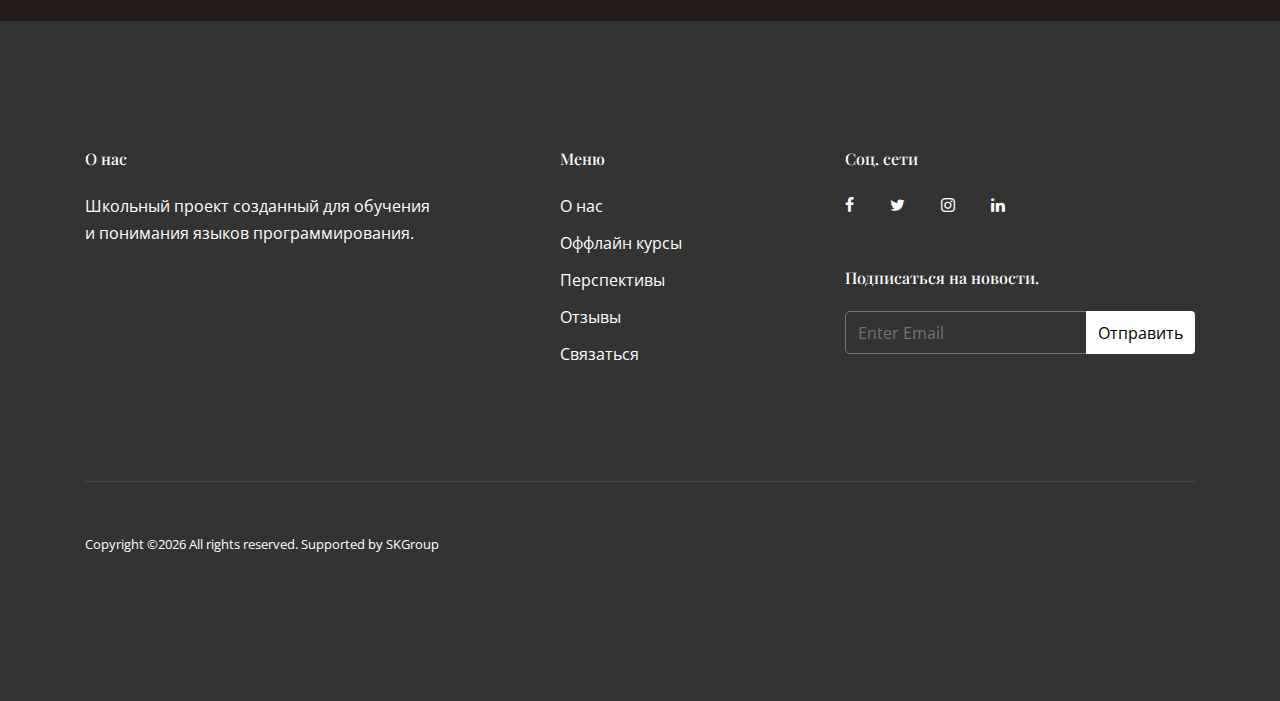
==== commit 42eebc0b: "Update index.html" ====
--- a/index.html
+++ b/index.html
@@ -1,413 +1,411 @@
-<!doctype html>
-<html lang="ru">
-  <head>
-    <title>WEBS!</title>
-    <meta charset="utf-8">
-    <meta name="viewport" content="width=device-width, initial-scale=1, shrink-to-fit=no">
-
-    <link href="https://fonts.googleapis.com/css?family=Open+Sans:300,400,700, 900|Playfair+Display:400,900" rel="stylesheet">
-    <link rel="stylesheet" href="fonts/icomoon/style.css">
-
-    <link rel="stylesheet" href="css/bootstrap.min.css">
-    <link rel="stylesheet" href="css/jquery-ui.css">
-    <link rel="stylesheet" href="css/owl.carousel.min.css">
-    <link rel="stylesheet" href="css/owl.theme.default.min.css">
-    <link rel="stylesheet" href="css/owl.theme.default.min.css">
-    <link rel="stylesheet" href="css/jquery.fancybox.min.css">
-
-    <link rel="stylesheet" href="css/bootstrap-datepicker.css">
-
-    <link rel="stylesheet" href="fonts/flaticon/font/flaticon.css">
-
-    <link rel="stylesheet" href="css/aos.css">
-
-    <link rel="stylesheet" href="css/style.css">
-
-  </head>
-  <body data-spy="scroll" data-target=".site-navbar-target" data-offset="300" id="home-section">
-
-
-  <div id="overlayer"></div>
-  <div class="loader">
-    <div class="spinner-border text-primary" role="status">
-      <span class="sr-only">Loading...</span>
-    </div>
-  </div>
-
-
-  <div class="site-wrap">
-
-    <div class="site-mobile-menu site-navbar-target">
-      <div class="site-mobile-menu-header">
-        <div class="site-mobile-menu-close mt-3">
-          <span class="icon-close2 js-menu-toggle"></span>
-        </div>
-      </div>
-      <div class="site-mobile-menu-body"></div>
-    </div>
-
-
-    <header class="site-navbar js-sticky-header site-navbar-target" role="banner" >
-
-      <div class="container">
-        <div class="row align-items-center">
-
-          <div class="col-6 col-xl-2">
-            <h1 class="mb-0 site-logo"><a href="index.html" class="h2 mb-0">WEBS<span class="text-primary">!</span> </a></h1>
-          </div>
-
-          <div class="col-12 col-md-10 d-none d-xl-block">
-            <nav class="site-navigation position-relative text-right" role="navigation">
-
-              <ul class="site-menu main-menu js-clone-nav mr-auto d-none d-lg-block">
-                <li><a href="#home-section" class="nav-link">Главная</a></li>
-                <li class="has-children">
-                  <a href="#about-section" class="nav-link">Школа</a>
-                  <ul class="dropdown">
-                    <li><a href="#training-section" class="nav-link">Обучение</a></li>
-                    <li><a href="videomaterials.html" class="nav-link">Видеоуроки</a></li>
-                    <li class="has-children">
-                    </li>
-                  </ul>
-                </li>
-                <li><a href="#training-section" class="nav-link">О нас</a></li>
-              </ul>
-            </nav>
-          </div>
-
-
-          <div class="col-6 d-inline-block d-xl-none ml-md-0 py-3" style="position: relative; top: 3px;"><a href="#" class="site-menu-toggle js-menu-toggle float-right"><span class="icon-menu h3"></span></a></div>
-
-        </div>
-      </div>
-
-    </header>
-
-
-    <section class="site-blocks-cover overflow-hidden">
-      <div class="container">
-        <div class="row">
-          <div class="col-lg-12 align-self-center">
-
-            <div class="row">
-              <div class="col-lg-11">
-
-                <h1>Мы <span class="typed-words"></span></h1>
-                <p>Помощь в создании сайтов для новичков и профессионалов.
-              </div>
-
-            </div>
-          </div>
-
-        </div>
-      </div>
-    </section>
-
-    <section>
-      <div class="container">
-        <div class="row">
-          <div class="col-12" style="margin-top: -7%;">
-            <div class="slide-one-item home-slider owl-carousel">
-              <img src="images/coach_hero_1.jpg" class="img-fluid img">
-              <img src="images/coach_hero_2.jpg" class="img-fluid img">
-              <img src="images/coach_hero_3.jpg" class="img-fluid img">
-            </div>
-          </div>
-        </div>
-      </div>
-    </section>
-
-    <section class="site-section" id="about-section">
-      <div class="container">
-        <div class="row">
-          <div class="col-12 mb-3">
-            <h2 class="text-black">Здравствуйте, я Семён создатель этого курса.</h2>
-          </div>
-          <div class="col-md-6 mb-5">
-            <p>Я уже давно создаю различные сайты, в частносте и этот сайт. Его я создал за 2 недели. Хотите научиться создавать сайты так же?</p>
-            <p>В своём бесплатном курсе я обучаю созданию сайтов на HTML, CSS, JavaScript, PHP. На самом деле создать свой сайт очень просто! Есть множество конструкторов сайтов (Например: Wix, Ucoz и др.), с помощью которых можно создать сайт не зная языков программирования.</p>
-            <p>Если вас это заинтересовло, предлагаю не медлить и начать прокачивать свой мозг. Приступайте к просмотру первого выпуска уже на сайте.</p>
-            <p class="mt-5"><img src="images/signature.jpg" width= 150px></p>
-          </div>
-        </div>
-
-      <hr>
-
-    <section class="" id="training-section">
-      <div class="container">
-        <div class="row mb-5 justify-content-center">
-          <div class="col-md-7 text-center">
-            <h2 class="text-black">Оффлайн курсы</h2>
-            <p>Я стараюсь принести больше пользы для подростков. Я так же провожу оффлайн курсы совершенно бесплатно.</p>
-          </div>
-        </div>
-        <div class="nonloop-block-13 owl-style owl-carousel">
-          <div class="training">
-            <figure class="mb-4"><img src="images/coach_1_sm.jpg" class="img-fluid" href="videomaterials.html"></figure>
-            <h3 class="text-black mb-3" href="videomaterials.html">HTML</h3>
-            <p href="videomaterials.html">Обучаем простому языку разметки за 1 час!</p>
-          </div>
-
-          <div class="training">
-            <figure class="mb-4"><img src="images/coach_2_sm.jpg" class="img-fluid" href="videomaterials.html"></figure>
-            <h3 class="text-black mb-3" href="videomaterials.html">CSS</h3>
-            <p href="videomaterials.html">Обучаем дополнительному языку разметки к HTML за 1 час!</p>
-          </div>
-
-          <div class="training">
-            <figure class="mb-4"><img src="images/coach_3_sm.jpg" class="img-fluid" href="videomaterials.html"></figure>
-            <h3 class="text-black mb-3" href="videomaterials.html">JavaScript</h3>
-            <p href="videomaterials.html">Обучаем однму из сложнейших языков программирования за 1 час!</p>
-          </div>
-        </div>
-      </div>
-    </section>
-
-    <hr>
-
-    <section class="site-section" id="services-section">
-      <div class="container">
-        <div class="row mb-5 justify-content-center">
-          <div class="col-md-7 text-center">
-            <h2 class="text-black">Перспективы</h2>
-            <p>Зная языки программирования можно найти работу или работать фрилансером. (Очень даже хороший заработок.)</p>
-          </div>
-        </div>
-
-        <div class="nonloop-block-13 owl-style owl-style-md owl-carousel">
-          <div class="service">
-            <div class="icon"><span class="flaticon-badge display-1 text-primary"></span></div>
-            <h3 class="text-black mb-3">Карьерный рост</h3>
-            <p>Устроиться в компанию можно с минимальной зарплатой от 15 тысяч рублей и с опытом Middle можно получать около 40 тысяч рублей. А Senior зарабатывает от 70 тысяч рублей и выше!</p>
-          </div>
-
-          <div class="service">
-            <div class="icon"><span class="flaticon-target display-1 text-primary"></span></div>
-            <h3 class="text-black mb-3">Реализовать свой потанциал</h3>
-            <p>В данной профессии программиста можно легко реализоваться создавая вообще любые проекты без ограничений!</p>
-          </div>
-
-          <div class="service">
-            <div class="icon"><span class="flaticon-agreement display-1 text-primary"></span></div>
-            <h3 class="text-black mb-3">И это абослютно</h3>
-            <p>БЕСПЛАТНО! Уже сейчас вы можете стать программистом пройдя несколько курсов и создать свой сайт.</p>
-          </div>
-        </div>
-
-      </div>
+<!doctype html>
+<html lang="ru">
+  <head>
+    <title>WEBS!</title>
+    <meta charset="utf-8">
+    <meta name="viewport" content="width=device-width, initial-scale=1, shrink-to-fit=no">
+
+    <link href="https://fonts.googleapis.com/css?family=Open+Sans:300,400,700, 900|Playfair+Display:400,900" rel="stylesheet">
+    <link rel="stylesheet" href="fonts/icomoon/style.css">
+
+    <link rel="stylesheet" href="css/bootstrap.min.css">
+    <link rel="stylesheet" href="css/jquery-ui.css">
+    <link rel="stylesheet" href="css/owl.carousel.min.css">
+    <link rel="stylesheet" href="css/owl.theme.default.min.css">
+    <link rel="stylesheet" href="css/owl.theme.default.min.css">
+    <link rel="stylesheet" href="css/jquery.fancybox.min.css">
+
+    <link rel="stylesheet" href="css/bootstrap-datepicker.css">
+
+    <link rel="stylesheet" href="fonts/flaticon/font/flaticon.css">
+
+    <link rel="stylesheet" href="css/aos.css">
+
+    <link rel="stylesheet" href="css/style.css">
+
+  </head>
+  <body data-spy="scroll" data-target=".site-navbar-target" data-offset="300" id="home-section">
+
+
+  <div id="overlayer"></div>
+  <div class="loader">
+    <div class="spinner-border text-primary" role="status">
+      <span class="sr-only">Loading...</span>
+    </div>
+  </div>
+
+
+  <div class="site-wrap">
+
+    <div class="site-mobile-menu site-navbar-target">
+      <div class="site-mobile-menu-header">
+        <div class="site-mobile-menu-close mt-3">
+          <span class="icon-close2 js-menu-toggle"></span>
+        </div>
+      </div>
+      <div class="site-mobile-menu-body"></div>
+    </div>
+
+
+    <header class="site-navbar js-sticky-header site-navbar-target" role="banner" >
+
+      <div class="container">
+        <div class="row align-items-center">
+
+          <div class="col-6 col-xl-2">
+            <h1 class="mb-0 site-logo"><a href="index.html" class="h2 mb-0">WEBS<span class="text-primary">!</span> </a></h1>
+          </div>
+
+          <div class="col-12 col-md-10 d-none d-xl-block">
+            <nav class="site-navigation position-relative text-right" role="navigation">
+
+              <ul class="site-menu main-menu js-clone-nav mr-auto d-none d-lg-block">
+                <li><a href="#home-section" class="nav-link">Главная</a></li>
+                <li class="has-children">
+                  <a href="#about-section" class="nav-link">Школа</a>
+                  <ul class="dropdown">
+                    <li><a href="#training-section" class="nav-link">Обучение</a></li>
+                    <li><a href="videomaterials.html" class="nav-link">Видеоуроки</a></li>
+                    <li class="has-children">
+                    </li>
+                  </ul>
+                </li>
+                <li><a href="#training-section" class="nav-link">О нас</a></li>
+              </ul>
+            </nav>
+          </div>
+
+
+          <div class="col-6 d-inline-block d-xl-none ml-md-0 py-3" style="position: relative; top: 3px;"><a href="#" class="site-menu-toggle js-menu-toggle float-right"><span class="icon-menu h3"></span></a></div>
+
+        </div>
+      </div>
+
+    </header>
+
+
+    <section class="site-blocks-cover overflow-hidden">
+      <div class="container">
+        <div class="row">
+          <div class="col-lg-12 align-self-center">
+
+            <div class="row">
+              <div class="col-lg-11">
+
+                <h1>Мы <span class="typed-words"></span></h1>
+                <p>Помощь в создании сайтов для новичков и профессионалов.
+              </div>
+
+            </div>
+          </div>
+
+        </div>
+      </div>
     </section>
 
-   <hr>
-
-    <section class="site-section" id="testimonials-section" data-aos="fade">
-      <div class="container">
-
-        <div class="row justify-content-center" data-aos="fade-up">
-          <div class="col-lg-6 text-center mb-5">
-            <h2 class="text-black mb-2">Отзывы реальных учеников</h2>
-          </div>
-        </div>
-        <div  data-aos="fade-up" data-aos-delay="200">
-          <div class="owl-carousel owl-style owl-carousel-one no-owl-nav">
-            <div>
-              <div class="block-testimony-1 text-center">
-
-                <blockquote class="mb-4">
-                  <p>&ldquo;Невероятно! Это просто лучший курс! За пару часов своего времени я уже создал свой лендинг абсолютно с нуля!&rdquo;</p>
-                </blockquote>
-
-                <figure>
-                  <img src="images/person_4.jpg" alt="Image" class="img-fluid rounded-circle mx-auto">
-                </figure>
-                <h3 class="font-size-20 text-black">Андрей Зиров</h3>
-              </div>
-            </div>
-
-            <div>
-              <div class="block-testimony-1 text-center">
-
-
-
-                <blockquote class="mb-4">
-                  <p>&ldquo;Всего за несколько часов я уже могу создать свой блог и постить на него статьи! Огромное спасибо команде WEBS! за свою великолепную работу!&rdquo;</p>
-                </blockquote>
-
-                <figure>
-                  <img src="images/person_2.jpg" alt="Image" class="img-fluid rounded-circle mx-auto">
-                </figure>
-                <h3 class="font-size-20 mb-4 text-black">Дмитрис Келасов</h3>
-
-
-              </div>
-            </div>
-
-            <div>
-              <div class="block-testimony-1 text-center">
-
-
-                <blockquote class="mb-4">
-                  <p>&ldquo;Лучший курс который дал мне понять, откуда такой хайп на программирование, оказалось легко, доступно и перспективно!&rdquo;</p>
-                </blockquote>
-
-                <figure>
-                  <img src="images/person_1.jpg" alt="Image" class="img-fluid rounded-circle mx-auto">
-                </figure>
-                <h3 class="font-size-20 text-black">Александр Леонов</h3>
-
-
-              </div>
-            </div>
-
-          </div>
-        </div>
-      </div>
-    </section>
-
-   <hr>
-
-    <div id="contact-section">
-      <div class="container">
-        <div class="row">
-          <div class="col-12 text-center mb-5">
-            <h2 class="text-black">Связаться</h2>
-          </div>
-        </div>
-        <center>
-        <div class="row mb-5">
-          <div class="mb-4 mb-lg-0 col-md-6 col-lg-4">
-            <p class="mb-0 font-weight-bold">Телефон</p>
-            <p class="mb-4"><a href="#">+7 (968)-000-90-55</a></p>
-          </div>
-          <div class="mb-4 mb-lg-0 col-md-6 col-lg-4">
-            <p class="mb-0 font-weight-bold">Email адрес</p>
-            <p class="mb-0"><a href="#">semenkadjarov@inbox.ru</a></p>
-          </div>
-        </div>
-        <div class="row">
-          <div class="col-lg-12 mb-5">
-            <form action="#" method="post">
-              <div class="form-group row">
-                <div class="col-md-6 mb-3 mb-md-0">
-                  <input type="text" class="form-control" placeholder="First name">
-                </div>
-                <div class="col-md-6">
-                  <input type="text" class="form-control" placeholder="First name">
-                </div>
-              </div>
-
-            </center>
-
-              <div class="form-group row">
-                <div class="col-md-12">
-                  <input type="text" class="form-control" placeholder="Email address">
-                </div>
-              </div>
-
-              <div class="form-group row">
-                <div class="col-md-12">
-                  <textarea name="" id="" class="form-control" placeholder="Write your message." cols="30" rows="10"></textarea>
-                </div>
-              </div>
-              <div class="form-group row">
-                <div class="col-md-6 mr-auto">
-                  <input type="submit" class="btn btn-block btn-primary text-white py-2 px-5" value="Send Message">
-                </div>
-              </div>
-            </form>
-          </div>
-
-        </div>
-      </div>
-    </div>
-
-
-
-    <footer class="site-footer">
-      <div class="container">
-        <div class="row">
-          <div class="col-md-4">
-            <h2 class="footer-heading mb-4">О нас</h2>
-            <p>Школьный проект созданный для обучения и понимания языков программирования.</p>
-          </div>
-
-
-          <div class="col-md-3 ml-auto">
-            <h2 class="footer-heading mb-4">Меню</h2>
-            <ul class="list-unstyled">
-              <li><a href="#about-section" class="smoothscroll">О нас</a></li>
-              <li><a href="#training-section" class="smoothscroll">Оффлайн курсы</a></li>
-              <li><a href="#services-section" class="smoothscroll">Перспективы</a></li>
-              <li><a href="#testimonials-section" class="smoothscroll">Отзывы</a></li>
-              <li><a href="#contact-section" class="smoothscroll">Связаться</a></li>
-            </ul>
-          </div>
-
-          <div class="col-md-4">
-            <div class="mb-5">
-              <h2 class="footer-heading mb-4">Соц. сети</h2>
-              <a href="#" class="pl-0 pr-3"><span class="icon-facebook"></span></a>
-              <a href="#" class="pl-3 pr-3"><span class="icon-twitter"></span></a>
-              <a href="#" class="pl-3 pr-3"><span class="icon-instagram"></span></a>
-              <a href="#" class="pl-3 pr-3"><span class="icon-linkedin"></span></a>
-            </div>
-
-            <h2 class="footer-heading mb-4">Подписаться на новости.</h2>
-            <form action="#" method="post" class="footer-subscribe">
-              <div class="input-group mb-3">
-                <input type="text" class="form-control border-secondary text-white bg-transparent" placeholder="Enter Email" aria-label="Enter Email" aria-describedby="button-addon2">
-                <div class="input-group-append">
-                  <button class="btn btn-primary text-black" type="button" id="button-addon2">Отправить</button>
-                </div>
-              </div>
-            </form>
-
-          </div>
-        </div>
-
-        <div class="row pt-5 mt-5 text-left">
-          <div class="col-md-12">
-            <div class="border-top pt-5">
-              <p class="copyright"><small>
-              <!-- Link back to Colorlib can't be removed. Template is licensed under CC BY 3.0. -->
-            Copyright &copy;<script>document.write(new Date().getFullYear());</script> All rights reserved. Supported by <a href="" target="_blank" >SKGroup</a>
-            <!-- Link back to Colorlib can't be removed. Template is licensed under CC BY 3.0. --></small></p>
-
-            </div>
-          </div>
-
-        </div>
-
-      </div>
-    </footer>
-
-  </div> <!-- .site-wrap -->
-
-  <script src="js/jquery-3.3.1.min.js"></script>
-  <script src="js/jquery-ui.js"></script>
-  <script src="js/popper.min.js"></script>
-  <script src="js/bootstrap.min.js"></script>
-  <script src="js/owl.carousel.min.js"></script>
-  <script src="js/jquery.countdown.min.js"></script>
-  <script src="js/jquery.easing.1.3.js"></script>
-  <script src="js/aos.js"></script>
-  <script src="js/jquery.fancybox.min.js"></script>
-  <script src="js/jquery.sticky.js"></script>
-  <script src="js/isotope.pkgd.min.js"></script>
-
-  <script src="js/typed.js"></script>
-            <script>
-            var typed = new Typed('.typed-words', {
-            strings: ["обучаем.","помогаем.","создаём.", "мотивируем."],
-            typeSpeed: 80,
-            backSpeed: 80,
-            backDelay: 4000,
-            startDelay: 1000,
-            loop: true,
-            showCursor: true
-            });
-            </script>
-
-  <script src="js/main.js"></script>
-
-  </body>
+    <section>
+      <div class="container">
+        <div class="row">
+          <div class="col-12" style="margin-top: -7%;">
+            <div class="slide-one-item home-slider owl-carousel">
+              <img src="images/coach_hero_1.jpg" class="img-fluid img">
+              <img src="images/coach_hero_2.jpg" class="img-fluid img">
+              <img src="images/coach_hero_3.jpg" class="img-fluid img">
+            </div>
+          </div>
+        </div>
+      </div>
+    </section>
+
+    <section class="site-section" id="about-section">
+      <div class="container">
+        <div class="row">
+          <div class="col-12 mb-3">
+            <h2 class="text-black">Здравствуйте, я Семён создатель этого курса.</h2>
+          </div>
+          <div class="col-md-6 mb-5">
+            <p>В своём бесплатном курсе я обучаю созданию сайтов на HTML, CSS, JavaScript, PHP. На самом деле создать свой сайт очень просто! Есть множество конструкторов сайтов (Например: Wix, Ucoz и др.), с помощью которых можно создать сайт не зная языков программирования.</p>
+            <p class="mt-5"><img src="images/signature.jpg" width= 150px></p>
+          </div>
+        </div>
+
+      <hr>
+
+    <section class="" id="training-section">
+      <div class="container">
+        <div class="row mb-5 justify-content-center">
+          <div class="col-md-7 text-center">
+            <h2 class="text-black">Оффлайн курсы</h2>
+            <p>Я стараюсь принести больше пользы для подростков. Я так же провожу оффлайн курсы совершенно бесплатно.</p>
+          </div>
+        </div>
+        <div class="nonloop-block-13 owl-style owl-carousel">
+          <div class="training">
+            <figure class="mb-4"><img src="images/coach_1_sm.jpg" class="img-fluid" href="videomaterials.html"></figure>
+            <h3 class="text-black mb-3" href="videomaterials.html">HTML</h3>
+            <p href="videomaterials.html">Обучаем простому языку разметки за 1 час!</p>
+          </div>
+
+          <div class="training">
+            <figure class="mb-4"><img src="images/coach_2_sm.jpg" class="img-fluid" href="videomaterials.html"></figure>
+            <h3 class="text-black mb-3" href="videomaterials.html">CSS</h3>
+            <p href="videomaterials.html">Обучаем дополнительному языку разметки к HTML за 1 час!</p>
+          </div>
+
+          <div class="training">
+            <figure class="mb-4"><img src="images/coach_3_sm.jpg" class="img-fluid" href="videomaterials.html"></figure>
+            <h3 class="text-black mb-3" href="videomaterials.html">JavaScript</h3>
+            <p href="videomaterials.html">Обучаем однму из сложнейших языков программирования за 1 час!</p>
+          </div>
+        </div>
+      </div>
+    </section>
+
+    <hr>
+
+    <section class="site-section" id="services-section">
+      <div class="container">
+        <div class="row mb-5 justify-content-center">
+          <div class="col-md-7 text-center">
+            <h2 class="text-black">Перспективы</h2>
+            <p>Зная языки программирования можно найти работу или работать фрилансером. (Очень даже хороший заработок.)</p>
+          </div>
+        </div>
+
+        <div class="nonloop-block-13 owl-style owl-style-md owl-carousel">
+          <div class="service">
+            <div class="icon"><span class="flaticon-badge display-1 text-primary"></span></div>
+            <h3 class="text-black mb-3">Карьерный рост</h3>
+            <p>Устроиться в компанию можно с минимальной зарплатой от 15 тысяч рублей и с опытом Middle можно получать около 40 тысяч рублей. А Senior зарабатывает от 70 тысяч рублей и выше!</p>
+          </div>
+
+          <div class="service">
+            <div class="icon"><span class="flaticon-target display-1 text-primary"></span></div>
+            <h3 class="text-black mb-3">Реализовать свой потанциал</h3>
+            <p>В данной профессии программиста можно легко реализоваться создавая вообще любые проекты без ограничений!</p>
+          </div>
+
+          <div class="service">
+            <div class="icon"><span class="flaticon-agreement display-1 text-primary"></span></div>
+            <h3 class="text-black mb-3">И это абослютно</h3>
+            <p>БЕСПЛАТНО! Уже сейчас вы можете стать программистом пройдя несколько курсов и создать свой сайт.</p>
+          </div>
+        </div>
+
+      </div>
+    </section>
+
+   <hr>
+
+    <section class="site-section" id="testimonials-section" data-aos="fade">
+      <div class="container">
+
+        <div class="row justify-content-center" data-aos="fade-up">
+          <div class="col-lg-6 text-center mb-5">
+            <h2 class="text-black mb-2">Отзывы реальных учеников</h2>
+          </div>
+        </div>
+        <div  data-aos="fade-up" data-aos-delay="200">
+          <div class="owl-carousel owl-style owl-carousel-one no-owl-nav">
+            <div>
+              <div class="block-testimony-1 text-center">
+
+                <blockquote class="mb-4">
+                  <p>&ldquo;Невероятно! Это просто лучший курс! За пару часов своего времени я уже создал свой лендинг абсолютно с нуля!&rdquo;</p>
+                </blockquote>
+
+                <figure>
+                  <img src="images/person_4.jpg" alt="Image" class="img-fluid rounded-circle mx-auto">
+                </figure>
+                <h3 class="font-size-20 text-black">Андрей Зиров</h3>
+              </div>
+            </div>
+
+            <div>
+              <div class="block-testimony-1 text-center">
+
+
+
+                <blockquote class="mb-4">
+                  <p>&ldquo;Всего за несколько часов я уже могу создать свой блог и постить на него статьи! Огромное спасибо команде WEBS! за свою великолепную работу!&rdquo;</p>
+                </blockquote>
+
+                <figure>
+                  <img src="images/person_2.jpg" alt="Image" class="img-fluid rounded-circle mx-auto">
+                </figure>
+                <h3 class="font-size-20 mb-4 text-black">Дмитрис Келасов</h3>
+
+
+              </div>
+            </div>
+
+            <div>
+              <div class="block-testimony-1 text-center">
+
+
+                <blockquote class="mb-4">
+                  <p>&ldquo;Лучший курс который дал мне понять, откуда такой хайп на программирование, оказалось легко, доступно и перспективно!&rdquo;</p>
+                </blockquote>
+
+                <figure>
+                  <img src="images/person_1.jpg" alt="Image" class="img-fluid rounded-circle mx-auto">
+                </figure>
+                <h3 class="font-size-20 text-black">Александр Леонов</h3>
+
+
+              </div>
+            </div>
+
+          </div>
+        </div>
+      </div>
+    </section>
+
+   <hr>
+
+    <div id="contact-section">
+      <div class="container">
+        <div class="row">
+          <div class="col-12 text-center mb-5">
+            <h2 class="text-black">Связаться</h2>
+          </div>
+        </div>
+        <center>
+        <div class="row mb-5">
+          <div class="mb-4 mb-lg-0 col-md-6 col-lg-4">
+            <p class="mb-0 font-weight-bold">Телефон</p>
+            <p class="mb-4"><a href="#">+7 (968)-000-90-55</a></p>
+          </div>
+          <div class="mb-4 mb-lg-0 col-md-6 col-lg-4">
+            <p class="mb-0 font-weight-bold">Email адрес</p>
+            <p class="mb-0"><a href="#">semenkadjarov@inbox.ru</a></p>
+          </div>
+        </div>
+        <div class="row">
+          <div class="col-lg-12 mb-5">
+            <form action="#" method="post">
+              <div class="form-group row">
+                <div class="col-md-6 mb-3 mb-md-0">
+                  <input type="text" class="form-control" placeholder="First name">
+                </div>
+                <div class="col-md-6">
+                  <input type="text" class="form-control" placeholder="First name">
+                </div>
+              </div>
+
+            </center>
+
+              <div class="form-group row">
+                <div class="col-md-12">
+                  <input type="text" class="form-control" placeholder="Email address">
+                </div>
+              </div>
+
+              <div class="form-group row">
+                <div class="col-md-12">
+                  <textarea name="" id="" class="form-control" placeholder="Write your message." cols="30" rows="10"></textarea>
+                </div>
+              </div>
+              <div class="form-group row">
+                <div class="col-md-6 mr-auto">
+                  <input type="submit" class="btn btn-block btn-primary text-white py-2 px-5" value="Send Message">
+                </div>
+              </div>
+            </form>
+          </div>
+
+        </div>
+      </div>
+    </div>
+
+
+
+    <footer class="site-footer">
+      <div class="container">
+        <div class="row">
+          <div class="col-md-4">
+            <h2 class="footer-heading mb-4">О нас</h2>
+            <p>Школьный проект созданный для обучения и понимания языков программирования.</p>
+          </div>
+
+
+          <div class="col-md-3 ml-auto">
+            <h2 class="footer-heading mb-4">Меню</h2>
+            <ul class="list-unstyled">
+              <li><a href="#about-section" class="smoothscroll">О нас</a></li>
+              <li><a href="#training-section" class="smoothscroll">Оффлайн курсы</a></li>
+              <li><a href="#services-section" class="smoothscroll">Перспективы</a></li>
+              <li><a href="#testimonials-section" class="smoothscroll">Отзывы</a></li>
+              <li><a href="#contact-section" class="smoothscroll">Связаться</a></li>
+            </ul>
+          </div>
+
+          <div class="col-md-4">
+            <div class="mb-5">
+              <h2 class="footer-heading mb-4">Соц. сети</h2>
+              <a href="#" class="pl-0 pr-3"><span class="icon-facebook"></span></a>
+              <a href="#" class="pl-3 pr-3"><span class="icon-twitter"></span></a>
+              <a href="#" class="pl-3 pr-3"><span class="icon-instagram"></span></a>
+              <a href="#" class="pl-3 pr-3"><span class="icon-linkedin"></span></a>
+            </div>
+
+            <h2 class="footer-heading mb-4">Подписаться на новости.</h2>
+            <form action="#" method="post" class="footer-subscribe">
+              <div class="input-group mb-3">
+                <input type="text" class="form-control border-secondary text-white bg-transparent" placeholder="Enter Email" aria-label="Enter Email" aria-describedby="button-addon2">
+                <div class="input-group-append">
+                  <button class="btn btn-primary text-black" type="button" id="button-addon2">Отправить</button>
+                </div>
+              </div>
+            </form>
+
+          </div>
+        </div>
+
+        <div class="row pt-5 mt-5 text-left">
+          <div class="col-md-12">
+            <div class="border-top pt-5">
+              <p class="copyright"><small>
+              <!-- Link back to Colorlib can't be removed. Template is licensed under CC BY 3.0. -->
+            Copyright &copy;<script>document.write(new Date().getFullYear());</script> All rights reserved. Supported by <a href="" target="_blank" >SKGroup</a>
+            <!-- Link back to Colorlib can't be removed. Template is licensed under CC BY 3.0. --></small></p>
+
+            </div>
+          </div>
+
+        </div>
+
+      </div>
+    </footer>
+
+  </div> <!-- .site-wrap -->
+
+  <script src="js/jquery-3.3.1.min.js"></script>
+  <script src="js/jquery-ui.js"></script>
+  <script src="js/popper.min.js"></script>
+  <script src="js/bootstrap.min.js"></script>
+  <script src="js/owl.carousel.min.js"></script>
+  <script src="js/jquery.countdown.min.js"></script>
+  <script src="js/jquery.easing.1.3.js"></script>
+  <script src="js/aos.js"></script>
+  <script src="js/jquery.fancybox.min.js"></script>
+  <script src="js/jquery.sticky.js"></script>
+  <script src="js/isotope.pkgd.min.js"></script>
+
+  <script src="js/typed.js"></script>
+            <script>
+            var typed = new Typed('.typed-words', {
+            strings: ["обучаем.","помогаем.","создаём.", "мотивируем."],
+            typeSpeed: 80,
+            backSpeed: 80,
+            backDelay: 4000,
+            startDelay: 1000,
+            loop: true,
+            showCursor: true
+            });
+            </script>
+
+  <script src="js/main.js"></script>
+
+  </body>
 </html>
--- a/css/style.css
+++ b/css/style.css
@@ -1964,3 +1964,13 @@
 @media (max-width: 991.98px) {
   .owl-style-md .owl-nav {
     display: none; } }
+
+.videoss {
+  margin-top: 50px;
+  margin-bottom: 5px;
+}
+
+.videosss {
+  margin-top: 50px;
+  margin-bottom: 100px;
+}
